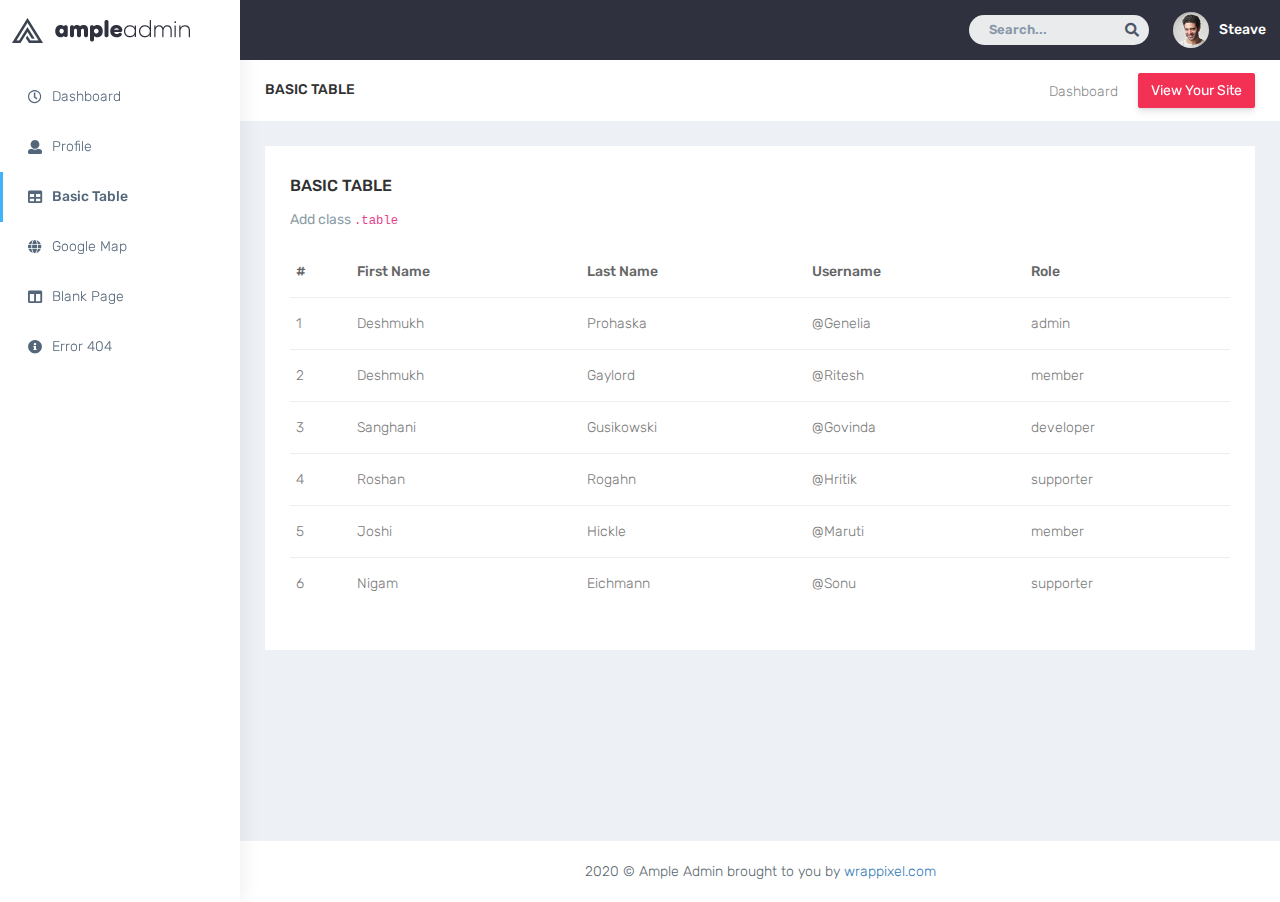
==== admin/basic-table.html @ cf5a3aa1 "first commit" ====
<!DOCTYPE html>
<html dir="ltr" lang="en">

<head>
    <meta charset="utf-8">
    <meta http-equiv="X-UA-Compatible" content="IE=edge">
    <!-- Tell the browser to be responsive to screen width -->
    <meta name="viewport" content="width=device-width, initial-scale=1">
    <meta name="keywords"
        content="wrappixel, admin dashboard, html css dashboard, web dashboard, bootstrap 4 admin, bootstrap 4, css3 dashboard, bootstrap 4 dashboard, Ample lite admin bootstrap 4 dashboard, frontend, responsive bootstrap 4 admin template, Ample admin lite dashboard bootstrap 4 dashboard template">
    <meta name="description"
        content="Ample Admin Lite is powerful and clean admin dashboard template, inpired from Bootstrap Framework">
    <meta name="robots" content="noindex,nofollow">
    <title>Ample Admin Lite Template by WrapPixel</title>
    <link rel="canonical" href="https://www.wrappixel.com/templates/ample-admin-lite/" />
    <!-- Favicon icon -->
    <link rel="icon" type="image/png" sizes="16x16" href="plugins/images/favicon.png">
    <!-- Custom CSS -->
   <link href="css/style.min.css" rel="stylesheet">
    <!-- HTML5 Shim and Respond.js IE8 support of HTML5 elements and media queries -->
    <!-- WARNING: Respond.js doesn't work if you view the page via file:// -->
    <!--[if lt IE 9]>
    <script src="https://oss.maxcdn.com/libs/html5shiv/3.7.0/html5shiv.js"></script>
    <script src="https://oss.maxcdn.com/libs/respond.js/1.4.2/respond.min.js"></script>
<![endif]-->
</head>

<body>
    <!-- ============================================================== -->
    <!-- Preloader - style you can find in spinners.css -->
    <!-- ============================================================== -->
    <div class="preloader">
        <div class="lds-ripple">
            <div class="lds-pos"></div>
            <div class="lds-pos"></div>
        </div>
    </div>
    <!-- ============================================================== -->
    <!-- Main wrapper - style you can find in pages.scss -->
    <!-- ============================================================== -->
    <div id="main-wrapper" data-layout="vertical" data-navbarbg="skin5" data-sidebartype="full"
        data-sidebar-position="absolute" data-header-position="absolute" data-boxed-layout="full">
        <!-- ============================================================== -->
        <!-- Topbar header - style you can find in pages.scss -->
        <!-- ============================================================== -->
        <header class="topbar" data-navbarbg="skin5">
            <nav class="navbar top-navbar navbar-expand-md navbar-dark">
                <div class="navbar-header" data-logobg="skin6">
                    <!-- ============================================================== -->
                    <!-- Logo -->
                    <!-- ============================================================== -->
                    <a class="navbar-brand" href="index.html">
                        <!-- Logo icon -->
                        <b class="logo-icon">
                            <!-- Dark Logo icon -->
                            <img src="plugins/images/logo-icon.png" alt="homepage" />
                        </b>
                        <!--End Logo icon -->
                        <!-- Logo text -->
                        <span class="logo-text">
                            <!-- dark Logo text -->
                            <img src="plugins/images/logo-text.png" alt="homepage" />
                        </span>
                    </a>
                    <!-- ============================================================== -->
                    <!-- End Logo -->
                    <!-- ============================================================== -->
                    <!-- ============================================================== -->
                    <!-- toggle and nav items -->
                    <!-- ============================================================== -->
                    <a class="nav-toggler waves-effect waves-light text-dark d-block d-md-none"
                        href="javascript:void(0)"><i class="ti-menu ti-close"></i></a>
                </div>
                <!-- ============================================================== -->
                <!-- End Logo -->
                <!-- ============================================================== -->
                <div class="navbar-collapse collapse" id="navbarSupportedContent" data-navbarbg="skin5">
                    <ul class="navbar-nav d-none d-md-block d-lg-none">
                        <li class="nav-item">
                            <a class="nav-toggler nav-link waves-effect waves-light text-white"
                                href="javascript:void(0)"><i class="ti-menu ti-close"></i></a>
                        </li>
                    </ul>
                    <!-- ============================================================== -->
                    <!-- Right side toggle and nav items -->
                    <!-- ============================================================== -->
                    <ul class="navbar-nav ml-auto d-flex align-items-center">

                        <!-- ============================================================== -->
                        <!-- Search -->
                        <!-- ============================================================== -->
                        <li class=" in">
                            <form role="search" class="app-search d-none d-md-block mr-3">
                                <input type="text" placeholder="Search..." class="form-control mt-0">
                                <a href="" class="active">
                                    <i class="fa fa-search"></i>
                                </a>
                            </form>
                        </li>
                        <!-- ============================================================== -->
                        <!-- User profile and search -->
                        <!-- ============================================================== -->
                        <li>
                            <a class="profile-pic" href="#">
                                <img src="plugins/images/users/varun.jpg" alt="user-img" width="36"
                                    class="img-circle"><span class="text-white font-medium">Steave</span></a>
                        </li>
                        <!-- ============================================================== -->
                        <!-- User profile and search -->
                        <!-- ============================================================== -->
                    </ul>
                </div>
            </nav>
        </header>
        <!-- ============================================================== -->
        <!-- End Topbar header -->
        <!-- ============================================================== -->
        <!-- ============================================================== -->
        <!-- Left Sidebar - style you can find in sidebar.scss  -->
        <!-- ============================================================== -->
        <aside class="left-sidebar" data-sidebarbg="skin6">
            <!-- Sidebar scroll-->
            <div class="scroll-sidebar">
                <!-- Sidebar navigation-->
                <nav class="sidebar-nav">
                    <ul id="sidebarnav">
                        <!-- User Profile-->
                        <li class="sidebar-item pt-2">
                            <a class="sidebar-link waves-effect waves-dark sidebar-link" href="index.html"
                                aria-expanded="false">
                                <i class="far fa-clock" aria-hidden="true"></i>
                                <span class="hide-menu">Dashboard</span>
                            </a>
                        </li>
                        <li class="sidebar-item">
                            <a class="sidebar-link waves-effect waves-dark sidebar-link" href="profile.html"
                                aria-expanded="false">
                                <i class="fa fa-user" aria-hidden="true"></i>
                                <span class="hide-menu">Profile</span>
                            </a>
                        </li>
                        <li class="sidebar-item">
                            <a class="sidebar-link waves-effect waves-dark sidebar-link" href="basic-table.html"
                                aria-expanded="false">
                                <i class="fa fa-table" aria-hidden="true"></i>
                                <span class="hide-menu">Basic Table</span>
                            </a>
                        </li>
                        <li class="sidebar-item">
                            <a class="sidebar-link waves-effect waves-dark sidebar-link" href="map-google.html"
                                aria-expanded="false">
                                <i class="fa fa-globe" aria-hidden="true"></i>
                                <span class="hide-menu">Google Map</span>
                            </a>
                        </li>
                        <li class="sidebar-item">
                            <a class="sidebar-link waves-effect waves-dark sidebar-link" href="blank.html"
                                aria-expanded="false">
                                <i class="fa fa-columns" aria-hidden="true"></i>
                                <span class="hide-menu">Blank Page</span>
                            </a>
                        </li>
                        <li class="sidebar-item">
                            <a class="sidebar-link waves-effect waves-dark sidebar-link" href="404.html"
                                aria-expanded="false">
                                <i class="fa fa-info-circle" aria-hidden="true"></i>
                                <span class="hide-menu">Error 404</span>
                            </a>
                        </li>
                    </ul>

                </nav>
                <!-- End Sidebar navigation -->
            </div>
            <!-- End Sidebar scroll-->
        </aside>
        <!-- ============================================================== -->
        <!-- End Left Sidebar - style you can find in sidebar.scss  -->
        <!-- ============================================================== -->
        <!-- ============================================================== -->
        <!-- Page wrapper  -->
        <!-- ============================================================== -->
        <div class="page-wrapper">
            <!-- ============================================================== -->
            <!-- Bread crumb and right sidebar toggle -->
            <!-- ============================================================== -->
            <div class="page-breadcrumb bg-white">
                <div class="row align-items-center">
                    <div class="col-lg-3 col-md-4 col-sm-4 col-xs-12">
                        <h4 class="page-title text-uppercase font-medium font-14">Basic Table</h4>
                    </div>
                    <div class="col-lg-9 col-sm-8 col-md-8 col-xs-12">
                        <div class="d-md-flex">
                            <ol class="breadcrumb ml-auto">
                                <li><a href="#">Dashboard</a></li>
                            </ol>
                            <a href="/index.html" target="_blank"
                                class="btn btn-danger  d-none d-md-block pull-right m-l-20 hidden-xs hidden-sm waves-effect waves-light">View Your Site</a>
                        </div>
                    </div>
                </div>
                <!-- /.col-lg-12 -->
            </div>
            <!-- ============================================================== -->
            <!-- End Bread crumb and right sidebar toggle -->
            <!-- ============================================================== -->
            <!-- ============================================================== -->
            <!-- Container fluid  -->
            <!-- ============================================================== -->
            <div class="container-fluid">
                <!-- ============================================================== -->
                <!-- Start Page Content -->
                <!-- ============================================================== -->
                <div class="row">
                    <div class="col-sm-12">
                        <div class="white-box">
                            <h3 class="box-title">Basic Table</h3>
                            <p class="text-muted">Add class <code>.table</code></p>
                            <div class="table-responsive">
                                <table class="table">
                                    <thead>
                                        <tr>
                                            <th class="border-top-0">#</th>
                                            <th class="border-top-0">First Name</th>
                                            <th class="border-top-0">Last Name</th>
                                            <th class="border-top-0">Username</th>
                                            <th class="border-top-0">Role</th>
                                        </tr>
                                    </thead>
                                    <tbody>
                                        <tr>
                                            <td>1</td>
                                            <td>Deshmukh</td>
                                            <td>Prohaska</td>
                                            <td>@Genelia</td>
                                            <td>admin</td>
                                        </tr>
                                        <tr>
                                            <td>2</td>
                                            <td>Deshmukh</td>
                                            <td>Gaylord</td>
                                            <td>@Ritesh</td>
                                            <td>member</td>
                                        </tr>
                                        <tr>
                                            <td>3</td>
                                            <td>Sanghani</td>
                                            <td>Gusikowski</td>
                                            <td>@Govinda</td>
                                            <td>developer</td>
                                        </tr>
                                        <tr>
                                            <td>4</td>
                                            <td>Roshan</td>
                                            <td>Rogahn</td>
                                            <td>@Hritik</td>
                                            <td>supporter</td>
                                        </tr>
                                        <tr>
                                            <td>5</td>
                                            <td>Joshi</td>
                                            <td>Hickle</td>
                                            <td>@Maruti</td>
                                            <td>member</td>
                                        </tr>
                                        <tr>
                                            <td>6</td>
                                            <td>Nigam</td>
                                            <td>Eichmann</td>
                                            <td>@Sonu</td>
                                            <td>supporter</td>
                                        </tr>
                                    </tbody>
                                </table>
                            </div>
                        </div>
                    </div>
                </div>
                <!-- ============================================================== -->
                <!-- End PAge Content -->
                <!-- ============================================================== -->
                <!-- ============================================================== -->
                <!-- Right sidebar -->
                <!-- ============================================================== -->
                <!-- .right-sidebar -->
                <!-- ============================================================== -->
                <!-- End Right sidebar -->
                <!-- ============================================================== -->
            </div>
            <!-- ============================================================== -->
            <!-- End Container fluid  -->
            <!-- ============================================================== -->
            <!-- ============================================================== -->
            <!-- footer -->
            <!-- ============================================================== -->
            <footer class="footer text-center"> 2020 © Ample Admin brought to you by <a
                    href="https://www.wrappixel.com/">wrappixel.com</a>
            </footer>
            <!-- ============================================================== -->
            <!-- End footer -->
            <!-- ============================================================== -->
        </div>
        <!-- ============================================================== -->
        <!-- End Page wrapper  -->
        <!-- ============================================================== -->
    </div>
    <!-- ============================================================== -->
    <!-- End Wrapper -->
    <!-- ============================================================== -->
    <!-- ============================================================== -->
    <!-- All Jquery -->
    <!-- ============================================================== -->
    <script src="plugins/bower_components/jquery/dist/jquery.min.js"></script>
    <!-- Bootstrap tether Core JavaScript -->
    <script src="plugins/bower_components/popper.js/dist/umd/popper.min.js"></script>
    <script src="bootstrap/dist/js/bootstrap.min.js"></script>
    <script src="js/app-style-switcher.js"></script>
    <!--Wave Effects -->
    <script src="js/waves.js"></script>
    <!--Menu sidebar -->
    <script src="js/sidebarmenu.js"></script>
    <!--Custom JavaScript -->
    <script src="js/custom.js"></script>
</body>

</html>
---- admin/css/style.min.css ----
@import url("https://fonts.googleapis.com/css?family=Rubik:300,400,500,700,900");@import url(icons/font-awesome/css/fontawesome-all.min.css);@import url(icons/themify-icons/themify-icons.css);.search-box .app-search .form-control{border-radius:0px}.topbar .dropdown-menu .with-arrow>span{transform:rotate(45deg);-ms-transform:rotate(45deg);-webkit-transform:rotate(45deg);-o-transform:rotate(45deg);-moz-transform:rotate(45deg)}

/*!
 * Bootstrap v4.5.2 (https://getbootstrap.com/)
 * Copyright 2011-2020 The Bootstrap Authors
 * Copyright 2011-2020 Twitter, Inc.
 * Licensed under MIT (https://github.com/twbs/bootstrap/blob/main/LICENSE)
 */:root{--blue:#007bff;--indigo:#6610f2;--purple:#6f42c1;--pink:#e83e8c;--red:#f33155;--orange:#fd7e14;--yellow:#ffc107;--green:#7ace4c;--teal:#20c997;--cyan:#4fc3f7;--white:#fff;--gray:#8898aa;--gray-dark:#313131;--primary:#707cd2;--secondary:#8898aa;--success:#7ace4c;--info:#2cabe3;--warning:#ffc36d;--danger:#f33155;--light:#f7fafc;--dark:#313131;--cyan:#4fc3f7;--orange:#ffc36d;--purple:#707cd2;--inverse:#4c5667;--breakpoint-xs:0;--breakpoint-sm:576px;--breakpoint-md:768px;--breakpoint-lg:992px;--breakpoint-xl:1200px;--breakpoint-xlg:1600px;--font-family-sans-serif:"Rubik", sans-serif;--font-family-monospace:SFMono-Regular, Menlo, Monaco, Consolas, "Liberation Mono", "Courier New", monospace}*,:after,:before{-webkit-box-sizing:border-box;box-sizing:border-box}html{font-family:sans-serif;line-height:1.15;-webkit-text-size-adjust:100%;-webkit-tap-highlight-color:rgba(0, 0, 0, 0)}article,aside,figcaption,figure,footer,header,hgroup,main,nav,section{display:block}body{margin:0;font-family:"Rubik", sans-serif;font-size:0.875rem;font-weight:400;line-height:1.5;color:#313131;text-align:left;background-color:#edf1f5}[tabindex="-1"]:focus:not(:focus-visible){outline:0!important}hr{-webkit-box-sizing:content-box;box-sizing:content-box;height:0;overflow:visible}h1,h2,h3,h4,h5,h6{margin-top:0;margin-bottom:0.5rem}p{margin-top:0;margin-bottom:1rem}abbr[data-original-title],abbr[title]{text-decoration:underline;-webkit-text-decoration:underline dotted;text-decoration:underline dotted;cursor:help;border-bottom:0;text-decoration-skip-ink:none}address{margin-bottom:1rem;font-style:normal;line-height:inherit}dl,ol,ul{margin-top:0;margin-bottom:1rem}ol ol,ol ul,ul ol,ul ul{margin-bottom:0}dt{font-weight:700}dd{margin-bottom:.5rem;margin-left:0}blockquote{margin:0 0 1rem}b,strong{font-weight:bolder}small{font-size:80%}sub,sup{position:relative;font-size:75%;line-height:0;vertical-align:baseline}sub{bottom:-.25em}sup{top:-.5em}a{color:#707cd2;text-decoration:none;background-color:transparent}a:hover{color:#3b4abb;text-decoration:none}a:not([href]):not([class]){color:inherit;text-decoration:none}a:not([href]):not([class]):hover{color:inherit;text-decoration:none}code,kbd,pre,samp{font-family:SFMono-Regular, Menlo, Monaco, Consolas, "Liberation Mono", "Courier New", monospace;font-size:1em}pre{margin-top:0;margin-bottom:1rem;overflow:auto;-ms-overflow-style:scrollbar}figure{margin:0 0 1rem}img{vertical-align:middle;border-style:none}svg{overflow:hidden;vertical-align:middle}table{border-collapse:collapse}caption{padding-top:0.9375rem 0.4rem;padding-bottom:0.9375rem 0.4rem;color:#8d9ea7;text-align:left;caption-side:bottom}th{text-align:inherit}label{display:inline-block;margin-bottom:0.5rem}button{border-radius:0}button:focus{outline:1px dotted;outline:5px auto -webkit-focus-ring-color}button,input,optgroup,select,textarea{margin:0;font-family:inherit;font-size:inherit;line-height:inherit}button,input{overflow:visible}button,select{text-transform:none}[role=button]{cursor:pointer}select{word-wrap:normal}[type=button],[type=reset],[type=submit],button{-webkit-appearance:button}[type=button]:not(:disabled),[type=reset]:not(:disabled),[type=submit]:not(:disabled),button:not(:disabled){cursor:pointer}[type=button]::-moz-focus-inner,[type=reset]::-moz-focus-inner,[type=submit]::-moz-focus-inner,button::-moz-focus-inner{padding:0;border-style:none}input[type=checkbox],input[type=radio]{-webkit-box-sizing:border-box;box-sizing:border-box;padding:0}textarea{overflow:auto;resize:vertical}fieldset{min-width:0;padding:0;margin:0;border:0}legend{display:block;width:100%;max-width:100%;padding:0;margin-bottom:.5rem;font-size:1.5rem;line-height:inherit;color:inherit;white-space:normal}progress{vertical-align:baseline}[type=number]::-webkit-inner-spin-button,[type=number]::-webkit-outer-spin-button{height:auto}[type=search]{outline-offset:-2px;-webkit-appearance:none}[type=search]::-webkit-search-decoration{-webkit-appearance:none}::-webkit-file-upload-button{font:inherit;-webkit-appearance:button}output{display:inline-block}summary{display:list-item;cursor:pointer}template{display:none}[hidden]{display:none!important}.h1,.h2,.h3,.h4,.h5,.h6,h1,h2,h3,h4,h5,h6{margin-bottom:0.5rem;font-weight:400;line-height:1.2;color:inherit}.h1,h1{font-size:2.25rem}.h2,h2{font-size:1.5rem}.h3,h3{font-size:1.3125rem}.h4,h4{font-size:1.125rem}.h5,h5{font-size:0.875rem}.h6,h6{font-size:0.75rem}.lead{font-size:1.09375rem;font-weight:300}.display-1{font-size:6rem;font-weight:300;line-height:1.2}.display-2{font-size:5.5rem;font-weight:300;line-height:1.2}.display-3{font-size:4.5rem;font-weight:300;line-height:1.2}.display-4{font-size:3.5rem;font-weight:300;line-height:1.2}hr{margin-top:1rem;margin-bottom:1rem;border:0;border-top:1px solid rgba(0, 0, 0, 0.1)}.small,small{font-size:80%;font-weight:400}.mark,mark{padding:0.2em;background-color:#fcf8e3}.list-unstyled{padding-left:0;list-style:none}.list-inline{padding-left:0;list-style:none}.list-inline-item{display:inline-block}.list-inline-item:not(:last-child){margin-right:0.5rem}.initialism{font-size:90%;text-transform:uppercase}.blockquote{margin-bottom:1rem;font-size:1.09375rem}.blockquote-footer{display:block;font-size:80%;color:#8898aa}.blockquote-footer:before{content:"\2014\00A0"}.img-fluid{max-width:100%;height:auto}.img-thumbnail{padding:0.25rem;background-color:#edf1f5;border:1px solid #e4e7ea;border-radius:2px;-webkit-box-shadow:0 1px 2px rgba(0, 0, 0, 0.075);box-shadow:0 1px 2px rgba(0, 0, 0, 0.075);max-width:100%;height:auto}.figure{display:inline-block}.figure-img{margin-bottom:0.5rem;line-height:1}.figure-caption{font-size:90%;color:#8898aa}code{font-size:87.5%;color:#e83e8c;word-wrap:break-word}a>code{color:inherit}kbd{padding:0.2rem 0.4rem;font-size:87.5%;color:#fff;background-color:#797979;border-radius:1px;-webkit-box-shadow:inset 0 -0.1rem 0 rgba(0, 0, 0, 0.25);box-shadow:inset 0 -0.1rem 0 rgba(0, 0, 0, 0.25)}kbd kbd{padding:0;font-size:100%;font-weight:700;-webkit-box-shadow:none;box-shadow:none}pre{display:block;font-size:87.5%;color:#797979}pre code{font-size:inherit;color:inherit;word-break:normal}.pre-scrollable{max-height:340px;overflow-y:scroll}.container,.container-fluid,.container-lg,.container-md,.container-sm,.container-xl{width:100%;padding-right:15px;padding-left:15px;margin-right:auto;margin-left:auto}@media (min-width:576px){.container,.container-sm{max-width:540px}}@media (min-width:768px){.container,.container-md,.container-sm{max-width:720px}}@media (min-width:992px){.container,.container-lg,.container-md,.container-sm{max-width:960px}}@media (min-width:1200px){.container,.container-lg,.container-md,.container-sm,.container-xl{max-width:1140px}}.row{display:-webkit-box;display:-ms-flexbox;display:flex;-ms-flex-wrap:wrap;flex-wrap:wrap;margin-right:-15px;margin-left:-15px}.no-gutters{margin-right:0;margin-left:0}.no-gutters>.col,.no-gutters>[class*=col-]{padding-right:0;padding-left:0}.col,.col-1,.col-2,.col-3,.col-4,.col-5,.col-6,.col-7,.col-8,.col-9,.col-10,.col-11,.col-12,.col-auto,.col-lg,.col-lg-1,.col-lg-2,.col-lg-3,.col-lg-4,.col-lg-5,.col-lg-6,.col-lg-7,.col-lg-8,.col-lg-9,.col-lg-10,.col-lg-11,.col-lg-12,.col-lg-auto,.col-md,.col-md-1,.col-md-2,.col-md-3,.col-md-4,.col-md-5,.col-md-6,.col-md-7,.col-md-8,.col-md-9,.col-md-10,.col-md-11,.col-md-12,.col-md-auto,.col-sm,.col-sm-1,.col-sm-2,.col-sm-3,.col-sm-4,.col-sm-5,.col-sm-6,.col-sm-7,.col-sm-8,.col-sm-9,.col-sm-10,.col-sm-11,.col-sm-12,.col-sm-auto,.col-xl,.col-xl-1,.col-xl-2,.col-xl-3,.col-xl-4,.col-xl-5,.col-xl-6,.col-xl-7,.col-xl-8,.col-xl-9,.col-xl-10,.col-xl-11,.col-xl-12,.col-xl-auto,.col-xlg,.col-xlg-1,.col-xlg-2,.col-xlg-3,.col-xlg-4,.col-xlg-5,.col-xlg-6,.col-xlg-7,.col-xlg-8,.col-xlg-9,.col-xlg-10,.col-xlg-11,.col-xlg-12,.col-xlg-auto{position:relative;width:100%;padding-right:15px;padding-left:15px}.col{-ms-flex-preferred-size:0;flex-basis:0;-webkit-box-flex:1;-ms-flex-positive:1;flex-grow:1;max-width:100%}.row-cols-1>*{-webkit-box-flex:0;-ms-flex:0 0 100%;flex:0 0 100%;max-width:100%}.row-cols-2>*{-webkit-box-flex:0;-ms-flex:0 0 50%;flex:0 0 50%;max-width:50%}.row-cols-3>*{-webkit-box-flex:0;-ms-flex:0 0 33.33333%;flex:0 0 33.33333%;max-width:33.33333%}.row-cols-4>*{-webkit-box-flex:0;-ms-flex:0 0 25%;flex:0 0 25%;max-width:25%}.row-cols-5>*{-webkit-box-flex:0;-ms-flex:0 0 20%;flex:0 0 20%;max-width:20%}.row-cols-6>*{-webkit-box-flex:0;-ms-flex:0 0 16.66667%;flex:0 0 16.66667%;max-width:16.66667%}.col-auto{-webkit-box-flex:0;-ms-flex:0 0 auto;flex:0 0 auto;width:auto;max-width:100%}.col-1{-webkit-box-flex:0;-ms-flex:0 0 8.33333%;flex:0 0 8.33333%;max-width:8.33333%}.col-2{-webkit-box-flex:0;-ms-flex:0 0 16.66667%;flex:0 0 16.66667%;max-width:16.66667%}.col-3{-webkit-box-flex:0;-ms-flex:0 0 25%;flex:0 0 25%;max-width:25%}.col-4{-webkit-box-flex:0;-ms-flex:0 0 33.33333%;flex:0 0 33.33333%;max-width:33.33333%}.col-5{-webkit-box-flex:0;-ms-flex:0 0 41.66667%;flex:0 0 41.66667%;max-width:41.66667%}.col-6{-webkit-box-flex:0;-ms-flex:0 0 50%;flex:0 0 50%;max-width:50%}.col-7{-webkit-box-flex:0;-ms-flex:0 0 58.33333%;flex:0 0 58.33333%;max-width:58.33333%}.col-8{-webkit-box-flex:0;-ms-flex:0 0 66.66667%;flex:0 0 66.66667%;max-width:66.66667%}.col-9{-webkit-box-flex:0;-ms-flex:0 0 75%;flex:0 0 75%;max-width:75%}.col-10{-webkit-box-flex:0;-ms-flex:0 0 83.33333%;flex:0 0 83.33333%;max-width:83.33333%}.col-11{-webkit-box-flex:0;-ms-flex:0 0 91.66667%;flex:0 0 91.66667%;max-width:91.66667%}.col-12{-webkit-box-flex:0;-ms-flex:0 0 100%;flex:0 0 100%;max-width:100%}.order-first{-webkit-box-ordinal-group:0;-ms-flex-order:-1;order:-1}.order-last{-webkit-box-ordinal-group:14;-ms-flex-order:13;order:13}.order-0{-webkit-box-ordinal-group:1;-ms-flex-order:0;order:0}.order-1{-webkit-box-ordinal-group:2;-ms-flex-order:1;order:1}.order-2{-webkit-box-ordinal-group:3;-ms-flex-order:2;order:2}.order-3{-webkit-box-ordinal-group:4;-ms-flex-order:3;order:3}.order-4{-webkit-box-ordinal-group:5;-ms-flex-order:4;order:4}.order-5{-webkit-box-ordinal-group:6;-ms-flex-order:5;order:5}.order-6{-webkit-box-ordinal-group:7;-ms-flex-order:6;order:6}.order-7{-webkit-box-ordinal-group:8;-ms-flex-order:7;order:7}.order-8{-webkit-box-ordinal-group:9;-ms-flex-order:8;order:8}.order-9{-webkit-box-ordinal-group:10;-ms-flex-order:9;order:9}.order-10{-webkit-box-ordinal-group:11;-ms-flex-order:10;order:10}.order-11{-webkit-box-ordinal-group:12;-ms-flex-order:11;order:11}.order-12{-webkit-box-ordinal-group:13;-ms-flex-order:12;order:12}.offset-1{margin-left:8.33333%}.offset-2{margin-left:16.66667%}.offset-3{margin-left:25%}.offset-4{margin-left:33.33333%}.offset-5{margin-left:41.66667%}.offset-6{margin-left:50%}.offset-7{margin-left:58.33333%}.offset-8{margin-left:66.66667%}.offset-9{margin-left:75%}.offset-10{margin-left:83.33333%}.offset-11{margin-left:91.66667%}@media (min-width:576px){.col-sm{-ms-flex-preferred-size:0;flex-basis:0;-webkit-box-flex:1;-ms-flex-positive:1;flex-grow:1;max-width:100%}.row-cols-sm-1>*{-webkit-box-flex:0;-ms-flex:0 0 100%;flex:0 0 100%;max-width:100%}.row-cols-sm-2>*{-webkit-box-flex:0;-ms-flex:0 0 50%;flex:0 0 50%;max-width:50%}.row-cols-sm-3>*{-webkit-box-flex:0;-ms-flex:0 0 33.33333%;flex:0 0 33.33333%;max-width:33.33333%}.row-cols-sm-4>*{-webkit-box-flex:0;-ms-flex:0 0 25%;flex:0 0 25%;max-width:25%}.row-cols-sm-5>*{-webkit-box-flex:0;-ms-flex:0 0 20%;flex:0 0 20%;max-width:20%}.row-cols-sm-6>*{-webkit-box-flex:0;-ms-flex:0 0 16.66667%;flex:0 0 16.66667%;max-width:16.66667%}.col-sm-auto{-webkit-box-flex:0;-ms-flex:0 0 auto;flex:0 0 auto;width:auto;max-width:100%}.col-sm-1{-webkit-box-flex:0;-ms-flex:0 0 8.33333%;flex:0 0 8.33333%;max-width:8.33333%}.col-sm-2{-webkit-box-flex:0;-ms-flex:0 0 16.66667%;flex:0 0 16.66667%;max-width:16.66667%}.col-sm-3{-webkit-box-flex:0;-ms-flex:0 0 25%;flex:0 0 25%;max-width:25%}.col-sm-4{-webkit-box-flex:0;-ms-flex:0 0 33.33333%;flex:0 0 33.33333%;max-width:33.33333%}.col-sm-5{-webkit-box-flex:0;-ms-flex:0 0 41.66667%;flex:0 0 41.66667%;max-width:41.66667%}.col-sm-6{-webkit-box-flex:0;-ms-flex:0 0 50%;flex:0 0 50%;max-width:50%}.col-sm-7{-webkit-box-flex:0;-ms-flex:0 0 58.33333%;flex:0 0 58.33333%;max-width:58.33333%}.col-sm-8{-webkit-box-flex:0;-ms-flex:0 0 66.66667%;flex:0 0 66.66667%;max-width:66.66667%}.col-sm-9{-webkit-box-flex:0;-ms-flex:0 0 75%;flex:0 0 75%;max-width:75%}.col-sm-10{-webkit-box-flex:0;-ms-flex:0 0 83.33333%;flex:0 0 83.33333%;max-width:83.33333%}.col-sm-11{-webkit-box-flex:0;-ms-flex:0 0 91.66667%;flex:0 0 91.66667%;max-width:91.66667%}.col-sm-12{-webkit-box-flex:0;-ms-flex:0 0 100%;flex:0 0 100%;max-width:100%}.order-sm-first{-webkit-box-ordinal-group:0;-ms-flex-order:-1;order:-1}.order-sm-last{-webkit-box-ordinal-group:14;-ms-flex-order:13;order:13}.order-sm-0{-webkit-box-ordinal-group:1;-ms-flex-order:0;order:0}.order-sm-1{-webkit-box-ordinal-group:2;-ms-flex-order:1;order:1}.order-sm-2{-webkit-box-ordinal-group:3;-ms-flex-order:2;order:2}.order-sm-3{-webkit-box-ordinal-group:4;-ms-flex-order:3;order:3}.order-sm-4{-webkit-box-ordinal-group:5;-ms-flex-order:4;order:4}.order-sm-5{-webkit-box-ordinal-group:6;-ms-flex-order:5;order:5}.order-sm-6{-webkit-box-ordinal-group:7;-ms-flex-order:6;order:6}.order-sm-7{-webkit-box-ordinal-group:8;-ms-flex-order:7;order:7}.order-sm-8{-webkit-box-ordinal-group:9;-ms-flex-order:8;order:8}.order-sm-9{-webkit-box-ordinal-group:10;-ms-flex-order:9;order:9}.order-sm-10{-webkit-box-ordinal-group:11;-ms-flex-order:10;order:10}.order-sm-11{-webkit-box-ordinal-group:12;-ms-flex-order:11;order:11}.order-sm-12{-webkit-box-ordinal-group:13;-ms-flex-order:12;order:12}.offset-sm-0{margin-left:0}.offset-sm-1{margin-left:8.33333%}.offset-sm-2{margin-left:16.66667%}.offset-sm-3{margin-left:25%}.offset-sm-4{margin-left:33.33333%}.offset-sm-5{margin-left:41.66667%}.offset-sm-6{margin-left:50%}.offset-sm-7{margin-left:58.33333%}.offset-sm-8{margin-left:66.66667%}.offset-sm-9{margin-left:75%}.offset-sm-10{margin-left:83.33333%}.offset-sm-11{margin-left:91.66667%}}@media (min-width:768px){.col-md{-ms-flex-preferred-size:0;flex-basis:0;-webkit-box-flex:1;-ms-flex-positive:1;flex-grow:1;max-width:100%}.row-cols-md-1>*{-webkit-box-flex:0;-ms-flex:0 0 100%;flex:0 0 100%;max-width:100%}.row-cols-md-2>*{-webkit-box-flex:0;-ms-flex:0 0 50%;flex:0 0 50%;max-width:50%}.row-cols-md-3>*{-webkit-box-flex:0;-ms-flex:0 0 33.33333%;flex:0 0 33.33333%;max-width:33.33333%}.row-cols-md-4>*{-webkit-box-flex:0;-ms-flex:0 0 25%;flex:0 0 25%;max-width:25%}.row-cols-md-5>*{-webkit-box-flex:0;-ms-flex:0 0 20%;flex:0 0 20%;max-width:20%}.row-cols-md-6>*{-webkit-box-flex:0;-ms-flex:0 0 16.66667%;flex:0 0 16.66667%;max-width:16.66667%}.col-md-auto{-webkit-box-flex:0;-ms-flex:0 0 auto;flex:0 0 auto;width:auto;max-width:100%}.col-md-1{-webkit-box-flex:0;-ms-flex:0 0 8.33333%;flex:0 0 8.33333%;max-width:8.33333%}.col-md-2{-webkit-box-flex:0;-ms-flex:0 0 16.66667%;flex:0 0 16.66667%;max-width:16.66667%}.col-md-3{-webkit-box-flex:0;-ms-flex:0 0 25%;flex:0 0 25%;max-width:25%}.col-md-4{-webkit-box-flex:0;-ms-flex:0 0 33.33333%;flex:0 0 33.33333%;max-width:33.33333%}.col-md-5{-webkit-box-flex:0;-ms-flex:0 0 41.66667%;flex:0 0 41.66667%;max-width:41.66667%}.col-md-6{-webkit-box-flex:0;-ms-flex:0 0 50%;flex:0 0 50%;max-width:50%}.col-md-7{-webkit-box-flex:0;-ms-flex:0 0 58.33333%;flex:0 0 58.33333%;max-width:58.33333%}.col-md-8{-webkit-box-flex:0;-ms-flex:0 0 66.66667%;flex:0 0 66.66667%;max-width:66.66667%}.col-md-9{-webkit-box-flex:0;-ms-flex:0 0 75%;flex:0 0 75%;max-width:75%}.col-md-10{-webkit-box-flex:0;-ms-flex:0 0 83.33333%;flex:0 0 83.33333%;max-width:83.33333%}.col-md-11{-webkit-box-flex:0;-ms-flex:0 0 91.66667%;flex:0 0 91.66667%;max-width:91.66667%}.col-md-12{-webkit-box-flex:0;-ms-flex:0 0 100%;flex:0 0 100%;max-width:100%}.order-md-first{-webkit-box-ordinal-group:0;-ms-flex-order:-1;order:-1}.order-md-last{-webkit-box-ordinal-group:14;-ms-flex-order:13;order:13}.order-md-0{-webkit-box-ordinal-group:1;-ms-flex-order:0;order:0}.order-md-1{-webkit-box-ordinal-group:2;-ms-flex-order:1;order:1}.order-md-2{-webkit-box-ordinal-group:3;-ms-flex-order:2;order:2}.order-md-3{-webkit-box-ordinal-group:4;-ms-flex-order:3;order:3}.order-md-4{-webkit-box-ordinal-group:5;-ms-flex-order:4;order:4}.order-md-5{-webkit-box-ordinal-group:6;-ms-flex-order:5;order:5}.order-md-6{-webkit-box-ordinal-group:7;-ms-flex-order:6;order:6}.order-md-7{-webkit-box-ordinal-group:8;-ms-flex-order:7;order:7}.order-md-8{-webkit-box-ordinal-group:9;-ms-flex-order:8;order:8}.order-md-9{-webkit-box-ordinal-group:10;-ms-flex-order:9;order:9}.order-md-10{-webkit-box-ordinal-group:11;-ms-flex-order:10;order:10}.order-md-11{-webkit-box-ordinal-group:12;-ms-flex-order:11;order:11}.order-md-12{-webkit-box-ordinal-group:13;-ms-flex-order:12;order:12}.offset-md-0{margin-left:0}.offset-md-1{margin-left:8.33333%}.offset-md-2{margin-left:16.66667%}.offset-md-3{margin-left:25%}.offset-md-4{margin-left:33.33333%}.offset-md-5{margin-left:41.66667%}.offset-md-6{margin-left:50%}.offset-md-7{margin-left:58.33333%}.offset-md-8{margin-left:66.66667%}.offset-md-9{margin-left:75%}.offset-md-10{margin-left:83.33333%}.offset-md-11{margin-left:91.66667%}}@media (min-width:992px){.col-lg{-ms-flex-preferred-size:0;flex-basis:0;-webkit-box-flex:1;-ms-flex-positive:1;flex-grow:1;max-width:100%}.row-cols-lg-1>*{-webkit-box-flex:0;-ms-flex:0 0 100%;flex:0 0 100%;max-width:100%}.row-cols-lg-2>*{-webkit-box-flex:0;-ms-flex:0 0 50%;flex:0 0 50%;max-width:50%}.row-cols-lg-3>*{-webkit-box-flex:0;-ms-flex:0 0 33.33333%;flex:0 0 33.33333%;max-width:33.33333%}.row-cols-lg-4>*{-webkit-box-flex:0;-ms-flex:0 0 25%;flex:0 0 25%;max-width:25%}.row-cols-lg-5>*{-webkit-box-flex:0;-ms-flex:0 0 20%;flex:0 0 20%;max-width:20%}.row-cols-lg-6>*{-webkit-box-flex:0;-ms-flex:0 0 16.66667%;flex:0 0 16.66667%;max-width:16.66667%}.col-lg-auto{-webkit-box-flex:0;-ms-flex:0 0 auto;flex:0 0 auto;width:auto;max-width:100%}.col-lg-1{-webkit-box-flex:0;-ms-flex:0 0 8.33333%;flex:0 0 8.33333%;max-width:8.33333%}.col-lg-2{-webkit-box-flex:0;-ms-flex:0 0 16.66667%;flex:0 0 16.66667%;max-width:16.66667%}.col-lg-3{-webkit-box-flex:0;-ms-flex:0 0 25%;flex:0 0 25%;max-width:25%}.col-lg-4{-webkit-box-flex:0;-ms-flex:0 0 33.33333%;flex:0 0 33.33333%;max-width:33.33333%}.col-lg-5{-webkit-box-flex:0;-ms-flex:0 0 41.66667%;flex:0 0 41.66667%;max-width:41.66667%}.col-lg-6{-webkit-box-flex:0;-ms-flex:0 0 50%;flex:0 0 50%;max-width:50%}.col-lg-7{-webkit-box-flex:0;-ms-flex:0 0 58.33333%;flex:0 0 58.33333%;max-width:58.33333%}.col-lg-8{-webkit-box-flex:0;-ms-flex:0 0 66.66667%;flex:0 0 66.66667%;max-width:66.66667%}.col-lg-9{-webkit-box-flex:0;-ms-flex:0 0 75%;flex:0 0 75%;max-width:75%}.col-lg-10{-webkit-box-flex:0;-ms-flex:0 0 83.33333%;flex:0 0 83.33333%;max-width:83.33333%}.col-lg-11{-webkit-box-flex:0;-ms-flex:0 0 91.66667%;flex:0 0 91.66667%;max-width:91.66667%}.col-lg-12{-webkit-box-flex:0;-ms-flex:0 0 100%;flex:0 0 100%;max-width:100%}.order-lg-first{-webkit-box-ordinal-group:0;-ms-flex-order:-1;order:-1}.order-lg-last{-webkit-box-ordinal-group:14;-ms-flex-order:13;order:13}.order-lg-0{-webkit-box-ordinal-group:1;-ms-flex-order:0;order:0}.order-lg-1{-webkit-box-ordinal-group:2;-ms-flex-order:1;order:1}.order-lg-2{-webkit-box-ordinal-group:3;-ms-flex-order:2;order:2}.order-lg-3{-webkit-box-ordinal-group:4;-ms-flex-order:3;order:3}.order-lg-4{-webkit-box-ordinal-group:5;-ms-flex-order:4;order:4}.order-lg-5{-webkit-box-ordinal-group:6;-ms-flex-order:5;order:5}.order-lg-6{-webkit-box-ordinal-group:7;-ms-flex-order:6;order:6}.order-lg-7{-webkit-box-ordinal-group:8;-ms-flex-order:7;order:7}.order-lg-8{-webkit-box-ordinal-group:9;-ms-flex-order:8;order:8}.order-lg-9{-webkit-box-ordinal-group:10;-ms-flex-order:9;order:9}.order-lg-10{-webkit-box-ordinal-group:11;-ms-flex-order:10;order:10}.order-lg-11{-webkit-box-ordinal-group:12;-ms-flex-order:11;order:11}.order-lg-12{-webkit-box-ordinal-group:13;-ms-flex-order:12;order:12}.offset-lg-0{margin-left:0}.offset-lg-1{margin-left:8.33333%}.offset-lg-2{margin-left:16.66667%}.offset-lg-3{margin-left:25%}.offset-lg-4{margin-left:33.33333%}.offset-lg-5{margin-left:41.66667%}.offset-lg-6{margin-left:50%}.offset-lg-7{margin-left:58.33333%}.offset-lg-8{margin-left:66.66667%}.offset-lg-9{margin-left:75%}.offset-lg-10{margin-left:83.33333%}.offset-lg-11{margin-left:91.66667%}}@media (min-width:1200px){.col-xl{-ms-flex-preferred-size:0;flex-basis:0;-webkit-box-flex:1;-ms-flex-positive:1;flex-grow:1;max-width:100%}.row-cols-xl-1>*{-webkit-box-flex:0;-ms-flex:0 0 100%;flex:0 0 100%;max-width:100%}.row-cols-xl-2>*{-webkit-box-flex:0;-ms-flex:0 0 50%;flex:0 0 50%;max-width:50%}.row-cols-xl-3>*{-webkit-box-flex:0;-ms-flex:0 0 33.33333%;flex:0 0 33.33333%;max-width:33.33333%}.row-cols-xl-4>*{-webkit-box-flex:0;-ms-flex:0 0 25%;flex:0 0 25%;max-width:25%}.row-cols-xl-5>*{-webkit-box-flex:0;-ms-flex:0 0 20%;flex:0 0 20%;max-width:20%}.row-cols-xl-6>*{-webkit-box-flex:0;-ms-flex:0 0 16.66667%;flex:0 0 16.66667%;max-width:16.66667%}.col-xl-auto{-webkit-box-flex:0;-ms-flex:0 0 auto;flex:0 0 auto;width:auto;max-width:100%}.col-xl-1{-webkit-box-flex:0;-ms-flex:0 0 8.33333%;flex:0 0 8.33333%;max-width:8.33333%}.col-xl-2{-webkit-box-flex:0;-ms-flex:0 0 16.66667%;flex:0 0 16.66667%;max-width:16.66667%}.col-xl-3{-webkit-box-flex:0;-ms-flex:0 0 25%;flex:0 0 25%;max-width:25%}.col-xl-4{-webkit-box-flex:0;-ms-flex:0 0 33.33333%;flex:0 0 33.33333%;max-width:33.33333%}.col-xl-5{-webkit-box-flex:0;-ms-flex:0 0 41.66667%;flex:0 0 41.66667%;max-width:41.66667%}.col-xl-6{-webkit-box-flex:0;-ms-flex:0 0 50%;flex:0 0 50%;max-width:50%}.col-xl-7{-webkit-box-flex:0;-ms-flex:0 0 58.33333%;flex:0 0 58.33333%;max-width:58.33333%}.col-xl-8{-webkit-box-flex:0;-ms-flex:0 0 66.66667%;flex:0 0 66.66667%;max-width:66.66667%}.col-xl-9{-webkit-box-flex:0;-ms-flex:0 0 75%;flex:0 0 75%;max-width:75%}.col-xl-10{-webkit-box-flex:0;-ms-flex:0 0 83.33333%;flex:0 0 83.33333%;max-width:83.33333%}.col-xl-11{-webkit-box-flex:0;-ms-flex:0 0 91.66667%;flex:0 0 91.66667%;max-width:91.66667%}.col-xl-12{-webkit-box-flex:0;-ms-flex:0 0 100%;flex:0 0 100%;max-width:100%}.order-xl-first{-webkit-box-ordinal-group:0;-ms-flex-order:-1;order:-1}.order-xl-last{-webkit-box-ordinal-group:14;-ms-flex-order:13;order:13}.order-xl-0{-webkit-box-ordinal-group:1;-ms-flex-order:0;order:0}.order-xl-1{-webkit-box-ordinal-group:2;-ms-flex-order:1;order:1}.order-xl-2{-webkit-box-ordinal-group:3;-ms-flex-order:2;order:2}.order-xl-3{-webkit-box-ordinal-group:4;-ms-flex-order:3;order:3}.order-xl-4{-webkit-box-ordinal-group:5;-ms-flex-order:4;order:4}.order-xl-5{-webkit-box-ordinal-group:6;-ms-flex-order:5;order:5}.order-xl-6{-webkit-box-ordinal-group:7;-ms-flex-order:6;order:6}.order-xl-7{-webkit-box-ordinal-group:8;-ms-flex-order:7;order:7}.order-xl-8{-webkit-box-ordinal-group:9;-ms-flex-order:8;order:8}.order-xl-9{-webkit-box-ordinal-group:10;-ms-flex-order:9;order:9}.order-xl-10{-webkit-box-ordinal-group:11;-ms-flex-order:10;order:10}.order-xl-11{-webkit-box-ordinal-group:12;-ms-flex-order:11;order:11}.order-xl-12{-webkit-box-ordinal-group:13;-ms-flex-order:12;order:12}.offset-xl-0{margin-left:0}.offset-xl-1{margin-left:8.33333%}.offset-xl-2{margin-left:16.66667%}.offset-xl-3{margin-left:25%}.offset-xl-4{margin-left:33.33333%}.offset-xl-5{margin-left:41.66667%}.offset-xl-6{margin-left:50%}.offset-xl-7{margin-left:58.33333%}.offset-xl-8{margin-left:66.66667%}.offset-xl-9{margin-left:75%}.offset-xl-10{margin-left:83.33333%}.offset-xl-11{margin-left:91.66667%}}@media (min-width:1600px){.col-xlg{-ms-flex-preferred-size:0;flex-basis:0;-webkit-box-flex:1;-ms-flex-positive:1;flex-grow:1;max-width:100%}.row-cols-xlg-1>*{-webkit-box-flex:0;-ms-flex:0 0 100%;flex:0 0 100%;max-width:100%}.row-cols-xlg-2>*{-webkit-box-flex:0;-ms-flex:0 0 50%;flex:0 0 50%;max-width:50%}.row-cols-xlg-3>*{-webkit-box-flex:0;-ms-flex:0 0 33.33333%;flex:0 0 33.33333%;max-width:33.33333%}.row-cols-xlg-4>*{-webkit-box-flex:0;-ms-flex:0 0 25%;flex:0 0 25%;max-width:25%}.row-cols-xlg-5>*{-webkit-box-flex:0;-ms-flex:0 0 20%;flex:0 0 20%;max-width:20%}.row-cols-xlg-6>*{-webkit-box-flex:0;-ms-flex:0 0 16.66667%;flex:0 0 16.66667%;max-width:16.66667%}.col-xlg-auto{-webkit-box-flex:0;-ms-flex:0 0 auto;flex:0 0 auto;width:auto;max-width:100%}.col-xlg-1{-webkit-box-flex:0;-ms-flex:0 0 8.33333%;flex:0 0 8.33333%;max-width:8.33333%}.col-xlg-2{-webkit-box-flex:0;-ms-flex:0 0 16.66667%;flex:0 0 16.66667%;max-width:16.66667%}.col-xlg-3{-webkit-box-flex:0;-ms-flex:0 0 25%;flex:0 0 25%;max-width:25%}.col-xlg-4{-webkit-box-flex:0;-ms-flex:0 0 33.33333%;flex:0 0 33.33333%;max-width:33.33333%}.col-xlg-5{-webkit-box-flex:0;-ms-flex:0 0 41.66667%;flex:0 0 41.66667%;max-width:41.66667%}.col-xlg-6{-webkit-box-flex:0;-ms-flex:0 0 50%;flex:0 0 50%;max-width:50%}.col-xlg-7{-webkit-box-flex:0;-ms-flex:0 0 58.33333%;flex:0 0 58.33333%;max-width:58.33333%}.col-xlg-8{-webkit-box-flex:0;-ms-flex:0 0 66.66667%;flex:0 0 66.66667%;max-width:66.66667%}.col-xlg-9{-webkit-box-flex:0;-ms-flex:0 0 75%;flex:0 0 75%;max-width:75%}.col-xlg-10{-webkit-box-flex:0;-ms-flex:0 0 83.33333%;flex:0 0 83.33333%;max-width:83.33333%}.col-xlg-11{-webkit-box-flex:0;-ms-flex:0 0 91.66667%;flex:0 0 91.66667%;max-width:91.66667%}.col-xlg-12{-webkit-box-flex:0;-ms-flex:0 0 100%;flex:0 0 100%;max-width:100%}.order-xlg-first{-webkit-box-ordinal-group:0;-ms-flex-order:-1;order:-1}.order-xlg-last{-webkit-box-ordinal-group:14;-ms-flex-order:13;order:13}.order-xlg-0{-webkit-box-ordinal-group:1;-ms-flex-order:0;order:0}.order-xlg-1{-webkit-box-ordinal-group:2;-ms-flex-order:1;order:1}.order-xlg-2{-webkit-box-ordinal-group:3;-ms-flex-order:2;order:2}.order-xlg-3{-webkit-box-ordinal-group:4;-ms-flex-order:3;order:3}.order-xlg-4{-webkit-box-ordinal-group:5;-ms-flex-order:4;order:4}.order-xlg-5{-webkit-box-ordinal-group:6;-ms-flex-order:5;order:5}.order-xlg-6{-webkit-box-ordinal-group:7;-ms-flex-order:6;order:6}.order-xlg-7{-webkit-box-ordinal-group:8;-ms-flex-order:7;order:7}.order-xlg-8{-webkit-box-ordinal-group:9;-ms-flex-order:8;order:8}.order-xlg-9{-webkit-box-ordinal-group:10;-ms-flex-order:9;order:9}.order-xlg-10{-webkit-box-ordinal-group:11;-ms-flex-order:10;order:10}.order-xlg-11{-webkit-box-ordinal-group:12;-ms-flex-order:11;order:11}.order-xlg-12{-webkit-box-ordinal-group:13;-ms-flex-order:12;order:12}.offset-xlg-0{margin-left:0}.offset-xlg-1{margin-left:8.33333%}.offset-xlg-2{margin-left:16.66667%}.offset-xlg-3{margin-left:25%}.offset-xlg-4{margin-left:33.33333%}.offset-xlg-5{margin-left:41.66667%}.offset-xlg-6{margin-left:50%}.offset-xlg-7{margin-left:58.33333%}.offset-xlg-8{margin-left:66.66667%}.offset-xlg-9{margin-left:75%}.offset-xlg-10{margin-left:83.33333%}.offset-xlg-11{margin-left:91.66667%}}.table{width:100%;margin-bottom:1rem;color:#797979;font-weight:300}.table td,.table th{padding:0.9375rem 0.4rem;vertical-align:top;border-top:1px solid rgba(120, 130, 140, 0.13)}.table thead th{color:#666;font-weight:500;vertical-align:bottom;border-bottom:1px solid rgba(120, 130, 140, 0.13)}.table tbody+tbody{border-top:2px solid rgba(120, 130, 140, 0.13)}.table-sm td,.table-sm th{padding:0.3rem}.table-bordered{border:1px solid rgba(120, 130, 140, 0.13)}.table-bordered td,.table-bordered th{border:1px solid rgba(120, 130, 140, 0.13)}.table-bordered thead td,.table-bordered thead th{border-bottom-width:2px}.table-borderless tbody+tbody,.table-borderless td,.table-borderless th,.table-borderless thead th{border:0}.table-striped tbody tr:nth-of-type(odd){background-color:rgba(0, 0, 0, 0.05)}.table-hover tbody tr:hover{color:#313131;background-color:rgba(0, 0, 0, 0.075)}.table-primary,.table-primary>td,.table-primary>th{background-color:#d7daf2}.table-primary tbody+tbody,.table-primary td,.table-primary th,.table-primary thead th{border-color:#b5bbe8}.table-hover .table-primary:hover{background-color:#c4c8ec}.table-hover .table-primary:hover>td,.table-hover .table-primary:hover>th{background-color:#c4c8ec}.table-secondary,.table-secondary>td,.table-secondary>th{background-color:#dee2e7}.table-secondary tbody+tbody,.table-secondary td,.table-secondary th,.table-secondary thead th{border-color:#c1c9d3}.table-hover .table-secondary:hover{background-color:#cfd5dc}.table-hover .table-secondary:hover>td,.table-hover .table-secondary:hover>th{background-color:#cfd5dc}.table-success,.table-success>td,.table-success>th{background-color:#daf1cd}.table-success tbody+tbody,.table-success td,.table-success th,.table-success thead th{border-color:#bae6a2}.table-hover .table-success:hover{background-color:#cbebb9}.table-hover .table-success:hover>td,.table-hover .table-success:hover>th{background-color:#cbebb9}.table-info,.table-info>td,.table-info>th{background-color:#c4e7f7}.table-info tbody+tbody,.table-info td,.table-info th,.table-info thead th{border-color:#91d3f0}.table-hover .table-info:hover{background-color:#aedef4}.table-hover .table-info:hover>td,.table-hover .table-info:hover>th{background-color:#aedef4}.table-warning,.table-warning>td,.table-warning>th{background-color:#ffeed6}.table-warning tbody+tbody,.table-warning td,.table-warning th,.table-warning thead th{border-color:#ffe0b3}.table-hover .table-warning:hover{background-color:#ffe3bd}.table-hover .table-warning:hover>td,.table-hover .table-warning:hover>th{background-color:#ffe3bd}.table-danger,.table-danger>td,.table-danger>th{background-color:#fcc5cf}.table-danger tbody+tbody,.table-danger td,.table-danger th,.table-danger thead th{border-color:#f994a7}.table-hover .table-danger:hover{background-color:#fbadbb}.table-hover .table-danger:hover>td,.table-hover .table-danger:hover>th{background-color:#fbadbb}.table-light,.table-light>td,.table-light>th{background-color:#fdfefe}.table-light tbody+tbody,.table-light td,.table-light th,.table-light thead th{border-color:#fbfcfd}.table-hover .table-light:hover{background-color:#ecf6f6}.table-hover .table-light:hover>td,.table-hover .table-light:hover>th{background-color:#ecf6f6}.table-dark,.table-dark>td,.table-dark>th{background-color:#c5c5c5}.table-dark tbody+tbody,.table-dark td,.table-dark th,.table-dark thead th{border-color:#949494}.table-hover .table-dark:hover{background-color:#b8b8b8}.table-hover .table-dark:hover>td,.table-hover .table-dark:hover>th{background-color:#b8b8b8}.table-cyan,.table-cyan>td,.table-cyan>th{background-color:#ceeefd}.table-cyan tbody+tbody,.table-cyan td,.table-cyan th,.table-cyan thead th{border-color:#a3e0fb}.table-hover .table-cyan:hover{background-color:#b6e6fc}.table-hover .table-cyan:hover>td,.table-hover .table-cyan:hover>th{background-color:#b6e6fc}.table-orange,.table-orange>td,.table-orange>th{background-color:#ffeed6}.table-orange tbody+tbody,.table-orange td,.table-orange th,.table-orange thead th{border-color:#ffe0b3}.table-hover .table-orange:hover{background-color:#ffe3bd}.table-hover .table-orange:hover>td,.table-hover .table-orange:hover>th{background-color:#ffe3bd}.table-purple,.table-purple>td,.table-purple>th{background-color:#d7daf2}.table-purple tbody+tbody,.table-purple td,.table-purple th,.table-purple thead th{border-color:#b5bbe8}.table-hover .table-purple:hover{background-color:#c4c8ec}.table-hover .table-purple:hover>td,.table-hover .table-purple:hover>th{background-color:#c4c8ec}.table-inverse,.table-inverse>td,.table-inverse>th{background-color:#cdd0d4}.table-inverse tbody+tbody,.table-inverse td,.table-inverse th,.table-inverse thead th{border-color:#a2a7b0}.table-hover .table-inverse:hover{background-color:#bfc3c8}.table-hover .table-inverse:hover>td,.table-hover .table-inverse:hover>th{background-color:#bfc3c8}.table-active,.table-active>td,.table-active>th{background-color:rgba(0, 0, 0, 0.075)}.table-hover .table-active:hover{background-color:rgba(0, 0, 0, 0.075)}.table-hover .table-active:hover>td,.table-hover .table-active:hover>th{background-color:rgba(0, 0, 0, 0.075)}.table .thead-dark th{color:#fff;background-color:#313131;border-color:#444444}.table .thead-light th{color:#525f7f;background-color:#e9ecef;border-color:rgba(120, 130, 140, 0.13)}.table-dark{color:#fff;background-color:#313131}.table-dark td,.table-dark th,.table-dark thead th{border-color:#444444}.table-dark.table-bordered{border:0}.table-dark.table-striped tbody tr:nth-of-type(odd){background-color:rgba(255, 255, 255, 0.05)}.table-dark.table-hover tbody tr:hover{color:#fff;background-color:rgba(255, 255, 255, 0.075)}@media (max-width:575.98px){.table-responsive-sm{display:block;width:100%;overflow-x:auto;-webkit-overflow-scrolling:touch}.table-responsive-sm>.table-bordered{border:0}}@media (max-width:767.98px){.table-responsive-md{display:block;width:100%;overflow-x:auto;-webkit-overflow-scrolling:touch}.table-responsive-md>.table-bordered{border:0}}@media (max-width:991.98px){.table-responsive-lg{display:block;width:100%;overflow-x:auto;-webkit-overflow-scrolling:touch}.table-responsive-lg>.table-bordered{border:0}}@media (max-width:1199.98px){.table-responsive-xl{display:block;width:100%;overflow-x:auto;-webkit-overflow-scrolling:touch}.table-responsive-xl>.table-bordered{border:0}}@media (max-width:1599.98px){.table-responsive-xlg{display:block;width:100%;overflow-x:auto;-webkit-overflow-scrolling:touch}.table-responsive-xlg>.table-bordered{border:0}}.table-responsive{display:block;width:100%;overflow-x:auto;-webkit-overflow-scrolling:touch}.table-responsive>.table-bordered{border:0}.form-control{display:block;width:100%;height:calc(1.5em + 0.75rem + 2px);padding:0.375rem 0.75rem;font-size:0.875rem;font-weight:400;line-height:1.5;color:#525f7f;background-color:#fff;background-clip:padding-box;border:1px solid #e9ecef;border-radius:2px;-webkit-box-shadow:none;box-shadow:none;-webkit-transition:border-color 0.15s ease-in-out, -webkit-box-shadow 0.15s ease-in-out;transition:border-color 0.15s ease-in-out, -webkit-box-shadow 0.15s ease-in-out;-o-transition:border-color 0.15s ease-in-out, box-shadow 0.15s ease-in-out;transition:border-color 0.15s ease-in-out, box-shadow 0.15s ease-in-out;transition:border-color 0.15s ease-in-out, box-shadow 0.15s ease-in-out, -webkit-box-shadow 0.15s ease-in-out}@media (prefers-reduced-motion:reduce){.form-control{-webkit-transition:none;-o-transition:none;transition:none}}.form-control::-ms-expand{background-color:transparent;border:0}.form-control:-moz-focusring{color:transparent;text-shadow:0 0 0 #525f7f}.form-control:focus{color:#525f7f;background-color:#fff;border-color:rgba(0, 0, 0, 0.25);outline:0}.form-control::-webkit-input-placeholder{color:#8898aa;opacity:1}.form-control:-ms-input-placeholder{color:#8898aa;opacity:1}.form-control::-ms-input-placeholder{color:#8898aa;opacity:1}.form-control::placeholder{color:#8898aa;opacity:1}.form-control:disabled,.form-control[readonly]{background-color:#e9ecef;opacity:1}input[type=date].form-control,input[type=datetime-local].form-control,input[type=month].form-control,input[type=time].form-control{-webkit-appearance:none;-moz-appearance:none;appearance:none}select.form-control:focus::-ms-value{color:#525f7f;background-color:#fff}.form-control-file,.form-control-range{display:block;width:100%}.col-form-label{padding-top:calc(0.375rem + 1px);padding-bottom:calc(0.375rem + 1px);margin-bottom:0;font-size:inherit;line-height:1.5}.col-form-label-lg{padding-top:calc(0.5rem + 1px);padding-bottom:calc(0.5rem + 1px);font-size:1.09375rem;line-height:1.5}.col-form-label-sm{padding-top:calc(0.25rem + 1px);padding-bottom:calc(0.25rem + 1px);font-size:0.76563rem;line-height:1.5}.form-control-plaintext{display:block;width:100%;padding:0.375rem 0;margin-bottom:0;font-size:0.875rem;line-height:1.5;color:#313131;background-color:transparent;border:solid transparent;border-width:1px 0}.form-control-plaintext.form-control-lg,.form-control-plaintext.form-control-sm{padding-right:0;padding-left:0}.form-control-sm{height:calc(1.5em + 0.5rem + 2px);padding:0.25rem 0.5rem;font-size:0.76563rem;line-height:1.5;border-radius:1px}.form-control-lg{height:calc(1.5em + 1rem + 2px);padding:0.5rem 1rem;font-size:1.09375rem;line-height:1.5;border-radius:4px}select.form-control[multiple],select.form-control[size]{height:auto}textarea.form-control{height:auto}.form-group{margin-bottom:1rem}.form-text{display:block;margin-top:0.25rem}.form-row{display:-webkit-box;display:-ms-flexbox;display:flex;-ms-flex-wrap:wrap;flex-wrap:wrap;margin-right:-5px;margin-left:-5px}.form-row>.col,.form-row>[class*=col-]{padding-right:5px;padding-left:5px}.form-check{position:relative;display:block;padding-left:1.25rem}.form-check-input{position:absolute;margin-top:0.3rem;margin-left:-1.25rem}.form-check-input:disabled~.form-check-label,.form-check-input[disabled]~.form-check-label{color:#8d9ea7}.form-check-label{margin-bottom:0}.form-check-inline{display:-webkit-inline-box;display:-ms-inline-flexbox;display:inline-flex;-webkit-box-align:center;-ms-flex-align:center;align-items:center;padding-left:0;margin-right:0.75rem}.form-check-inline .form-check-input{position:static;margin-top:0;margin-right:0.3125rem;margin-left:0}.valid-feedback{display:none;width:100%;margin-top:0.25rem;font-size:80%;color:#7ace4c}.valid-tooltip{position:absolute;top:100%;left:0;z-index:5;display:none;max-width:100%;padding:0.25rem 0.5rem;margin-top:.1rem;font-size:0.76563rem;line-height:1.5;color:#797979;background-color:rgba(122, 206, 76, 0.9);border-radius:2px}.is-valid~.valid-feedback,.is-valid~.valid-tooltip,.was-validated :valid~.valid-feedback,.was-validated :valid~.valid-tooltip{display:block}.form-control.is-valid,.was-validated .form-control:valid{border-color:#7ace4c;padding-right:calc(1.5em + 0.75rem);background-image:url("data:image/svg+xml,%3csvg xmlns='http://www.w3.org/2000/svg' width='8' height='8' viewBox='0 0 8 8'%3e%3cpath fill='%237ace4c' d='M2.3 6.73L.6 4.53c-.4-1.04.46-1.4 1.1-.8l1.1 1.4 3.4-3.8c.6-.63 1.6-.27 1.2.7l-4 4.6c-.43.5-.8.4-1.1.1z'/%3e%3c/svg%3e");background-repeat:no-repeat;background-position:right calc(0.375em + 0.1875rem) center;background-size:calc(0.75em + 0.375rem) calc(0.75em + 0.375rem)}.form-control.is-valid:focus,.was-validated .form-control:valid:focus{border-color:#7ace4c;-webkit-box-shadow:0 0 0 0.2rem rgba(122, 206, 76, 0.25);box-shadow:0 0 0 0.2rem rgba(122, 206, 76, 0.25)}.was-validated textarea.form-control:valid,textarea.form-control.is-valid{padding-right:calc(1.5em + 0.75rem);background-position:top calc(0.375em + 0.1875rem) right calc(0.375em + 0.1875rem)}.custom-select.is-valid,.was-validated .custom-select:valid{border-color:#7ace4c;padding-right:calc(0.75em + 2.3125rem);background:url(../../assets/images/custom-select.png) no-repeat right 0.75rem center/8px 10px, url("data:image/svg+xml,%3csvg xmlns='http://www.w3.org/2000/svg' width='8' height='8' viewBox='0 0 8 8'%3e%3cpath fill='%237ace4c' d='M2.3 6.73L.6 4.53c-.4-1.04.46-1.4 1.1-.8l1.1 1.4 3.4-3.8c.6-.63 1.6-.27 1.2.7l-4 4.6c-.43.5-.8.4-1.1.1z'/%3e%3c/svg%3e") #fff no-repeat center right 1.75rem/calc(0.75em + 0.375rem) calc(0.75em + 0.375rem)}.custom-select.is-valid:focus,.was-validated .custom-select:valid:focus{border-color:#7ace4c;-webkit-box-shadow:0 0 0 0.2rem rgba(122, 206, 76, 0.25);box-shadow:0 0 0 0.2rem rgba(122, 206, 76, 0.25)}.form-check-input.is-valid~.form-check-label,.was-validated .form-check-input:valid~.form-check-label{color:#7ace4c}.form-check-input.is-valid~.valid-feedback,.form-check-input.is-valid~.valid-tooltip,.was-validated .form-check-input:valid~.valid-feedback,.was-validated .form-check-input:valid~.valid-tooltip{display:block}.custom-control-input.is-valid~.custom-control-label,.was-validated .custom-control-input:valid~.custom-control-label{color:#7ace4c}.custom-control-input.is-valid~.custom-control-label:before,.was-validated .custom-control-input:valid~.custom-control-label:before{border-color:#7ace4c}.custom-control-input.is-valid:checked~.custom-control-label:before,.was-validated .custom-control-input:valid:checked~.custom-control-label:before{border-color:#98d974;background-color:#98d974}.custom-control-input.is-valid:focus~.custom-control-label:before,.was-validated .custom-control-input:valid:focus~.custom-control-label:before{-webkit-box-shadow:0 0 0 0.2rem rgba(122, 206, 76, 0.25);box-shadow:0 0 0 0.2rem rgba(122, 206, 76, 0.25)}.custom-control-input.is-valid:focus:not(:checked)~.custom-control-label:before,.was-validated .custom-control-input:valid:focus:not(:checked)~.custom-control-label:before{border-color:#7ace4c}.custom-file-input.is-valid~.custom-file-label,.was-validated .custom-file-input:valid~.custom-file-label{border-color:#7ace4c}.custom-file-input.is-valid:focus~.custom-file-label,.was-validated .custom-file-input:valid:focus~.custom-file-label{border-color:#7ace4c;-webkit-box-shadow:0 0 0 0.2rem rgba(122, 206, 76, 0.25);box-shadow:0 0 0 0.2rem rgba(122, 206, 76, 0.25)}.invalid-feedback{display:none;width:100%;margin-top:0.25rem;font-size:80%;color:#f33155}.invalid-tooltip{position:absolute;top:100%;left:0;z-index:5;display:none;max-width:100%;padding:0.25rem 0.5rem;margin-top:.1rem;font-size:0.76563rem;line-height:1.5;color:#fff;background-color:rgba(243, 49, 85, 0.9);border-radius:2px}.is-invalid~.invalid-feedback,.is-invalid~.invalid-tooltip,.was-validated :invalid~.invalid-feedback,.was-validated :invalid~.invalid-tooltip{display:block}.form-control.is-invalid,.was-validated .form-control:invalid{border-color:#f33155;padding-right:calc(1.5em + 0.75rem);background-image:url("data:image/svg+xml,%3csvg xmlns='http://www.w3.org/2000/svg' width='12' height='12' fill='none' stroke='%23f33155' viewBox='0 0 12 12'%3e%3ccircle cx='6' cy='6' r='4.5'/%3e%3cpath stroke-linejoin='round' d='M5.8 3.6h.4L6 6.5z'/%3e%3ccircle cx='6' cy='8.2' r='.6' fill='%23f33155' stroke='none'/%3e%3c/svg%3e");background-repeat:no-repeat;background-position:right calc(0.375em + 0.1875rem) center;background-size:calc(0.75em + 0.375rem) calc(0.75em + 0.375rem)}.form-control.is-invalid:focus,.was-validated .form-control:invalid:focus{border-color:#f33155;-webkit-box-shadow:0 0 0 0.2rem rgba(243, 49, 85, 0.25);box-shadow:0 0 0 0.2rem rgba(243, 49, 85, 0.25)}.was-validated textarea.form-control:invalid,textarea.form-control.is-invalid{padding-right:calc(1.5em + 0.75rem);background-position:top calc(0.375em + 0.1875rem) right calc(0.375em + 0.1875rem)}.custom-select.is-invalid,.was-validated .custom-select:invalid{border-color:#f33155;padding-right:calc(0.75em + 2.3125rem);background:url(../../assets/images/custom-select.png) no-repeat right 0.75rem center/8px 10px, url("data:image/svg+xml,%3csvg xmlns='http://www.w3.org/2000/svg' width='12' height='12' fill='none' stroke='%23f33155' viewBox='0 0 12 12'%3e%3ccircle cx='6' cy='6' r='4.5'/%3e%3cpath stroke-linejoin='round' d='M5.8 3.6h.4L6 6.5z'/%3e%3ccircle cx='6' cy='8.2' r='.6' fill='%23f33155' stroke='none'/%3e%3c/svg%3e") #fff no-repeat center right 1.75rem/calc(0.75em + 0.375rem) calc(0.75em + 0.375rem)}.custom-select.is-invalid:focus,.was-validated .custom-select:invalid:focus{border-color:#f33155;-webkit-box-shadow:0 0 0 0.2rem rgba(243, 49, 85, 0.25);box-shadow:0 0 0 0.2rem rgba(243, 49, 85, 0.25)}.form-check-input.is-invalid~.form-check-label,.was-validated .form-check-input:invalid~.form-check-label{color:#f33155}.form-check-input.is-invalid~.invalid-feedback,.form-check-input.is-invalid~.invalid-tooltip,.was-validated .form-check-input:invalid~.invalid-feedback,.was-validated .form-check-input:invalid~.invalid-tooltip{display:block}.custom-control-input.is-invalid~.custom-control-label,.was-validated .custom-control-input:invalid~.custom-control-label{color:#f33155}.custom-control-input.is-invalid~.custom-control-label:before,.was-validated .custom-control-input:invalid~.custom-control-label:before{border-color:#f33155}.custom-control-input.is-invalid:checked~.custom-control-label:before,.was-validated .custom-control-input:invalid:checked~.custom-control-label:before{border-color:#f6617d;background-color:#f6617d}.custom-control-input.is-invalid:focus~.custom-control-label:before,.was-validated .custom-control-input:invalid:focus~.custom-control-label:before{-webkit-box-shadow:0 0 0 0.2rem rgba(243, 49, 85, 0.25);box-shadow:0 0 0 0.2rem rgba(243, 49, 85, 0.25)}.custom-control-input.is-invalid:focus:not(:checked)~.custom-control-label:before,.was-validated .custom-control-input:invalid:focus:not(:checked)~.custom-control-label:before{border-color:#f33155}.custom-file-input.is-invalid~.custom-file-label,.was-validated .custom-file-input:invalid~.custom-file-label{border-color:#f33155}.custom-file-input.is-invalid:focus~.custom-file-label,.was-validated .custom-file-input:invalid:focus~.custom-file-label{border-color:#f33155;-webkit-box-shadow:0 0 0 0.2rem rgba(243, 49, 85, 0.25);box-shadow:0 0 0 0.2rem rgba(243, 49, 85, 0.25)}.form-inline{display:-webkit-box;display:-ms-flexbox;display:flex;-webkit-box-orient:horizontal;-webkit-box-direction:normal;-ms-flex-flow:row wrap;flex-flow:row wrap;-webkit-box-align:center;-ms-flex-align:center;align-items:center}.form-inline .form-check{width:100%}@media (min-width:576px){.form-inline label{display:-webkit-box;display:-ms-flexbox;display:flex;-webkit-box-align:center;-ms-flex-align:center;align-items:center;-webkit-box-pack:center;-ms-flex-pack:center;justify-content:center;margin-bottom:0}.form-inline .form-group{display:-webkit-box;display:-ms-flexbox;display:flex;-webkit-box-flex:0;-ms-flex:0 0 auto;flex:0 0 auto;-webkit-box-orient:horizontal;-webkit-box-direction:normal;-ms-flex-flow:row wrap;flex-flow:row wrap;-webkit-box-align:center;-ms-flex-align:center;align-items:center;margin-bottom:0}.form-inline .form-control{display:inline-block;width:auto;vertical-align:middle}.form-inline .form-control-plaintext{display:inline-block}.form-inline .custom-select,.form-inline .input-group{width:auto}.form-inline .form-check{display:-webkit-box;display:-ms-flexbox;display:flex;-webkit-box-align:center;-ms-flex-align:center;align-items:center;-webkit-box-pack:center;-ms-flex-pack:center;justify-content:center;width:auto;padding-left:0}.form-inline .form-check-input{position:relative;-ms-flex-negative:0;flex-shrink:0;margin-top:0;margin-right:0.25rem;margin-left:0}.form-inline .custom-control{-webkit-box-align:center;-ms-flex-align:center;align-items:center;-webkit-box-pack:center;-ms-flex-pack:center;justify-content:center}.form-inline .custom-control-label{margin-bottom:0}}.btn{display:inline-block;font-weight:400;color:#313131;text-align:center;vertical-align:middle;-webkit-user-select:none;-moz-user-select:none;-ms-user-select:none;user-select:none;background-color:transparent;border:1px solid transparent;padding:0.375rem 0.75rem;font-size:0.875rem;line-height:1.5;border-radius:2px;-webkit-transition:color 0.15s ease-in-out, background-color 0.15s ease-in-out, border-color 0.15s ease-in-out, -webkit-box-shadow 0.15s ease-in-out;transition:color 0.15s ease-in-out, background-color 0.15s ease-in-out, border-color 0.15s ease-in-out, -webkit-box-shadow 0.15s ease-in-out;-o-transition:color 0.15s ease-in-out, background-color 0.15s ease-in-out, border-color 0.15s ease-in-out, box-shadow 0.15s ease-in-out;transition:color 0.15s ease-in-out, background-color 0.15s ease-in-out, border-color 0.15s ease-in-out, box-shadow 0.15s ease-in-out;transition:color 0.15s ease-in-out, background-color 0.15s ease-in-out, border-color 0.15s ease-in-out, box-shadow 0.15s ease-in-out, -webkit-box-shadow 0.15s ease-in-out}@media (prefers-reduced-motion:reduce){.btn{-webkit-transition:none;-o-transition:none;transition:none}}.btn:hover{color:#313131;text-decoration:none}.btn.focus,.btn:focus{outline:0;-webkit-box-shadow:0 7px 14px rgba(50, 50, 93, 0.1), 0 3px 6px rgba(0, 0, 0, 0.08);box-shadow:0 7px 14px rgba(50, 50, 93, 0.1), 0 3px 6px rgba(0, 0, 0, 0.08)}.btn.disabled,.btn:disabled{opacity:0.65;-webkit-box-shadow:none;box-shadow:none}.btn:not(:disabled):not(.disabled){cursor:pointer}.btn:not(:disabled):not(.disabled).active,.btn:not(:disabled):not(.disabled):active{-webkit-box-shadow:inset 0 3px 5px rgba(0, 0, 0, 0.125);box-shadow:inset 0 3px 5px rgba(0, 0, 0, 0.125)}.btn:not(:disabled):not(.disabled).active:focus,.btn:not(:disabled):not(.disabled):active:focus{-webkit-box-shadow:0 7px 14px rgba(50, 50, 93, 0.1), 0 3px 6px rgba(0, 0, 0, 0.08), inset 0 3px 5px rgba(0, 0, 0, 0.125);box-shadow:0 7px 14px rgba(50, 50, 93, 0.1), 0 3px 6px rgba(0, 0, 0, 0.08), inset 0 3px 5px rgba(0, 0, 0, 0.125)}a.btn.disabled,fieldset:disabled a.btn{pointer-events:none}.btn-primary{color:#fff;background-color:#707cd2;border-color:#707cd2;-webkit-box-shadow:0 4px 6px rgba(50, 50, 93, 0.11), 0 1px 3px rgba(0, 0, 0, 0.08);box-shadow:0 4px 6px rgba(50, 50, 93, 0.11), 0 1px 3px rgba(0, 0, 0, 0.08)}.btn-primary:hover{color:#fff;background-color:#5361c9;border-color:#4958c6}.btn-primary.focus,.btn-primary:focus{color:#fff;background-color:#5361c9;border-color:#4958c6;-webkit-box-shadow:0 4px 6px rgba(50, 50, 93, 0.11), 0 1px 3px rgba(0, 0, 0, 0.08), 0 0 0 0.2rem rgba(133, 144, 217, 0.5);box-shadow:0 4px 6px rgba(50, 50, 93, 0.11), 0 1px 3px rgba(0, 0, 0, 0.08), 0 0 0 0.2rem rgba(133, 144, 217, 0.5)}.btn-primary.disabled,.btn-primary:disabled{color:#fff;background-color:#707cd2;border-color:#707cd2}.btn-primary:not(:disabled):not(.disabled).active,.btn-primary:not(:disabled):not(.disabled):active,.show>.btn-primary.dropdown-toggle{color:#fff;background-color:#4958c6;border-color:#4050c3}.btn-primary:not(:disabled):not(.disabled).active:focus,.btn-primary:not(:disabled):not(.disabled):active:focus,.show>.btn-primary.dropdown-toggle:focus{-webkit-box-shadow:inset 0 3px 5px rgba(0, 0, 0, 0.125), 0 0 0 0.2rem rgba(133, 144, 217, 0.5);box-shadow:inset 0 3px 5px rgba(0, 0, 0, 0.125), 0 0 0 0.2rem rgba(133, 144, 217, 0.5)}.btn-secondary{color:#fff;background-color:#8898aa;border-color:#8898aa;-webkit-box-shadow:0 4px 6px rgba(50, 50, 93, 0.11), 0 1px 3px rgba(0, 0, 0, 0.08);box-shadow:0 4px 6px rgba(50, 50, 93, 0.11), 0 1px 3px rgba(0, 0, 0, 0.08)}.btn-secondary:hover{color:#fff;background-color:#72859a;border-color:#6a7e95}.btn-secondary.focus,.btn-secondary:focus{color:#fff;background-color:#72859a;border-color:#6a7e95;-webkit-box-shadow:0 4px 6px rgba(50, 50, 93, 0.11), 0 1px 3px rgba(0, 0, 0, 0.08), 0 0 0 0.2rem rgba(154, 167, 183, 0.5);box-shadow:0 4px 6px rgba(50, 50, 93, 0.11), 0 1px 3px rgba(0, 0, 0, 0.08), 0 0 0 0.2rem rgba(154, 167, 183, 0.5)}.btn-secondary.disabled,.btn-secondary:disabled{color:#fff;background-color:#8898aa;border-color:#8898aa}.btn-secondary:not(:disabled):not(.disabled).active,.btn-secondary:not(:disabled):not(.disabled):active,.show>.btn-secondary.dropdown-toggle{color:#fff;background-color:#6a7e95;border-color:#65788d}.btn-secondary:not(:disabled):not(.disabled).active:focus,.btn-secondary:not(:disabled):not(.disabled):active:focus,.show>.btn-secondary.dropdown-toggle:focus{-webkit-box-shadow:inset 0 3px 5px rgba(0, 0, 0, 0.125), 0 0 0 0.2rem rgba(154, 167, 183, 0.5);box-shadow:inset 0 3px 5px rgba(0, 0, 0, 0.125), 0 0 0 0.2rem rgba(154, 167, 183, 0.5)}.btn-success{color:#797979;background-color:#7ace4c;border-color:#7ace4c;-webkit-box-shadow:0 4px 6px rgba(50, 50, 93, 0.11), 0 1px 3px rgba(0, 0, 0, 0.08);box-shadow:0 4px 6px rgba(50, 50, 93, 0.11), 0 1px 3px rgba(0, 0, 0, 0.08)}.btn-success:hover{color:#fff;background-color:#66bf34;border-color:#60b532}.btn-success.focus,.btn-success:focus{color:#fff;background-color:#66bf34;border-color:#60b532;-webkit-box-shadow:0 4px 6px rgba(50, 50, 93, 0.11), 0 1px 3px rgba(0, 0, 0, 0.08), 0 0 0 0.2rem rgba(122, 193, 83, 0.5);box-shadow:0 4px 6px rgba(50, 50, 93, 0.11), 0 1px 3px rgba(0, 0, 0, 0.08), 0 0 0 0.2rem rgba(122, 193, 83, 0.5)}.btn-success.disabled,.btn-success:disabled{color:#797979;background-color:#7ace4c;border-color:#7ace4c}.btn-success:not(:disabled):not(.disabled).active,.btn-success:not(:disabled):not(.disabled):active,.show>.btn-success.dropdown-toggle{color:#fff;background-color:#60b532;border-color:#5bab2f}.btn-success:not(:disabled):not(.disabled).active:focus,.btn-success:not(:disabled):not(.disabled):active:focus,.show>.btn-success.dropdown-toggle:focus{-webkit-box-shadow:inset 0 3px 5px rgba(0, 0, 0, 0.125), 0 0 0 0.2rem rgba(122, 193, 83, 0.5);box-shadow:inset 0 3px 5px rgba(0, 0, 0, 0.125), 0 0 0 0.2rem rgba(122, 193, 83, 0.5)}.btn-info{color:#fff;background-color:#2cabe3;border-color:#2cabe3;-webkit-box-shadow:0 4px 6px rgba(50, 50, 93, 0.11), 0 1px 3px rgba(0, 0, 0, 0.08);box-shadow:0 4px 6px rgba(50, 50, 93, 0.11), 0 1px 3px rgba(0, 0, 0, 0.08)}.btn-info:hover{color:#fff;background-color:#1b97cd;border-color:#1a8fc2}.btn-info.focus,.btn-info:focus{color:#fff;background-color:#1b97cd;border-color:#1a8fc2;-webkit-box-shadow:0 4px 6px rgba(50, 50, 93, 0.11), 0 1px 3px rgba(0, 0, 0, 0.08), 0 0 0 0.2rem rgba(76, 184, 231, 0.5);box-shadow:0 4px 6px rgba(50, 50, 93, 0.11), 0 1px 3px rgba(0, 0, 0, 0.08), 0 0 0 0.2rem rgba(76, 184, 231, 0.5)}.btn-info.disabled,.btn-info:disabled{color:#fff;background-color:#2cabe3;border-color:#2cabe3}.btn-info:not(:disabled):not(.disabled).active,.btn-info:not(:disabled):not(.disabled):active,.show>.btn-info.dropdown-toggle{color:#fff;background-color:#1a8fc2;border-color:#1886b7}.btn-info:not(:disabled):not(.disabled).active:focus,.btn-info:not(:disabled):not(.disabled):active:focus,.show>.btn-info.dropdown-toggle:focus{-webkit-box-shadow:inset 0 3px 5px rgba(0, 0, 0, 0.125), 0 0 0 0.2rem rgba(76, 184, 231, 0.5);box-shadow:inset 0 3px 5px rgba(0, 0, 0, 0.125), 0 0 0 0.2rem rgba(76, 184, 231, 0.5)}.btn-warning{color:#797979;background-color:#ffc36d;border-color:#ffc36d;-webkit-box-shadow:0 4px 6px rgba(50, 50, 93, 0.11), 0 1px 3px rgba(0, 0, 0, 0.08);box-shadow:0 4px 6px rgba(50, 50, 93, 0.11), 0 1px 3px rgba(0, 0, 0, 0.08)}.btn-warning:hover{color:#797979;background-color:#ffb347;border-color:#ffae3a}.btn-warning.focus,.btn-warning:focus{color:#797979;background-color:#ffb347;border-color:#ffae3a;-webkit-box-shadow:0 4px 6px rgba(50, 50, 93, 0.11), 0 1px 3px rgba(0, 0, 0, 0.08), 0 0 0 0.2rem rgba(235, 184, 111, 0.5);box-shadow:0 4px 6px rgba(50, 50, 93, 0.11), 0 1px 3px rgba(0, 0, 0, 0.08), 0 0 0 0.2rem rgba(235, 184, 111, 0.5)}.btn-warning.disabled,.btn-warning:disabled{color:#797979;background-color:#ffc36d;border-color:#ffc36d}.btn-warning:not(:disabled):not(.disabled).active,.btn-warning:not(:disabled):not(.disabled):active,.show>.btn-warning.dropdown-toggle{color:#797979;background-color:#ffae3a;border-color:#ffa92d}.btn-warning:not(:disabled):not(.disabled).active:focus,.btn-warning:not(:disabled):not(.disabled):active:focus,.show>.btn-warning.dropdown-toggle:focus{-webkit-box-shadow:inset 0 3px 5px rgba(0, 0, 0, 0.125), 0 0 0 0.2rem rgba(235, 184, 111, 0.5);box-shadow:inset 0 3px 5px rgba(0, 0, 0, 0.125), 0 0 0 0.2rem rgba(235, 184, 111, 0.5)}.btn-danger{color:#fff;background-color:#f33155;border-color:#f33155;-webkit-box-shadow:0 4px 6px rgba(50, 50, 93, 0.11), 0 1px 3px rgba(0, 0, 0, 0.08);box-shadow:0 4px 6px rgba(50, 50, 93, 0.11), 0 1px 3px rgba(0, 0, 0, 0.08)}.btn-danger:hover{color:#fff;background-color:#f00e38;border-color:#e40d35}.btn-danger.focus,.btn-danger:focus{color:#fff;background-color:#f00e38;border-color:#e40d35;-webkit-box-shadow:0 4px 6px rgba(50, 50, 93, 0.11), 0 1px 3px rgba(0, 0, 0, 0.08), 0 0 0 0.2rem rgba(245, 80, 111, 0.5);box-shadow:0 4px 6px rgba(50, 50, 93, 0.11), 0 1px 3px rgba(0, 0, 0, 0.08), 0 0 0 0.2rem rgba(245, 80, 111, 0.5)}.btn-danger.disabled,.btn-danger:disabled{color:#fff;background-color:#f33155;border-color:#f33155}.btn-danger:not(:disabled):not(.disabled).active,.btn-danger:not(:disabled):not(.disabled):active,.show>.btn-danger.dropdown-toggle{color:#fff;background-color:#e40d35;border-color:#d80d32}.btn-danger:not(:disabled):not(.disabled).active:focus,.btn-danger:not(:disabled):not(.disabled):active:focus,.show>.btn-danger.dropdown-toggle:focus{-webkit-box-shadow:inset 0 3px 5px rgba(0, 0, 0, 0.125), 0 0 0 0.2rem rgba(245, 80, 111, 0.5);box-shadow:inset 0 3px 5px rgba(0, 0, 0, 0.125), 0 0 0 0.2rem rgba(245, 80, 111, 0.5)}.btn-light{color:#797979;background-color:#f7fafc;border-color:#f7fafc;-webkit-box-shadow:0 4px 6px rgba(50, 50, 93, 0.11), 0 1px 3px rgba(0, 0, 0, 0.08);box-shadow:0 4px 6px rgba(50, 50, 93, 0.11), 0 1px 3px rgba(0, 0, 0, 0.08)}.btn-light:hover{color:#797979;background-color:#dbe9f2;border-color:#d2e3ee}.btn-light.focus,.btn-light:focus{color:#797979;background-color:#dbe9f2;border-color:#d2e3ee;-webkit-box-shadow:0 4px 6px rgba(50, 50, 93, 0.11), 0 1px 3px rgba(0, 0, 0, 0.08), 0 0 0 0.2rem rgba(228, 231, 232, 0.5);box-shadow:0 4px 6px rgba(50, 50, 93, 0.11), 0 1px 3px rgba(0, 0, 0, 0.08), 0 0 0 0.2rem rgba(228, 231, 232, 0.5)}.btn-light.disabled,.btn-light:disabled{color:#797979;background-color:#f7fafc;border-color:#f7fafc}.btn-light:not(:disabled):not(.disabled).active,.btn-light:not(:disabled):not(.disabled):active,.show>.btn-light.dropdown-toggle{color:#797979;background-color:#d2e3ee;border-color:#c9ddeb}.btn-light:not(:disabled):not(.disabled).active:focus,.btn-light:not(:disabled):not(.disabled):active:focus,.show>.btn-light.dropdown-toggle:focus{-webkit-box-shadow:inset 0 3px 5px rgba(0, 0, 0, 0.125), 0 0 0 0.2rem rgba(228, 231, 232, 0.5);box-shadow:inset 0 3px 5px rgba(0, 0, 0, 0.125), 0 0 0 0.2rem rgba(228, 231, 232, 0.5)}.btn-dark{color:#fff;background-color:#313131;border-color:#313131;-webkit-box-shadow:0 4px 6px rgba(50, 50, 93, 0.11), 0 1px 3px rgba(0, 0, 0, 0.08);box-shadow:0 4px 6px rgba(50, 50, 93, 0.11), 0 1px 3px rgba(0, 0, 0, 0.08)}.btn-dark:hover{color:#fff;background-color:#1e1e1e;border-color:#181818}.btn-dark.focus,.btn-dark:focus{color:#fff;background-color:#1e1e1e;border-color:#181818;-webkit-box-shadow:0 4px 6px rgba(50, 50, 93, 0.11), 0 1px 3px rgba(0, 0, 0, 0.08), 0 0 0 0.2rem rgba(80, 80, 80, 0.5);box-shadow:0 4px 6px rgba(50, 50, 93, 0.11), 0 1px 3px rgba(0, 0, 0, 0.08), 0 0 0 0.2rem rgba(80, 80, 80, 0.5)}.btn-dark.disabled,.btn-dark:disabled{color:#fff;background-color:#313131;border-color:#313131}.btn-dark:not(:disabled):not(.disabled).active,.btn-dark:not(:disabled):not(.disabled):active,.show>.btn-dark.dropdown-toggle{color:#fff;background-color:#181818;border-color:#111111}.btn-dark:not(:disabled):not(.disabled).active:focus,.btn-dark:not(:disabled):not(.disabled):active:focus,.show>.btn-dark.dropdown-toggle:focus{-webkit-box-shadow:inset 0 3px 5px rgba(0, 0, 0, 0.125), 0 0 0 0.2rem rgba(80, 80, 80, 0.5);box-shadow:inset 0 3px 5px rgba(0, 0, 0, 0.125), 0 0 0 0.2rem rgba(80, 80, 80, 0.5)}.btn-cyan{color:#797979;background-color:#4fc3f7;border-color:#4fc3f7;-webkit-box-shadow:0 4px 6px rgba(50, 50, 93, 0.11), 0 1px 3px rgba(0, 0, 0, 0.08);box-shadow:0 4px 6px rgba(50, 50, 93, 0.11), 0 1px 3px rgba(0, 0, 0, 0.08)}.btn-cyan:hover{color:#fff;background-color:#2ab7f5;border-color:#1eb2f5}.btn-cyan.focus,.btn-cyan:focus{color:#fff;background-color:#2ab7f5;border-color:#1eb2f5;-webkit-box-shadow:0 4px 6px rgba(50, 50, 93, 0.11), 0 1px 3px rgba(0, 0, 0, 0.08), 0 0 0 0.2rem rgba(85, 184, 228, 0.5);box-shadow:0 4px 6px rgba(50, 50, 93, 0.11), 0 1px 3px rgba(0, 0, 0, 0.08), 0 0 0 0.2rem rgba(85, 184, 228, 0.5)}.btn-cyan.disabled,.btn-cyan:disabled{color:#797979;background-color:#4fc3f7;border-color:#4fc3f7}.btn-cyan:not(:disabled):not(.disabled).active,.btn-cyan:not(:disabled):not(.disabled):active,.show>.btn-cyan.dropdown-toggle{color:#fff;background-color:#1eb2f5;border-color:#12aef4}.btn-cyan:not(:disabled):not(.disabled).active:focus,.btn-cyan:not(:disabled):not(.disabled):active:focus,.show>.btn-cyan.dropdown-toggle:focus{-webkit-box-shadow:inset 0 3px 5px rgba(0, 0, 0, 0.125), 0 0 0 0.2rem rgba(85, 184, 228, 0.5);box-shadow:inset 0 3px 5px rgba(0, 0, 0, 0.125), 0 0 0 0.2rem rgba(85, 184, 228, 0.5)}.btn-orange{color:#797979;background-color:#ffc36d;border-color:#ffc36d;-webkit-box-shadow:0 4px 6px rgba(50, 50, 93, 0.11), 0 1px 3px rgba(0, 0, 0, 0.08);box-shadow:0 4px 6px rgba(50, 50, 93, 0.11), 0 1px 3px rgba(0, 0, 0, 0.08)}.btn-orange:hover{color:#797979;background-color:#ffb347;border-color:#ffae3a}.btn-orange.focus,.btn-orange:focus{color:#797979;background-color:#ffb347;border-color:#ffae3a;-webkit-box-shadow:0 4px 6px rgba(50, 50, 93, 0.11), 0 1px 3px rgba(0, 0, 0, 0.08), 0 0 0 0.2rem rgba(235, 184, 111, 0.5);box-shadow:0 4px 6px rgba(50, 50, 93, 0.11), 0 1px 3px rgba(0, 0, 0, 0.08), 0 0 0 0.2rem rgba(235, 184, 111, 0.5)}.btn-orange.disabled,.btn-orange:disabled{color:#797979;background-color:#ffc36d;border-color:#ffc36d}.btn-orange:not(:disabled):not(.disabled).active,.btn-orange:not(:disabled):not(.disabled):active,.show>.btn-orange.dropdown-toggle{color:#797979;background-color:#ffae3a;border-color:#ffa92d}.btn-orange:not(:disabled):not(.disabled).active:focus,.btn-orange:not(:disabled):not(.disabled):active:focus,.show>.btn-orange.dropdown-toggle:focus{-webkit-box-shadow:inset 0 3px 5px rgba(0, 0, 0, 0.125), 0 0 0 0.2rem rgba(235, 184, 111, 0.5);box-shadow:inset 0 3px 5px rgba(0, 0, 0, 0.125), 0 0 0 0.2rem rgba(235, 184, 111, 0.5)}.btn-purple{color:#fff;background-color:#707cd2;border-color:#707cd2;-webkit-box-shadow:0 4px 6px rgba(50, 50, 93, 0.11), 0 1px 3px rgba(0, 0, 0, 0.08);box-shadow:0 4px 6px rgba(50, 50, 93, 0.11), 0 1px 3px rgba(0, 0, 0, 0.08)}.btn-purple:hover{color:#fff;background-color:#5361c9;border-color:#4958c6}.btn-purple.focus,.btn-purple:focus{color:#fff;background-color:#5361c9;border-color:#4958c6;-webkit-box-shadow:0 4px 6px rgba(50, 50, 93, 0.11), 0 1px 3px rgba(0, 0, 0, 0.08), 0 0 0 0.2rem rgba(133, 144, 217, 0.5);box-shadow:0 4px 6px rgba(50, 50, 93, 0.11), 0 1px 3px rgba(0, 0, 0, 0.08), 0 0 0 0.2rem rgba(133, 144, 217, 0.5)}.btn-purple.disabled,.btn-purple:disabled{color:#fff;background-color:#707cd2;border-color:#707cd2}.btn-purple:not(:disabled):not(.disabled).active,.btn-purple:not(:disabled):not(.disabled):active,.show>.btn-purple.dropdown-toggle{color:#fff;background-color:#4958c6;border-color:#4050c3}.btn-purple:not(:disabled):not(.disabled).active:focus,.btn-purple:not(:disabled):not(.disabled):active:focus,.show>.btn-purple.dropdown-toggle:focus{-webkit-box-shadow:inset 0 3px 5px rgba(0, 0, 0, 0.125), 0 0 0 0.2rem rgba(133, 144, 217, 0.5);box-shadow:inset 0 3px 5px rgba(0, 0, 0, 0.125), 0 0 0 0.2rem rgba(133, 144, 217, 0.5)}.btn-inverse{color:#fff;background-color:#4c5667;border-color:#4c5667;-webkit-box-shadow:0 4px 6px rgba(50, 50, 93, 0.11), 0 1px 3px rgba(0, 0, 0, 0.08);box-shadow:0 4px 6px rgba(50, 50, 93, 0.11), 0 1px 3px rgba(0, 0, 0, 0.08)}.btn-inverse:hover{color:#fff;background-color:#3c4451;border-color:#363d4a}.btn-inverse.focus,.btn-inverse:focus{color:#fff;background-color:#3c4451;border-color:#363d4a;-webkit-box-shadow:0 4px 6px rgba(50, 50, 93, 0.11), 0 1px 3px rgba(0, 0, 0, 0.08), 0 0 0 0.2rem rgba(103, 111, 126, 0.5);box-shadow:0 4px 6px rgba(50, 50, 93, 0.11), 0 1px 3px rgba(0, 0, 0, 0.08), 0 0 0 0.2rem rgba(103, 111, 126, 0.5)}.btn-inverse.disabled,.btn-inverse:disabled{color:#fff;background-color:#4c5667;border-color:#4c5667}.btn-inverse:not(:disabled):not(.disabled).active,.btn-inverse:not(:disabled):not(.disabled):active,.show>.btn-inverse.dropdown-toggle{color:#fff;background-color:#363d4a;border-color:#313742}.btn-inverse:not(:disabled):not(.disabled).active:focus,.btn-inverse:not(:disabled):not(.disabled):active:focus,.show>.btn-inverse.dropdown-toggle:focus{-webkit-box-shadow:inset 0 3px 5px rgba(0, 0, 0, 0.125), 0 0 0 0.2rem rgba(103, 111, 126, 0.5);box-shadow:inset 0 3px 5px rgba(0, 0, 0, 0.125), 0 0 0 0.2rem rgba(103, 111, 126, 0.5)}.btn-outline-primary{color:#707cd2;border-color:#707cd2}.btn-outline-primary:hover{color:#fff;background-color:#707cd2;border-color:#707cd2}.btn-outline-primary.focus,.btn-outline-primary:focus{-webkit-box-shadow:0 0 0 0.2rem rgba(112, 124, 210, 0.5);box-shadow:0 0 0 0.2rem rgba(112, 124, 210, 0.5)}.btn-outline-primary.disabled,.btn-outline-primary:disabled{color:#707cd2;background-color:transparent}.btn-outline-primary:not(:disabled):not(.disabled).active,.btn-outline-primary:not(:disabled):not(.disabled):active,.show>.btn-outline-primary.dropdown-toggle{color:#fff;background-color:#707cd2;border-color:#707cd2}.btn-outline-primary:not(:disabled):not(.disabled).active:focus,.btn-outline-primary:not(:disabled):not(.disabled):active:focus,.show>.btn-outline-primary.dropdown-toggle:focus{-webkit-box-shadow:inset 0 3px 5px rgba(0, 0, 0, 0.125), 0 0 0 0.2rem rgba(112, 124, 210, 0.5);box-shadow:inset 0 3px 5px rgba(0, 0, 0, 0.125), 0 0 0 0.2rem rgba(112, 124, 210, 0.5)}.btn-outline-secondary{color:#8898aa;border-color:#8898aa}.btn-outline-secondary:hover{color:#fff;background-color:#8898aa;border-color:#8898aa}.btn-outline-secondary.focus,.btn-outline-secondary:focus{-webkit-box-shadow:0 0 0 0.2rem rgba(136, 152, 170, 0.5);box-shadow:0 0 0 0.2rem rgba(136, 152, 170, 0.5)}.btn-outline-secondary.disabled,.btn-outline-secondary:disabled{color:#8898aa;background-color:transparent}.btn-outline-secondary:not(:disabled):not(.disabled).active,.btn-outline-secondary:not(:disabled):not(.disabled):active,.show>.btn-outline-secondary.dropdown-toggle{color:#fff;background-color:#8898aa;border-color:#8898aa}.btn-outline-secondary:not(:disabled):not(.disabled).active:focus,.btn-outline-secondary:not(:disabled):not(.disabled):active:focus,.show>.btn-outline-secondary.dropdown-toggle:focus{-webkit-box-shadow:inset 0 3px 5px rgba(0, 0, 0, 0.125), 0 0 0 0.2rem rgba(136, 152, 170, 0.5);box-shadow:inset 0 3px 5px rgba(0, 0, 0, 0.125), 0 0 0 0.2rem rgba(136, 152, 170, 0.5)}.btn-outline-success{color:#7ace4c;border-color:#7ace4c}.btn-outline-success:hover{color:#797979;background-color:#7ace4c;border-color:#7ace4c}.btn-outline-success.focus,.btn-outline-success:focus{-webkit-box-shadow:0 0 0 0.2rem rgba(122, 206, 76, 0.5);box-shadow:0 0 0 0.2rem rgba(122, 206, 76, 0.5)}.btn-outline-success.disabled,.btn-outline-success:disabled{color:#7ace4c;background-color:transparent}.btn-outline-success:not(:disabled):not(.disabled).active,.btn-outline-success:not(:disabled):not(.disabled):active,.show>.btn-outline-success.dropdown-toggle{color:#797979;background-color:#7ace4c;border-color:#7ace4c}.btn-outline-success:not(:disabled):not(.disabled).active:focus,.btn-outline-success:not(:disabled):not(.disabled):active:focus,.show>.btn-outline-success.dropdown-toggle:focus{-webkit-box-shadow:inset 0 3px 5px rgba(0, 0, 0, 0.125), 0 0 0 0.2rem rgba(122, 206, 76, 0.5);box-shadow:inset 0 3px 5px rgba(0, 0, 0, 0.125), 0 0 0 0.2rem rgba(122, 206, 76, 0.5)}.btn-outline-info{color:#2cabe3;border-color:#2cabe3}.btn-outline-info:hover{color:#fff;background-color:#2cabe3;border-color:#2cabe3}.btn-outline-info.focus,.btn-outline-info:focus{-webkit-box-shadow:0 0 0 0.2rem rgba(44, 171, 227, 0.5);box-shadow:0 0 0 0.2rem rgba(44, 171, 227, 0.5)}.btn-outline-info.disabled,.btn-outline-info:disabled{color:#2cabe3;background-color:transparent}.btn-outline-info:not(:disabled):not(.disabled).active,.btn-outline-info:not(:disabled):not(.disabled):active,.show>.btn-outline-info.dropdown-toggle{color:#fff;background-color:#2cabe3;border-color:#2cabe3}.btn-outline-info:not(:disabled):not(.disabled).active:focus,.btn-outline-info:not(:disabled):not(.disabled):active:focus,.show>.btn-outline-info.dropdown-toggle:focus{-webkit-box-shadow:inset 0 3px 5px rgba(0, 0, 0, 0.125), 0 0 0 0.2rem rgba(44, 171, 227, 0.5);box-shadow:inset 0 3px 5px rgba(0, 0, 0, 0.125), 0 0 0 0.2rem rgba(44, 171, 227, 0.5)}.btn-outline-warning{color:#ffc36d;border-color:#ffc36d}.btn-outline-warning:hover{color:#797979;background-color:#ffc36d;border-color:#ffc36d}.btn-outline-warning.focus,.btn-outline-warning:focus{-webkit-box-shadow:0 0 0 0.2rem rgba(255, 195, 109, 0.5);box-shadow:0 0 0 0.2rem rgba(255, 195, 109, 0.5)}.btn-outline-warning.disabled,.btn-outline-warning:disabled{color:#ffc36d;background-color:transparent}.btn-outline-warning:not(:disabled):not(.disabled).active,.btn-outline-warning:not(:disabled):not(.disabled):active,.show>.btn-outline-warning.dropdown-toggle{color:#797979;background-color:#ffc36d;border-color:#ffc36d}.btn-outline-warning:not(:disabled):not(.disabled).active:focus,.btn-outline-warning:not(:disabled):not(.disabled):active:focus,.show>.btn-outline-warning.dropdown-toggle:focus{-webkit-box-shadow:inset 0 3px 5px rgba(0, 0, 0, 0.125), 0 0 0 0.2rem rgba(255, 195, 109, 0.5);box-shadow:inset 0 3px 5px rgba(0, 0, 0, 0.125), 0 0 0 0.2rem rgba(255, 195, 109, 0.5)}.btn-outline-danger{color:#f33155;border-color:#f33155}.btn-outline-danger:hover{color:#fff;background-color:#f33155;border-color:#f33155}.btn-outline-danger.focus,.btn-outline-danger:focus{-webkit-box-shadow:0 0 0 0.2rem rgba(243, 49, 85, 0.5);box-shadow:0 0 0 0.2rem rgba(243, 49, 85, 0.5)}.btn-outline-danger.disabled,.btn-outline-danger:disabled{color:#f33155;background-color:transparent}.btn-outline-danger:not(:disabled):not(.disabled).active,.btn-outline-danger:not(:disabled):not(.disabled):active,.show>.btn-outline-danger.dropdown-toggle{color:#fff;background-color:#f33155;border-color:#f33155}.btn-outline-danger:not(:disabled):not(.disabled).active:focus,.btn-outline-danger:not(:disabled):not(.disabled):active:focus,.show>.btn-outline-danger.dropdown-toggle:focus{-webkit-box-shadow:inset 0 3px 5px rgba(0, 0, 0, 0.125), 0 0 0 0.2rem rgba(243, 49, 85, 0.5);box-shadow:inset 0 3px 5px rgba(0, 0, 0, 0.125), 0 0 0 0.2rem rgba(243, 49, 85, 0.5)}.btn-outline-light{color:#f7fafc;border-color:#f7fafc}.btn-outline-light:hover{color:#797979;background-color:#f7fafc;border-color:#f7fafc}.btn-outline-light.focus,.btn-outline-light:focus{-webkit-box-shadow:0 0 0 0.2rem rgba(247, 250, 252, 0.5);box-shadow:0 0 0 0.2rem rgba(247, 250, 252, 0.5)}.btn-outline-light.disabled,.btn-outline-light:disabled{color:#f7fafc;background-color:transparent}.btn-outline-light:not(:disabled):not(.disabled).active,.btn-outline-light:not(:disabled):not(.disabled):active,.show>.btn-outline-light.dropdown-toggle{color:#797979;background-color:#f7fafc;border-color:#f7fafc}.btn-outline-light:not(:disabled):not(.disabled).active:focus,.btn-outline-light:not(:disabled):not(.disabled):active:focus,.show>.btn-outline-light.dropdown-toggle:focus{-webkit-box-shadow:inset 0 3px 5px rgba(0, 0, 0, 0.125), 0 0 0 0.2rem rgba(247, 250, 252, 0.5);box-shadow:inset 0 3px 5px rgba(0, 0, 0, 0.125), 0 0 0 0.2rem rgba(247, 250, 252, 0.5)}.btn-outline-dark{color:#313131;border-color:#313131}.btn-outline-dark:hover{color:#fff;background-color:#313131;border-color:#313131}.btn-outline-dark.focus,.btn-outline-dark:focus{-webkit-box-shadow:0 0 0 0.2rem rgba(49, 49, 49, 0.5);box-shadow:0 0 0 0.2rem rgba(49, 49, 49, 0.5)}.btn-outline-dark.disabled,.btn-outline-dark:disabled{color:#313131;background-color:transparent}.btn-outline-dark:not(:disabled):not(.disabled).active,.btn-outline-dark:not(:disabled):not(.disabled):active,.show>.btn-outline-dark.dropdown-toggle{color:#fff;background-color:#313131;border-color:#313131}.btn-outline-dark:not(:disabled):not(.disabled).active:focus,.btn-outline-dark:not(:disabled):not(.disabled):active:focus,.show>.btn-outline-dark.dropdown-toggle:focus{-webkit-box-shadow:inset 0 3px 5px rgba(0, 0, 0, 0.125), 0 0 0 0.2rem rgba(49, 49, 49, 0.5);box-shadow:inset 0 3px 5px rgba(0, 0, 0, 0.125), 0 0 0 0.2rem rgba(49, 49, 49, 0.5)}.btn-outline-cyan{color:#4fc3f7;border-color:#4fc3f7}.btn-outline-cyan:hover{color:#797979;background-color:#4fc3f7;border-color:#4fc3f7}.btn-outline-cyan.focus,.btn-outline-cyan:focus{-webkit-box-shadow:0 0 0 0.2rem rgba(79, 195, 247, 0.5);box-shadow:0 0 0 0.2rem rgba(79, 195, 247, 0.5)}.btn-outline-cyan.disabled,.btn-outline-cyan:disabled{color:#4fc3f7;background-color:transparent}.btn-outline-cyan:not(:disabled):not(.disabled).active,.btn-outline-cyan:not(:disabled):not(.disabled):active,.show>.btn-outline-cyan.dropdown-toggle{color:#797979;background-color:#4fc3f7;border-color:#4fc3f7}.btn-outline-cyan:not(:disabled):not(.disabled).active:focus,.btn-outline-cyan:not(:disabled):not(.disabled):active:focus,.show>.btn-outline-cyan.dropdown-toggle:focus{-webkit-box-shadow:inset 0 3px 5px rgba(0, 0, 0, 0.125), 0 0 0 0.2rem rgba(79, 195, 247, 0.5);box-shadow:inset 0 3px 5px rgba(0, 0, 0, 0.125), 0 0 0 0.2rem rgba(79, 195, 247, 0.5)}.btn-outline-orange{color:#ffc36d;border-color:#ffc36d}.btn-outline-orange:hover{color:#797979;background-color:#ffc36d;border-color:#ffc36d}.btn-outline-orange.focus,.btn-outline-orange:focus{-webkit-box-shadow:0 0 0 0.2rem rgba(255, 195, 109, 0.5);box-shadow:0 0 0 0.2rem rgba(255, 195, 109, 0.5)}.btn-outline-orange.disabled,.btn-outline-orange:disabled{color:#ffc36d;background-color:transparent}.btn-outline-orange:not(:disabled):not(.disabled).active,.btn-outline-orange:not(:disabled):not(.disabled):active,.show>.btn-outline-orange.dropdown-toggle{color:#797979;background-color:#ffc36d;border-color:#ffc36d}.btn-outline-orange:not(:disabled):not(.disabled).active:focus,.btn-outline-orange:not(:disabled):not(.disabled):active:focus,.show>.btn-outline-orange.dropdown-toggle:focus{-webkit-box-shadow:inset 0 3px 5px rgba(0, 0, 0, 0.125), 0 0 0 0.2rem rgba(255, 195, 109, 0.5);box-shadow:inset 0 3px 5px rgba(0, 0, 0, 0.125), 0 0 0 0.2rem rgba(255, 195, 109, 0.5)}.btn-outline-purple{color:#707cd2;border-color:#707cd2}.btn-outline-purple:hover{color:#fff;background-color:#707cd2;border-color:#707cd2}.btn-outline-purple.focus,.btn-outline-purple:focus{-webkit-box-shadow:0 0 0 0.2rem rgba(112, 124, 210, 0.5);box-shadow:0 0 0 0.2rem rgba(112, 124, 210, 0.5)}.btn-outline-purple.disabled,.btn-outline-purple:disabled{color:#707cd2;background-color:transparent}.btn-outline-purple:not(:disabled):not(.disabled).active,.btn-outline-purple:not(:disabled):not(.disabled):active,.show>.btn-outline-purple.dropdown-toggle{color:#fff;background-color:#707cd2;border-color:#707cd2}.btn-outline-purple:not(:disabled):not(.disabled).active:focus,.btn-outline-purple:not(:disabled):not(.disabled):active:focus,.show>.btn-outline-purple.dropdown-toggle:focus{-webkit-box-shadow:inset 0 3px 5px rgba(0, 0, 0, 0.125), 0 0 0 0.2rem rgba(112, 124, 210, 0.5);box-shadow:inset 0 3px 5px rgba(0, 0, 0, 0.125), 0 0 0 0.2rem rgba(112, 124, 210, 0.5)}.btn-outline-inverse{color:#4c5667;border-color:#4c5667}.btn-outline-inverse:hover{color:#fff;background-color:#4c5667;border-color:#4c5667}.btn-outline-inverse.focus,.btn-outline-inverse:focus{-webkit-box-shadow:0 0 0 0.2rem rgba(76, 86, 103, 0.5);box-shadow:0 0 0 0.2rem rgba(76, 86, 103, 0.5)}.btn-outline-inverse.disabled,.btn-outline-inverse:disabled{color:#4c5667;background-color:transparent}.btn-outline-inverse:not(:disabled):not(.disabled).active,.btn-outline-inverse:not(:disabled):not(.disabled):active,.show>.btn-outline-inverse.dropdown-toggle{color:#fff;background-color:#4c5667;border-color:#4c5667}.btn-outline-inverse:not(:disabled):not(.disabled).active:focus,.btn-outline-inverse:not(:disabled):not(.disabled):active:focus,.show>.btn-outline-inverse.dropdown-toggle:focus{-webkit-box-shadow:inset 0 3px 5px rgba(0, 0, 0, 0.125), 0 0 0 0.2rem rgba(76, 86, 103, 0.5);box-shadow:inset 0 3px 5px rgba(0, 0, 0, 0.125), 0 0 0 0.2rem rgba(76, 86, 103, 0.5)}.btn-link{font-weight:400;color:#707cd2;text-decoration:none}.btn-link:hover{color:#3b4abb;text-decoration:none}.btn-link.focus,.btn-link:focus{text-decoration:none}.btn-link.disabled,.btn-link:disabled{color:#8898aa;pointer-events:none}.btn-group-lg>.btn,.btn-lg{padding:0.5rem 1rem;font-size:1.09375rem;line-height:1.5;border-radius:4px}.btn-group-sm>.btn,.btn-sm{padding:0.25rem 0.5rem;font-size:0.76563rem;line-height:1.5;border-radius:1px}.btn-block{display:block;width:100%}.btn-block+.btn-block{margin-top:0.5rem}input[type=button].btn-block,input[type=reset].btn-block,input[type=submit].btn-block{width:100%}.fade{-webkit-transition:opacity 0.15s linear;-o-transition:opacity 0.15s linear;transition:opacity 0.15s linear}@media (prefers-reduced-motion:reduce){.fade{-webkit-transition:none;-o-transition:none;transition:none}}.fade:not(.show){opacity:0}.collapse:not(.show){display:none}.collapsing{position:relative;height:0;overflow:hidden;-webkit-transition:height 0.35s ease;-o-transition:height 0.35s ease;transition:height 0.35s ease}@media (prefers-reduced-motion:reduce){.collapsing{-webkit-transition:none;-o-transition:none;transition:none}}.dropdown,.dropleft,.dropright,.dropup{position:relative}.dropdown-toggle{white-space:nowrap}.dropdown-toggle:after{display:inline-block;margin-left:0.255em;vertical-align:0.255em;content:"";border-top:0.3em solid;border-right:0.3em solid transparent;border-bottom:0;border-left:0.3em solid transparent}.dropdown-toggle:empty:after{margin-left:0}.dropdown-menu{position:absolute;top:100%;left:0;z-index:1000;display:none;float:left;min-width:10rem;padding:0.5rem 0;margin:0.125rem 0 0;font-size:0.875rem;color:#313131;text-align:left;list-style:none;background-color:#fff;background-clip:padding-box;border:1px solid #e9ecef;border-radius:2px;-webkit-box-shadow:0 50px 100px rgba(50, 50, 93, 0.1), 0 15px 35px rgba(50, 50, 93, 0.15), 0 5px 15px rgba(0, 0, 0, 0.1);box-shadow:0 50px 100px rgba(50, 50, 93, 0.1), 0 15px 35px rgba(50, 50, 93, 0.15), 0 5px 15px rgba(0, 0, 0, 0.1)}.dropdown-menu-left{right:auto;left:0}.dropdown-menu-right{right:0;left:auto}@media (min-width:576px){.dropdown-menu-sm-left{right:auto;left:0}.dropdown-menu-sm-right{right:0;left:auto}}@media (min-width:768px){.dropdown-menu-md-left{right:auto;left:0}.dropdown-menu-md-right{right:0;left:auto}}@media (min-width:992px){.dropdown-menu-lg-left{right:auto;left:0}.dropdown-menu-lg-right{right:0;left:auto}}@media (min-width:1200px){.dropdown-menu-xl-left{right:auto;left:0}.dropdown-menu-xl-right{right:0;left:auto}}@media (min-width:1600px){.dropdown-menu-xlg-left{right:auto;left:0}.dropdown-menu-xlg-right{right:0;left:auto}}.dropup .dropdown-menu{top:auto;bottom:100%;margin-top:0;margin-bottom:0.125rem}.dropup .dropdown-toggle:after{display:inline-block;margin-left:0.255em;vertical-align:0.255em;content:"";border-top:0;border-right:0.3em solid transparent;border-bottom:0.3em solid;border-left:0.3em solid transparent}.dropup .dropdown-toggle:empty:after{margin-left:0}.dropright .dropdown-menu{top:0;right:auto;left:100%;margin-top:0;margin-left:0.125rem}.dropright .dropdown-toggle:after{display:inline-block;margin-left:0.255em;vertical-align:0.255em;content:"";border-top:0.3em solid transparent;border-right:0;border-bottom:0.3em solid transparent;border-left:0.3em solid}.dropright .dropdown-toggle:empty:after{margin-left:0}.dropright .dropdown-toggle:after{vertical-align:0}.dropleft .dropdown-menu{top:0;right:100%;left:auto;margin-top:0;margin-right:0.125rem}.dropleft .dropdown-toggle:after{display:inline-block;margin-left:0.255em;vertical-align:0.255em;content:""}.dropleft .dropdown-toggle:after{display:none}.dropleft .dropdown-toggle:before{display:inline-block;margin-right:0.255em;vertical-align:0.255em;content:"";border-top:0.3em solid transparent;border-right:0.3em solid;border-bottom:0.3em solid transparent}.dropleft .dropdown-toggle:empty:after{margin-left:0}.dropleft .dropdown-toggle:before{vertical-align:0}.dropdown-menu[x-placement^=bottom],.dropdown-menu[x-placement^=left],.dropdown-menu[x-placement^=right],.dropdown-menu[x-placement^=top]{right:auto;bottom:auto}.dropdown-divider{height:0;margin:0.5rem 0;overflow:hidden;border-top:1px solid #f7fafc}.dropdown-item{display:block;width:100%;padding:0.65rem 1rem;clear:both;font-weight:400;color:#797979;text-align:inherit;white-space:nowrap;background-color:transparent;border:0}.dropdown-item:focus,.dropdown-item:hover{color:#6c6c6c;text-decoration:none;background-color:#f7fafc}.dropdown-item.active,.dropdown-item:active{color:#fff;text-decoration:none;background-color:#2cabe3}.dropdown-item.disabled,.dropdown-item:disabled{color:#8898aa;pointer-events:none;background-color:transparent}.dropdown-menu.show{display:block}.dropdown-header{display:block;padding:0.5rem 1rem;margin-bottom:0;font-size:0.76563rem;color:#8898aa;white-space:nowrap}.dropdown-item-text{display:block;padding:0.65rem 1rem;color:#797979}.btn-group,.btn-group-vertical{position:relative;display:-webkit-inline-box;display:-ms-inline-flexbox;display:inline-flex;vertical-align:middle}.btn-group-vertical>.btn,.btn-group>.btn{position:relative;-webkit-box-flex:1;-ms-flex:1 1 auto;flex:1 1 auto}.btn-group-vertical>.btn:hover,.btn-group>.btn:hover{z-index:1}.btn-group-vertical>.btn.active,.btn-group-vertical>.btn:active,.btn-group-vertical>.btn:focus,.btn-group>.btn.active,.btn-group>.btn:active,.btn-group>.btn:focus{z-index:1}.btn-toolbar{display:-webkit-box;display:-ms-flexbox;display:flex;-ms-flex-wrap:wrap;flex-wrap:wrap;-webkit-box-pack:start;-ms-flex-pack:start;justify-content:flex-start}.btn-toolbar .input-group{width:auto}.btn-group>.btn-group:not(:first-child),.btn-group>.btn:not(:first-child){margin-left:-1px}.btn-group>.btn-group:not(:last-child)>.btn,.btn-group>.btn:not(:last-child):not(.dropdown-toggle){border-top-right-radius:0;border-bottom-right-radius:0}.btn-group>.btn-group:not(:first-child)>.btn,.btn-group>.btn:not(:first-child){border-top-left-radius:0;border-bottom-left-radius:0}.dropdown-toggle-split{padding-right:0.5625rem;padding-left:0.5625rem}.dropdown-toggle-split:after,.dropright .dropdown-toggle-split:after,.dropup .dropdown-toggle-split:after{margin-left:0}.dropleft .dropdown-toggle-split:before{margin-right:0}.btn-group-sm>.btn+.dropdown-toggle-split,.btn-sm+.dropdown-toggle-split{padding-right:0.375rem;padding-left:0.375rem}.btn-group-lg>.btn+.dropdown-toggle-split,.btn-lg+.dropdown-toggle-split{padding-right:0.75rem;padding-left:0.75rem}.btn-group.show .dropdown-toggle{-webkit-box-shadow:inset 0 3px 5px rgba(0, 0, 0, 0.125);box-shadow:inset 0 3px 5px rgba(0, 0, 0, 0.125)}.btn-group.show .dropdown-toggle.btn-link{-webkit-box-shadow:none;box-shadow:none}.btn-group-vertical{-webkit-box-orient:vertical;-webkit-box-direction:normal;-ms-flex-direction:column;flex-direction:column;-webkit-box-align:start;-ms-flex-align:start;align-items:flex-start;-webkit-box-pack:center;-ms-flex-pack:center;justify-content:center}.btn-group-vertical>.btn,.btn-group-vertical>.btn-group{width:100%}.btn-group-vertical>.btn-group:not(:first-child),.btn-group-vertical>.btn:not(:first-child){margin-top:-1px}.btn-group-vertical>.btn-group:not(:last-child)>.btn,.btn-group-vertical>.btn:not(:last-child):not(.dropdown-toggle){border-bottom-right-radius:0;border-bottom-left-radius:0}.btn-group-vertical>.btn-group:not(:first-child)>.btn,.btn-group-vertical>.btn:not(:first-child){border-top-left-radius:0;border-top-right-radius:0}.btn-group-toggle>.btn,.btn-group-toggle>.btn-group>.btn{margin-bottom:0}.btn-group-toggle>.btn-group>.btn input[type=checkbox],.btn-group-toggle>.btn-group>.btn input[type=radio],.btn-group-toggle>.btn input[type=checkbox],.btn-group-toggle>.btn input[type=radio]{position:absolute;clip:rect(0, 0, 0, 0);pointer-events:none}.input-group{position:relative;display:-webkit-box;display:-ms-flexbox;display:flex;-ms-flex-wrap:wrap;flex-wrap:wrap;-webkit-box-align:stretch;-ms-flex-align:stretch;align-items:stretch;width:100%}.input-group>.custom-file,.input-group>.custom-select,.input-group>.form-control,.input-group>.form-control-plaintext{position:relative;-webkit-box-flex:1;-ms-flex:1 1 auto;flex:1 1 auto;width:1%;min-width:0;margin-bottom:0}.input-group>.custom-file+.custom-file,.input-group>.custom-file+.custom-select,.input-group>.custom-file+.form-control,.input-group>.custom-select+.custom-file,.input-group>.custom-select+.custom-select,.input-group>.custom-select+.form-control,.input-group>.form-control+.custom-file,.input-group>.form-control+.custom-select,.input-group>.form-control+.form-control,.input-group>.form-control-plaintext+.custom-file,.input-group>.form-control-plaintext+.custom-select,.input-group>.form-control-plaintext+.form-control{margin-left:-1px}.input-group>.custom-file .custom-file-input:focus~.custom-file-label,.input-group>.custom-select:focus,.input-group>.form-control:focus{z-index:3}.input-group>.custom-file .custom-file-input:focus{z-index:4}.input-group>.custom-select:not(:last-child),.input-group>.form-control:not(:last-child){border-top-right-radius:0;border-bottom-right-radius:0}.input-group>.custom-select:not(:first-child),.input-group>.form-control:not(:first-child){border-top-left-radius:0;border-bottom-left-radius:0}.input-group>.custom-file{display:-webkit-box;display:-ms-flexbox;display:flex;-webkit-box-align:center;-ms-flex-align:center;align-items:center}.input-group>.custom-file:not(:last-child) .custom-file-label,.input-group>.custom-file:not(:last-child) .custom-file-label:after{border-top-right-radius:0;border-bottom-right-radius:0}.input-group>.custom-file:not(:first-child) .custom-file-label{border-top-left-radius:0;border-bottom-left-radius:0}.input-group-append,.input-group-prepend{display:-webkit-box;display:-ms-flexbox;display:flex}.input-group-append .btn,.input-group-prepend .btn{position:relative;z-index:2}.input-group-append .btn:focus,.input-group-prepend .btn:focus{z-index:3}.input-group-append .btn+.btn,.input-group-append .btn+.input-group-text,.input-group-append .input-group-text+.btn,.input-group-append .input-group-text+.input-group-text,.input-group-prepend .btn+.btn,.input-group-prepend .btn+.input-group-text,.input-group-prepend .input-group-text+.btn,.input-group-prepend .input-group-text+.input-group-text{margin-left:-1px}.input-group-prepend{margin-right:-1px}.input-group-append{margin-left:-1px}.input-group-text{display:-webkit-box;display:-ms-flexbox;display:flex;-webkit-box-align:center;-ms-flex-align:center;align-items:center;padding:0.375rem 0.75rem;margin-bottom:0;font-size:0.875rem;font-weight:400;line-height:1.5;color:#525f7f;text-align:center;white-space:nowrap;background-color:#f7fafc;border:1px solid #e9ecef;border-radius:2px}.input-group-text input[type=checkbox],.input-group-text input[type=radio]{margin-top:0}.input-group-lg>.custom-select,.input-group-lg>.form-control:not(textarea){height:calc(1.5em + 1rem + 2px)}.input-group-lg>.custom-select,.input-group-lg>.form-control,.input-group-lg>.input-group-append>.btn,.input-group-lg>.input-group-append>.input-group-text,.input-group-lg>.input-group-prepend>.btn,.input-group-lg>.input-group-prepend>.input-group-text{padding:0.5rem 1rem;font-size:1.09375rem;line-height:1.5;border-radius:4px}.input-group-sm>.custom-select,.input-group-sm>.form-control:not(textarea){height:calc(1.5em + 0.5rem + 2px)}.input-group-sm>.custom-select,.input-group-sm>.form-control,.input-group-sm>.input-group-append>.btn,.input-group-sm>.input-group-append>.input-group-text,.input-group-sm>.input-group-prepend>.btn,.input-group-sm>.input-group-prepend>.input-group-text{padding:0.25rem 0.5rem;font-size:0.76563rem;line-height:1.5;border-radius:1px}.input-group-lg>.custom-select,.input-group-sm>.custom-select{padding-right:1.75rem}.input-group>.input-group-append:last-child>.btn:not(:last-child):not(.dropdown-toggle),.input-group>.input-group-append:last-child>.input-group-text:not(:last-child),.input-group>.input-group-append:not(:last-child)>.btn,.input-group>.input-group-append:not(:last-child)>.input-group-text,.input-group>.input-group-prepend>.btn,.input-group>.input-group-prepend>.input-group-text{border-top-right-radius:0;border-bottom-right-radius:0}.input-group>.input-group-append>.btn,.input-group>.input-group-append>.input-group-text,.input-group>.input-group-prepend:first-child>.btn:not(:first-child),.input-group>.input-group-prepend:first-child>.input-group-text:not(:first-child),.input-group>.input-group-prepend:not(:first-child)>.btn,.input-group>.input-group-prepend:not(:first-child)>.input-group-text{border-top-left-radius:0;border-bottom-left-radius:0}.custom-control{position:relative;z-index:1;display:block;min-height:1.3125rem;padding-left:1.5rem}.custom-control-inline{display:-webkit-inline-box;display:-ms-inline-flexbox;display:inline-flex;margin-right:1rem}.custom-control-input{position:absolute;left:0;z-index:-1;width:1rem;height:1.15625rem;opacity:0}.custom-control-input:checked~.custom-control-label:before{color:#fff;border-color:#2cabe3;background-color:#2cabe3;-webkit-box-shadow:none;box-shadow:none}.custom-control-input:focus~.custom-control-label:before{-webkit-box-shadow:none, none;box-shadow:none, none}.custom-control-input:focus:not(:checked)~.custom-control-label:before{border-color:rgba(0, 0, 0, 0.25)}.custom-control-input:not(:disabled):active~.custom-control-label:before{color:#fff;background-color:black;border-color:black;-webkit-box-shadow:none;box-shadow:none}.custom-control-input:disabled~.custom-control-label,.custom-control-input[disabled]~.custom-control-label{color:#8898aa}.custom-control-input:disabled~.custom-control-label:before,.custom-control-input[disabled]~.custom-control-label:before{background-color:#e9ecef}.custom-control-label{position:relative;margin-bottom:0;vertical-align:top}.custom-control-label:before{position:absolute;top:0.15625rem;left:-1.5rem;display:block;width:1rem;height:1rem;pointer-events:none;content:"";background-color:#fff;border:#adb5bd solid 1px;-webkit-box-shadow:none;box-shadow:none}.custom-control-label:after{position:absolute;top:0.15625rem;left:-1.5rem;display:block;width:1rem;height:1rem;content:"";background:no-repeat 50% / 50% 50%}.custom-checkbox .custom-control-label:before{border-radius:2px}.custom-checkbox .custom-control-input:checked~.custom-control-label:after{background-image:url("data:image/svg+xml,%3csvg xmlns='http://www.w3.org/2000/svg' width='8' height='8' viewBox='0 0 8 8'%3e%3cpath fill='%23fff' d='M6.564.75l-3.59 3.612-1.538-1.55L0 4.26l2.974 2.99L8 2.193z'/%3e%3c/svg%3e")}.custom-checkbox .custom-control-input:indeterminate~.custom-control-label:before{border-color:#2cabe3;background-color:#2cabe3;-webkit-box-shadow:;box-shadow:}.custom-checkbox .custom-control-input:indeterminate~.custom-control-label:after{background-image:url("data:image/svg+xml,%3csvg xmlns='http://www.w3.org/2000/svg' width='4' height='4' viewBox='0 0 4 4'%3e%3cpath stroke='%23fff' d='M0 2h4'/%3e%3c/svg%3e")}.custom-checkbox .custom-control-input:disabled:checked~.custom-control-label:before{background-color:rgba(112, 124, 210, 0.5)}.custom-checkbox .custom-control-input:disabled:indeterminate~.custom-control-label:before{background-color:rgba(112, 124, 210, 0.5)}.custom-radio .custom-control-label:before{border-radius:50%}.custom-radio .custom-control-input:checked~.custom-control-label:after{background-image:url("data:image/svg+xml,%3csvg xmlns='http://www.w3.org/2000/svg' width='12' height='12' viewBox='-4 -4 8 8'%3e%3ccircle r='3' fill='%23fff'/%3e%3c/svg%3e")}.custom-radio .custom-control-input:disabled:checked~.custom-control-label:before{background-color:rgba(112, 124, 210, 0.5)}.custom-switch{padding-left:2.25rem}.custom-switch .custom-control-label:before{left:-2.25rem;width:1.75rem;pointer-events:all;border-radius:0.5rem}.custom-switch .custom-control-label:after{top:calc(0.15625rem + 2px);left:calc(-2.25rem + 2px);width:calc(1rem - 4px);height:calc(1rem - 4px);background-color:#adb5bd;border-radius:0.5rem;-webkit-transition:background-color 0.15s ease-in-out, border-color 0.15s ease-in-out, -webkit-transform 0.15s ease-in-out, -webkit-box-shadow 0.15s ease-in-out;transition:background-color 0.15s ease-in-out, border-color 0.15s ease-in-out, -webkit-transform 0.15s ease-in-out, -webkit-box-shadow 0.15s ease-in-out;-o-transition:transform 0.15s ease-in-out, background-color 0.15s ease-in-out, border-color 0.15s ease-in-out, box-shadow 0.15s ease-in-out;transition:transform 0.15s ease-in-out, background-color 0.15s ease-in-out, border-color 0.15s ease-in-out, box-shadow 0.15s ease-in-out;transition:transform 0.15s ease-in-out, background-color 0.15s ease-in-out, border-color 0.15s ease-in-out, box-shadow 0.15s ease-in-out, -webkit-transform 0.15s ease-in-out, -webkit-box-shadow 0.15s ease-in-out}@media (prefers-reduced-motion:reduce){.custom-switch .custom-control-label:after{-webkit-transition:none;-o-transition:none;transition:none}}.custom-switch .custom-control-input:checked~.custom-control-label:after{background-color:#fff;-webkit-transform:translateX(0.75rem);-ms-transform:translateX(0.75rem);transform:translateX(0.75rem)}.custom-switch .custom-control-input:disabled:checked~.custom-control-label:before{background-color:rgba(112, 124, 210, 0.5)}.custom-select{display:inline-block;width:100%;height:calc(1.5em + 0.75rem + 2px);padding:0.375rem 1.75rem 0.375rem 0.75rem;font-size:0.875rem;font-weight:400;line-height:1.5;color:#525f7f;vertical-align:middle;background:#fff url(../../assets/images/custom-select.png) no-repeat right 0.75rem center/8px 10px;border:1px solid #e9ecef;border-radius:2px;-webkit-box-shadow:none;box-shadow:none;-webkit-appearance:none;-moz-appearance:none;appearance:none}.custom-select:focus{border-color:rgba(0, 0, 0, 0.25);outline:0;-webkit-box-shadow:transparent;box-shadow:transparent}.custom-select:focus::-ms-value{color:#525f7f;background-color:#fff}.custom-select[multiple],.custom-select[size]:not([size="1"]){height:auto;padding-right:0.75rem;background-image:none}.custom-select:disabled{color:#8898aa;background-color:#e9ecef}.custom-select::-ms-expand{display:none}.custom-select:-moz-focusring{color:transparent;text-shadow:0 0 0 #525f7f}.custom-select-sm{height:calc(1.5em + 0.5rem + 2px);padding-top:0.25rem;padding-bottom:0.25rem;padding-left:0.5rem;font-size:0.76563rem}.custom-select-lg{height:calc(1.5em + 1rem + 2px);padding-top:0.5rem;padding-bottom:0.5rem;padding-left:1rem;font-size:1.09375rem}.custom-file{position:relative;display:inline-block;width:100%;height:calc(1.5em + 0.75rem + 2px);margin-bottom:0}.custom-file-input{position:relative;z-index:2;width:100%;height:calc(1.5em + 0.75rem + 2px);margin:0;opacity:0}.custom-file-input:focus~.custom-file-label{border-color:rgba(0, 0, 0, 0.25);-webkit-box-shadow:none;box-shadow:none}.custom-file-input:disabled~.custom-file-label,.custom-file-input[disabled]~.custom-file-label{background-color:#e9ecef}.custom-file-input:lang(en)~.custom-file-label:after{content:"Browse"}.custom-file-input~.custom-file-label[data-browse]:after{content:attr(data-browse)}.custom-file-label{position:absolute;top:0;right:0;left:0;z-index:1;height:calc(1.5em + 0.75rem + 2px);padding:0.375rem 0.75rem;font-weight:400;line-height:1.5;color:#525f7f;background-color:#fff;border:1px solid #e9ecef;border-radius:2px;-webkit-box-shadow:none;box-shadow:none}.custom-file-label:after{position:absolute;top:0;right:0;bottom:0;z-index:3;display:block;height:calc(1.5em + 0.75rem);padding:0.375rem 0.75rem;line-height:1.5;color:#525f7f;content:"Browse";background-color:#f7fafc;border-left:inherit;border-radius:0 2px 2px 0}.custom-range{width:100%;height:1.4rem;padding:0;background-color:transparent;-webkit-appearance:none;-moz-appearance:none;appearance:none}.custom-range:focus{outline:none}.custom-range:focus::-webkit-slider-thumb{-webkit-box-shadow:0 0 0 1px #edf1f5, none;box-shadow:0 0 0 1px #edf1f5, none}.custom-range:focus::-moz-range-thumb{box-shadow:0 0 0 1px #edf1f5, none}.custom-range:focus::-ms-thumb{box-shadow:0 0 0 1px #edf1f5, none}.custom-range::-moz-focus-outer{border:0}.custom-range::-webkit-slider-thumb{width:1rem;height:1rem;margin-top:-0.25rem;background-color:#2cabe3;border:0;border-radius:1rem;-webkit-box-shadow:0 0.1rem 0.25rem rgba(0, 0, 0, 0.1);box-shadow:0 0.1rem 0.25rem rgba(0, 0, 0, 0.1);-webkit-transition:background-color 0.15s ease-in-out, border-color 0.15s ease-in-out, -webkit-box-shadow 0.15s ease-in-out;transition:background-color 0.15s ease-in-out, border-color 0.15s ease-in-out, -webkit-box-shadow 0.15s ease-in-out;-o-transition:background-color 0.15s ease-in-out, border-color 0.15s ease-in-out, box-shadow 0.15s ease-in-out;transition:background-color 0.15s ease-in-out, border-color 0.15s ease-in-out, box-shadow 0.15s ease-in-out;transition:background-color 0.15s ease-in-out, border-color 0.15s ease-in-out, box-shadow 0.15s ease-in-out, -webkit-box-shadow 0.15s ease-in-out;-webkit-appearance:none;appearance:none}@media (prefers-reduced-motion:reduce){.custom-range::-webkit-slider-thumb{-webkit-transition:none;-o-transition:none;transition:none}}.custom-range::-webkit-slider-thumb:active{background-color:#caeaf8}.custom-range::-webkit-slider-runnable-track{width:100%;height:0.5rem;color:transparent;cursor:pointer;background-color:#e4e7ea;border-color:transparent;border-radius:1rem;-webkit-box-shadow:inset 0 0.25rem 0.25rem rgba(0, 0, 0, 0.1);box-shadow:inset 0 0.25rem 0.25rem rgba(0, 0, 0, 0.1)}.custom-range::-moz-range-thumb{width:1rem;height:1rem;background-color:#2cabe3;border:0;border-radius:1rem;box-shadow:0 0.1rem 0.25rem rgba(0, 0, 0, 0.1);-webkit-transition:background-color 0.15s ease-in-out, border-color 0.15s ease-in-out, -webkit-box-shadow 0.15s ease-in-out;transition:background-color 0.15s ease-in-out, border-color 0.15s ease-in-out, -webkit-box-shadow 0.15s ease-in-out;-o-transition:background-color 0.15s ease-in-out, border-color 0.15s ease-in-out, box-shadow 0.15s ease-in-out;transition:background-color 0.15s ease-in-out, border-color 0.15s ease-in-out, box-shadow 0.15s ease-in-out;transition:background-color 0.15s ease-in-out, border-color 0.15s ease-in-out, box-shadow 0.15s ease-in-out, -webkit-box-shadow 0.15s ease-in-out;-moz-appearance:none;appearance:none}@media (prefers-reduced-motion:reduce){.custom-range::-moz-range-thumb{-webkit-transition:none;-o-transition:none;transition:none}}.custom-range::-moz-range-thumb:active{background-color:#caeaf8}.custom-range::-moz-range-track{width:100%;height:0.5rem;color:transparent;cursor:pointer;background-color:#e4e7ea;border-color:transparent;border-radius:1rem;box-shadow:inset 0 0.25rem 0.25rem rgba(0, 0, 0, 0.1)}.custom-range::-ms-thumb{width:1rem;height:1rem;margin-top:0;margin-right:0.2rem;margin-left:0.2rem;background-color:#2cabe3;border:0;border-radius:1rem;box-shadow:0 0.1rem 0.25rem rgba(0, 0, 0, 0.1);-webkit-transition:background-color 0.15s ease-in-out, border-color 0.15s ease-in-out, -webkit-box-shadow 0.15s ease-in-out;transition:background-color 0.15s ease-in-out, border-color 0.15s ease-in-out, -webkit-box-shadow 0.15s ease-in-out;-o-transition:background-color 0.15s ease-in-out, border-color 0.15s ease-in-out, box-shadow 0.15s ease-in-out;transition:background-color 0.15s ease-in-out, border-color 0.15s ease-in-out, box-shadow 0.15s ease-in-out;transition:background-color 0.15s ease-in-out, border-color 0.15s ease-in-out, box-shadow 0.15s ease-in-out, -webkit-box-shadow 0.15s ease-in-out;appearance:none}@media (prefers-reduced-motion:reduce){.custom-range::-ms-thumb{-webkit-transition:none;-o-transition:none;transition:none}}.custom-range::-ms-thumb:active{background-color:#caeaf8}.custom-range::-ms-track{width:100%;height:0.5rem;color:transparent;cursor:pointer;background-color:transparent;border-color:transparent;border-width:0.5rem;box-shadow:inset 0 0.25rem 0.25rem rgba(0, 0, 0, 0.1)}.custom-range::-ms-fill-lower{background-color:#e4e7ea;border-radius:1rem}.custom-range::-ms-fill-upper{margin-right:15px;background-color:#e4e7ea;border-radius:1rem}.custom-range:disabled::-webkit-slider-thumb{background-color:#adb5bd}.custom-range:disabled::-webkit-slider-runnable-track{cursor:default}.custom-range:disabled::-moz-range-thumb{background-color:#adb5bd}.custom-range:disabled::-moz-range-track{cursor:default}.custom-range:disabled::-ms-thumb{background-color:#adb5bd}.custom-control-label:before,.custom-file-label,.custom-select{-webkit-transition:background-color 0.15s ease-in-out, border-color 0.15s ease-in-out, -webkit-box-shadow 0.15s ease-in-out;transition:background-color 0.15s ease-in-out, border-color 0.15s ease-in-out, -webkit-box-shadow 0.15s ease-in-out;-o-transition:background-color 0.15s ease-in-out, border-color 0.15s ease-in-out, box-shadow 0.15s ease-in-out;transition:background-color 0.15s ease-in-out, border-color 0.15s ease-in-out, box-shadow 0.15s ease-in-out;transition:background-color 0.15s ease-in-out, border-color 0.15s ease-in-out, box-shadow 0.15s ease-in-out, -webkit-box-shadow 0.15s ease-in-out}@media (prefers-reduced-motion:reduce){.custom-control-label:before,.custom-file-label,.custom-select{-webkit-transition:none;-o-transition:none;transition:none}}.nav{display:-webkit-box;display:-ms-flexbox;display:flex;-ms-flex-wrap:wrap;flex-wrap:wrap;padding-left:0;margin-bottom:0;list-style:none}.nav-link{display:block;padding:0.5rem 1rem}.nav-link:focus,.nav-link:hover{text-decoration:none}.nav-link.disabled{color:#8898aa;pointer-events:none;cursor:default}.nav-tabs{border-bottom:1px solid #e4e7ea}.nav-tabs .nav-item{margin-bottom:-1px}.nav-tabs .nav-link{border:1px solid transparent;border-top-left-radius:2px;border-top-right-radius:2px}.nav-tabs .nav-link:focus,.nav-tabs .nav-link:hover{border-color:#e9ecef #e9ecef #e4e7ea}.nav-tabs .nav-link.disabled{color:#8898aa;background-color:transparent;border-color:transparent}.nav-tabs .nav-item.show .nav-link,.nav-tabs .nav-link.active{color:#525f7f;background-color:#fff;border-color:#e4e7ea #e4e7ea #fff}.nav-tabs .dropdown-menu{margin-top:-1px;border-top-left-radius:0;border-top-right-radius:0}.nav-pills .nav-link{border-radius:2px}.nav-pills .nav-link.active,.nav-pills .show>.nav-link{color:#fff;background-color:#2cabe3}.nav-fill .nav-item,.nav-fill>.nav-link{-webkit-box-flex:1;-ms-flex:1 1 auto;flex:1 1 auto;text-align:center}.nav-justified .nav-item,.nav-justified>.nav-link{-ms-flex-preferred-size:0;flex-basis:0;-webkit-box-flex:1;-ms-flex-positive:1;flex-grow:1;text-align:center}.tab-content>.tab-pane{display:none}.tab-content>.active{display:block}.navbar{position:relative;display:-webkit-box;display:-ms-flexbox;display:flex;-ms-flex-wrap:wrap;flex-wrap:wrap;-webkit-box-align:center;-ms-flex-align:center;align-items:center;-webkit-box-pack:justify;-ms-flex-pack:justify;justify-content:space-between;padding:0.5rem 1rem}.navbar .container,.navbar .container-fluid,.navbar .container-lg,.navbar .container-md,.navbar .container-sm,.navbar .container-xl{display:-webkit-box;display:-ms-flexbox;display:flex;-ms-flex-wrap:wrap;flex-wrap:wrap;-webkit-box-align:center;-ms-flex-align:center;align-items:center;-webkit-box-pack:justify;-ms-flex-pack:justify;justify-content:space-between}.navbar-brand{display:inline-block;padding-top:0.33594rem;padding-bottom:0.33594rem;margin-right:1rem;font-size:1.09375rem;line-height:inherit;white-space:nowrap}.navbar-brand:focus,.navbar-brand:hover{text-decoration:none}.navbar-nav{display:-webkit-box;display:-ms-flexbox;display:flex;-webkit-box-orient:vertical;-webkit-box-direction:normal;-ms-flex-direction:column;flex-direction:column;padding-left:0;margin-bottom:0;list-style:none}.navbar-nav .nav-link{padding-right:0;padding-left:0}.navbar-nav .dropdown-menu{position:static;float:none}.navbar-text{display:inline-block;padding-top:0.5rem;padding-bottom:0.5rem}.navbar-collapse{-ms-flex-preferred-size:100%;flex-basis:100%;-webkit-box-flex:1;-ms-flex-positive:1;flex-grow:1;-webkit-box-align:center;-ms-flex-align:center;align-items:center}.navbar-toggler{padding:0.25rem 0.75rem;font-size:1.09375rem;line-height:1;background-color:transparent;border:1px solid transparent;border-radius:2px}.navbar-toggler:focus,.navbar-toggler:hover{text-decoration:none}.navbar-toggler-icon{display:inline-block;width:1.5em;height:1.5em;vertical-align:middle;content:"";background:no-repeat center center;background-size:100% 100%}@media (max-width:575.98px){.navbar-expand-sm>.container,.navbar-expand-sm>.container-fluid,.navbar-expand-sm>.container-lg,.navbar-expand-sm>.container-md,.navbar-expand-sm>.container-sm,.navbar-expand-sm>.container-xl{padding-right:0;padding-left:0}}@media (min-width:576px){.navbar-expand-sm{-webkit-box-orient:horizontal;-webkit-box-direction:normal;-ms-flex-flow:row nowrap;flex-flow:row nowrap;-webkit-box-pack:start;-ms-flex-pack:start;justify-content:flex-start}.navbar-expand-sm .navbar-nav{-webkit-box-orient:horizontal;-webkit-box-direction:normal;-ms-flex-direction:row;flex-direction:row}.navbar-expand-sm .navbar-nav .dropdown-menu{position:absolute}.navbar-expand-sm .navbar-nav .nav-link{padding-right:0.5rem;padding-left:0.5rem}.navbar-expand-sm>.container,.navbar-expand-sm>.container-fluid,.navbar-expand-sm>.container-lg,.navbar-expand-sm>.container-md,.navbar-expand-sm>.container-sm,.navbar-expand-sm>.container-xl{-ms-flex-wrap:nowrap;flex-wrap:nowrap}.navbar-expand-sm .navbar-collapse{display:-webkit-box!important;display:-ms-flexbox!important;display:flex!important;-ms-flex-preferred-size:auto;flex-basis:auto}.navbar-expand-sm .navbar-toggler{display:none}}@media (max-width:767.98px){.navbar-expand-md>.container,.navbar-expand-md>.container-fluid,.navbar-expand-md>.container-lg,.navbar-expand-md>.container-md,.navbar-expand-md>.container-sm,.navbar-expand-md>.container-xl{padding-right:0;padding-left:0}}@media (min-width:768px){.navbar-expand-md{-webkit-box-orient:horizontal;-webkit-box-direction:normal;-ms-flex-flow:row nowrap;flex-flow:row nowrap;-webkit-box-pack:start;-ms-flex-pack:start;justify-content:flex-start}.navbar-expand-md .navbar-nav{-webkit-box-orient:horizontal;-webkit-box-direction:normal;-ms-flex-direction:row;flex-direction:row}.navbar-expand-md .navbar-nav .dropdown-menu{position:absolute}.navbar-expand-md .navbar-nav .nav-link{padding-right:0.5rem;padding-left:0.5rem}.navbar-expand-md>.container,.navbar-expand-md>.container-fluid,.navbar-expand-md>.container-lg,.navbar-expand-md>.container-md,.navbar-expand-md>.container-sm,.navbar-expand-md>.container-xl{-ms-flex-wrap:nowrap;flex-wrap:nowrap}.navbar-expand-md .navbar-collapse{display:-webkit-box!important;display:-ms-flexbox!important;display:flex!important;-ms-flex-preferred-size:auto;flex-basis:auto}.navbar-expand-md .navbar-toggler{display:none}}@media (max-width:991.98px){.navbar-expand-lg>.container,.navbar-expand-lg>.container-fluid,.navbar-expand-lg>.container-lg,.navbar-expand-lg>.container-md,.navbar-expand-lg>.container-sm,.navbar-expand-lg>.container-xl{padding-right:0;padding-left:0}}@media (min-width:992px){.navbar-expand-lg{-webkit-box-orient:horizontal;-webkit-box-direction:normal;-ms-flex-flow:row nowrap;flex-flow:row nowrap;-webkit-box-pack:start;-ms-flex-pack:start;justify-content:flex-start}.navbar-expand-lg .navbar-nav{-webkit-box-orient:horizontal;-webkit-box-direction:normal;-ms-flex-direction:row;flex-direction:row}.navbar-expand-lg .navbar-nav .dropdown-menu{position:absolute}.navbar-expand-lg .navbar-nav .nav-link{padding-right:0.5rem;padding-left:0.5rem}.navbar-expand-lg>.container,.navbar-expand-lg>.container-fluid,.navbar-expand-lg>.container-lg,.navbar-expand-lg>.container-md,.navbar-expand-lg>.container-sm,.navbar-expand-lg>.container-xl{-ms-flex-wrap:nowrap;flex-wrap:nowrap}.navbar-expand-lg .navbar-collapse{display:-webkit-box!important;display:-ms-flexbox!important;display:flex!important;-ms-flex-preferred-size:auto;flex-basis:auto}.navbar-expand-lg .navbar-toggler{display:none}}@media (max-width:1199.98px){.navbar-expand-xl>.container,.navbar-expand-xl>.container-fluid,.navbar-expand-xl>.container-lg,.navbar-expand-xl>.container-md,.navbar-expand-xl>.container-sm,.navbar-expand-xl>.container-xl{padding-right:0;padding-left:0}}@media (min-width:1200px){.navbar-expand-xl{-webkit-box-orient:horizontal;-webkit-box-direction:normal;-ms-flex-flow:row nowrap;flex-flow:row nowrap;-webkit-box-pack:start;-ms-flex-pack:start;justify-content:flex-start}.navbar-expand-xl .navbar-nav{-webkit-box-orient:horizontal;-webkit-box-direction:normal;-ms-flex-direction:row;flex-direction:row}.navbar-expand-xl .navbar-nav .dropdown-menu{position:absolute}.navbar-expand-xl .navbar-nav .nav-link{padding-right:0.5rem;padding-left:0.5rem}.navbar-expand-xl>.container,.navbar-expand-xl>.container-fluid,.navbar-expand-xl>.container-lg,.navbar-expand-xl>.container-md,.navbar-expand-xl>.container-sm,.navbar-expand-xl>.container-xl{-ms-flex-wrap:nowrap;flex-wrap:nowrap}.navbar-expand-xl .navbar-collapse{display:-webkit-box!important;display:-ms-flexbox!important;display:flex!important;-ms-flex-preferred-size:auto;flex-basis:auto}.navbar-expand-xl .navbar-toggler{display:none}}@media (max-width:1599.98px){.navbar-expand-xlg>.container,.navbar-expand-xlg>.container-fluid,.navbar-expand-xlg>.container-lg,.navbar-expand-xlg>.container-md,.navbar-expand-xlg>.container-sm,.navbar-expand-xlg>.container-xl{padding-right:0;padding-left:0}}@media (min-width:1600px){.navbar-expand-xlg{-webkit-box-orient:horizontal;-webkit-box-direction:normal;-ms-flex-flow:row nowrap;flex-flow:row nowrap;-webkit-box-pack:start;-ms-flex-pack:start;justify-content:flex-start}.navbar-expand-xlg .navbar-nav{-webkit-box-orient:horizontal;-webkit-box-direction:normal;-ms-flex-direction:row;flex-direction:row}.navbar-expand-xlg .navbar-nav .dropdown-menu{position:absolute}.navbar-expand-xlg .navbar-nav .nav-link{padding-right:0.5rem;padding-left:0.5rem}.navbar-expand-xlg>.container,.navbar-expand-xlg>.container-fluid,.navbar-expand-xlg>.container-lg,.navbar-expand-xlg>.container-md,.navbar-expand-xlg>.container-sm,.navbar-expand-xlg>.container-xl{-ms-flex-wrap:nowrap;flex-wrap:nowrap}.navbar-expand-xlg .navbar-collapse{display:-webkit-box!important;display:-ms-flexbox!important;display:flex!important;-ms-flex-preferred-size:auto;flex-basis:auto}.navbar-expand-xlg .navbar-toggler{display:none}}.navbar-expand{-webkit-box-orient:horizontal;-webkit-box-direction:normal;-ms-flex-flow:row nowrap;flex-flow:row nowrap;-webkit-box-pack:start;-ms-flex-pack:start;justify-content:flex-start}.navbar-expand>.container,.navbar-expand>.container-fluid,.navbar-expand>.container-lg,.navbar-expand>.container-md,.navbar-expand>.container-sm,.navbar-expand>.container-xl{padding-right:0;padding-left:0}.navbar-expand .navbar-nav{-webkit-box-orient:horizontal;-webkit-box-direction:normal;-ms-flex-direction:row;flex-direction:row}.navbar-expand .navbar-nav .dropdown-menu{position:absolute}.navbar-expand .navbar-nav .nav-link{padding-right:0.5rem;padding-left:0.5rem}.navbar-expand>.container,.navbar-expand>.container-fluid,.navbar-expand>.container-lg,.navbar-expand>.container-md,.navbar-expand>.container-sm,.navbar-expand>.container-xl{-ms-flex-wrap:nowrap;flex-wrap:nowrap}.navbar-expand .navbar-collapse{display:-webkit-box!important;display:-ms-flexbox!important;display:flex!important;-ms-flex-preferred-size:auto;flex-basis:auto}.navbar-expand .navbar-toggler{display:none}.navbar-light .navbar-brand{color:rgba(0, 0, 0, 0.9)}.navbar-light .navbar-brand:focus,.navbar-light .navbar-brand:hover{color:rgba(0, 0, 0, 0.9)}.navbar-light .navbar-nav .nav-link{color:rgba(0, 0, 0, 0.6)}.navbar-light .navbar-nav .nav-link:focus,.navbar-light .navbar-nav .nav-link:hover{color:rgba(0, 0, 0, 0.7)}.navbar-light .navbar-nav .nav-link.disabled{color:rgba(0, 0, 0, 0.3)}.navbar-light .navbar-nav .active>.nav-link,.navbar-light .navbar-nav .nav-link.active,.navbar-light .navbar-nav .nav-link.show,.navbar-light .navbar-nav .show>.nav-link{color:rgba(0, 0, 0, 0.9)}.navbar-light .navbar-toggler{color:rgba(0, 0, 0, 0.6);border-color:rgba(0, 0, 0, 0.1)}.navbar-light .navbar-toggler-icon{background-image:url("data:image/svg+xml,%3csvg xmlns='http://www.w3.org/2000/svg' width='30' height='30' viewBox='0 0 30 30'%3e%3cpath stroke='rgba%280, 0, 0, 0.6%29' stroke-linecap='round' stroke-miterlimit='10' stroke-width='2' d='M4 7h22M4 15h22M4 23h22'/%3e%3c/svg%3e")}.navbar-light .navbar-text{color:rgba(0, 0, 0, 0.6)}.navbar-light .navbar-text a{color:rgba(0, 0, 0, 0.9)}.navbar-light .navbar-text a:focus,.navbar-light .navbar-text a:hover{color:rgba(0, 0, 0, 0.9)}.navbar-dark .navbar-brand{color:#fff}.navbar-dark .navbar-brand:focus,.navbar-dark .navbar-brand:hover{color:#fff}.navbar-dark .navbar-nav .nav-link{color:rgba(255, 255, 255, 0.9)}.navbar-dark .navbar-nav .nav-link:focus,.navbar-dark .navbar-nav .nav-link:hover{color:white}.navbar-dark .navbar-nav .nav-link.disabled{color:rgba(255, 255, 255, 0.25)}.navbar-dark .navbar-nav .active>.nav-link,.navbar-dark .navbar-nav .nav-link.active,.navbar-dark .navbar-nav .nav-link.show,.navbar-dark .navbar-nav .show>.nav-link{color:#fff}.navbar-dark .navbar-toggler{color:rgba(255, 255, 255, 0.9);border-color:rgba(255, 255, 255, 0.1)}.navbar-dark .navbar-toggler-icon{background-image:url("data:image/svg+xml,%3csvg xmlns='http://www.w3.org/2000/svg' width='30' height='30' viewBox='0 0 30 30'%3e%3cpath stroke='rgba%28255, 255, 255, 0.9%29' stroke-linecap='round' stroke-miterlimit='10' stroke-width='2' d='M4 7h22M4 15h22M4 23h22'/%3e%3c/svg%3e")}.navbar-dark .navbar-text{color:rgba(255, 255, 255, 0.9)}.navbar-dark .navbar-text a{color:#fff}.navbar-dark .navbar-text a:focus,.navbar-dark .navbar-text a:hover{color:#fff}.card{position:relative;display:-webkit-box;display:-ms-flexbox;display:flex;-webkit-box-orient:vertical;-webkit-box-direction:normal;-ms-flex-direction:column;flex-direction:column;min-width:0;word-wrap:break-word;background-color:#fff;background-clip:border-box;border:0px solid transparent;border-radius:0px}.card>hr{margin-right:0;margin-left:0}.card>.list-group{border-top:inherit;border-bottom:inherit}.card>.list-group:first-child{border-top-width:0;border-top-left-radius:0px;border-top-right-radius:0px}.card>.list-group:last-child{border-bottom-width:0;border-bottom-right-radius:0px;border-bottom-left-radius:0px}.card>.card-header+.list-group,.card>.list-group+.card-footer{border-top:0}.card-body{-webkit-box-flex:1;-ms-flex:1 1 auto;flex:1 1 auto;min-height:1px;padding:1.57rem}.card-title{margin-bottom:0.75rem}.card-subtitle{margin-top:-0.375rem;margin-bottom:0}.card-text:last-child{margin-bottom:0}.card-link:hover{text-decoration:none}.card-link+.card-link{margin-left:1.57rem}.card-header{padding:0.75rem 1.57rem;margin-bottom:0;background-color:rgba(0, 0, 0, 0.03);border-bottom:0px solid transparent}.card-header:first-child{border-radius:0px 0px 0 0}.card-footer{padding:0.75rem 1.57rem;background-color:rgba(0, 0, 0, 0.03);border-top:0px solid transparent}.card-footer:last-child{border-radius:0 0 0px 0px}.card-header-tabs{margin-right:-0.785rem;margin-bottom:-0.75rem;margin-left:-0.785rem;border-bottom:0}.card-header-pills{margin-right:-0.785rem;margin-left:-0.785rem}.card-img-overlay{position:absolute;top:0;right:0;bottom:0;left:0;padding:1.25rem;border-radius:0px}.card-img,.card-img-bottom,.card-img-top{-ms-flex-negative:0;flex-shrink:0;width:100%}.card-img,.card-img-top{border-top-left-radius:0px;border-top-right-radius:0px}.card-img,.card-img-bottom{border-bottom-right-radius:0px;border-bottom-left-radius:0px}.card-deck .card{margin-bottom:15px}@media (min-width:576px){.card-deck{display:-webkit-box;display:-ms-flexbox;display:flex;-webkit-box-orient:horizontal;-webkit-box-direction:normal;-ms-flex-flow:row wrap;flex-flow:row wrap;margin-right:-15px;margin-left:-15px}.card-deck .card{-webkit-box-flex:1;-ms-flex:1 0 0%;flex:1 0 0%;margin-right:15px;margin-bottom:0;margin-left:15px}}.card-group>.card{margin-bottom:15px}@media (min-width:576px){.card-group{display:-webkit-box;display:-ms-flexbox;display:flex;-webkit-box-orient:horizontal;-webkit-box-direction:normal;-ms-flex-flow:row wrap;flex-flow:row wrap}.card-group>.card{-webkit-box-flex:1;-ms-flex:1 0 0%;flex:1 0 0%;margin-bottom:0}.card-group>.card+.card{margin-left:0;border-left:0}.card-group>.card:not(:last-child){border-top-right-radius:0;border-bottom-right-radius:0}.card-group>.card:not(:last-child) .card-header,.card-group>.card:not(:last-child) .card-img-top{border-top-right-radius:0}.card-group>.card:not(:last-child) .card-footer,.card-group>.card:not(:last-child) .card-img-bottom{border-bottom-right-radius:0}.card-group>.card:not(:first-child){border-top-left-radius:0;border-bottom-left-radius:0}.card-group>.card:not(:first-child) .card-header,.card-group>.card:not(:first-child) .card-img-top{border-top-left-radius:0}.card-group>.card:not(:first-child) .card-footer,.card-group>.card:not(:first-child) .card-img-bottom{border-bottom-left-radius:0}}.card-columns .card{margin-bottom:0.75rem}@media (min-width:576px){.card-columns{-webkit-column-count:3;column-count:3;-webkit-column-gap:1.25rem;column-gap:1.25rem;orphans:1;widows:1}.card-columns .card{display:inline-block;width:100%}}.accordion{overflow-anchor:none}.accordion>.card{overflow:hidden}.accordion>.card:not(:last-of-type){border-bottom:0;border-bottom-right-radius:0;border-bottom-left-radius:0}.accordion>.card:not(:first-of-type){border-top-left-radius:0;border-top-right-radius:0}.accordion>.card>.card-header{border-radius:0;margin-bottom:0px}.breadcrumb{display:-webkit-box;display:-ms-flexbox;display:flex;-ms-flex-wrap:wrap;flex-wrap:wrap;padding:0.75rem 1rem;margin-bottom:1.5rem;list-style:none;background-color:#edf1f5;border-radius:2px}.breadcrumb-item{display:-webkit-box;display:-ms-flexbox;display:flex}.breadcrumb-item+.breadcrumb-item{padding-left:0.5rem}.breadcrumb-item+.breadcrumb-item:before{display:inline-block;padding-right:0.5rem;color:#8898aa;content:"/"}.breadcrumb-item+.breadcrumb-item:hover:before{text-decoration:underline}.breadcrumb-item+.breadcrumb-item:hover:before{text-decoration:none}.breadcrumb-item.active{color:#8898aa}.pagination{display:-webkit-box;display:-ms-flexbox;display:flex;padding-left:0;list-style:none;border-radius:2px}.page-link{position:relative;display:block;padding:0.5rem 0.75rem;margin-left:-1px;line-height:1.25;color:#707cd2;background-color:#fff;border:1px solid #e4e7ea}.page-link:hover{z-index:2;color:#3b4abb;text-decoration:none;background-color:#e9ecef;border-color:#e4e7ea}.page-link:focus{z-index:3;outline:0;-webkit-box-shadow:none;box-shadow:none}.page-item:first-child .page-link{margin-left:0;border-top-left-radius:2px;border-bottom-left-radius:2px}.page-item:last-child .page-link{border-top-right-radius:2px;border-bottom-right-radius:2px}.page-item.active .page-link{z-index:3;color:#fff;background-color:#2cabe3;border-color:#2cabe3}.page-item.disabled .page-link{color:#8898aa;pointer-events:none;cursor:auto;background-color:#fff;border-color:#e4e7ea}.pagination-lg .page-link{padding:0.75rem 1.5rem;font-size:1.09375rem;line-height:1.5}.pagination-lg .page-item:first-child .page-link{border-top-left-radius:4px;border-bottom-left-radius:4px}.pagination-lg .page-item:last-child .page-link{border-top-right-radius:4px;border-bottom-right-radius:4px}.pagination-sm .page-link{padding:0.25rem 0.5rem;font-size:0.76563rem;line-height:1.5}.pagination-sm .page-item:first-child .page-link{border-top-left-radius:1px;border-bottom-left-radius:1px}.pagination-sm .page-item:last-child .page-link{border-top-right-radius:1px;border-bottom-right-radius:1px}.badge{display:inline-block;padding:0.35em 0.7em;font-size:73%;font-weight:300;line-height:1;text-align:center;white-space:nowrap;vertical-align:baseline;border-radius:2px;-webkit-transition:color 0.15s ease-in-out, background-color 0.15s ease-in-out, border-color 0.15s ease-in-out, -webkit-box-shadow 0.15s ease-in-out;transition:color 0.15s ease-in-out, background-color 0.15s ease-in-out, border-color 0.15s ease-in-out, -webkit-box-shadow 0.15s ease-in-out;-o-transition:color 0.15s ease-in-out, background-color 0.15s ease-in-out, border-color 0.15s ease-in-out, box-shadow 0.15s ease-in-out;transition:color 0.15s ease-in-out, background-color 0.15s ease-in-out, border-color 0.15s ease-in-out, box-shadow 0.15s ease-in-out;transition:color 0.15s ease-in-out, background-color 0.15s ease-in-out, border-color 0.15s ease-in-out, box-shadow 0.15s ease-in-out, -webkit-box-shadow 0.15s ease-in-out}@media (prefers-reduced-motion:reduce){.badge{-webkit-transition:none;-o-transition:none;transition:none}}a.badge:focus,a.badge:hover{text-decoration:none}.badge:empty{display:none}.btn .badge{position:relative;top:-1px}.badge-pill{padding-right:0.7em;padding-left:0.7em;border-radius:10rem}.badge-primary{color:#fff;background-color:#707cd2}a.badge-primary:focus,a.badge-primary:hover{color:#fff;background-color:#4958c6}a.badge-primary.focus,a.badge-primary:focus{outline:0;-webkit-box-shadow:0 0 0 0.2rem rgba(112, 124, 210, 0.5);box-shadow:0 0 0 0.2rem rgba(112, 124, 210, 0.5)}.badge-secondary{color:#fff;background-color:#8898aa}a.badge-secondary:focus,a.badge-secondary:hover{color:#fff;background-color:#6a7e95}a.badge-secondary.focus,a.badge-secondary:focus{outline:0;-webkit-box-shadow:0 0 0 0.2rem rgba(136, 152, 170, 0.5);box-shadow:0 0 0 0.2rem rgba(136, 152, 170, 0.5)}.badge-success{color:#797979;background-color:#7ace4c}a.badge-success:focus,a.badge-success:hover{color:#797979;background-color:#60b532}a.badge-success.focus,a.badge-success:focus{outline:0;-webkit-box-shadow:0 0 0 0.2rem rgba(122, 206, 76, 0.5);box-shadow:0 0 0 0.2rem rgba(122, 206, 76, 0.5)}.badge-info{color:#fff;background-color:#2cabe3}a.badge-info:focus,a.badge-info:hover{color:#fff;background-color:#1a8fc2}a.badge-info.focus,a.badge-info:focus{outline:0;-webkit-box-shadow:0 0 0 0.2rem rgba(44, 171, 227, 0.5);box-shadow:0 0 0 0.2rem rgba(44, 171, 227, 0.5)}.badge-warning{color:#797979;background-color:#ffc36d}a.badge-warning:focus,a.badge-warning:hover{color:#797979;background-color:#ffae3a}a.badge-warning.focus,a.badge-warning:focus{outline:0;-webkit-box-shadow:0 0 0 0.2rem rgba(255, 195, 109, 0.5);box-shadow:0 0 0 0.2rem rgba(255, 195, 109, 0.5)}.badge-danger{color:#fff;background-color:#f33155}a.badge-danger:focus,a.badge-danger:hover{color:#fff;background-color:#e40d35}a.badge-danger.focus,a.badge-danger:focus{outline:0;-webkit-box-shadow:0 0 0 0.2rem rgba(243, 49, 85, 0.5);box-shadow:0 0 0 0.2rem rgba(243, 49, 85, 0.5)}.badge-light{color:#797979;background-color:#f7fafc}a.badge-light:focus,a.badge-light:hover{color:#797979;background-color:#d2e3ee}a.badge-light.focus,a.badge-light:focus{outline:0;-webkit-box-shadow:0 0 0 0.2rem rgba(247, 250, 252, 0.5);box-shadow:0 0 0 0.2rem rgba(247, 250, 252, 0.5)}.badge-dark{color:#fff;background-color:#313131}a.badge-dark:focus,a.badge-dark:hover{color:#fff;background-color:#181818}a.badge-dark.focus,a.badge-dark:focus{outline:0;-webkit-box-shadow:0 0 0 0.2rem rgba(49, 49, 49, 0.5);box-shadow:0 0 0 0.2rem rgba(49, 49, 49, 0.5)}.badge-cyan{color:#797979;background-color:#4fc3f7}a.badge-cyan:focus,a.badge-cyan:hover{color:#797979;background-color:#1eb2f5}a.badge-cyan.focus,a.badge-cyan:focus{outline:0;-webkit-box-shadow:0 0 0 0.2rem rgba(79, 195, 247, 0.5);box-shadow:0 0 0 0.2rem rgba(79, 195, 247, 0.5)}.badge-orange{color:#797979;background-color:#ffc36d}a.badge-orange:focus,a.badge-orange:hover{color:#797979;background-color:#ffae3a}a.badge-orange.focus,a.badge-orange:focus{outline:0;-webkit-box-shadow:0 0 0 0.2rem rgba(255, 195, 109, 0.5);box-shadow:0 0 0 0.2rem rgba(255, 195, 109, 0.5)}.badge-purple{color:#fff;background-color:#707cd2}a.badge-purple:focus,a.badge-purple:hover{color:#fff;background-color:#4958c6}a.badge-purple.focus,a.badge-purple:focus{outline:0;-webkit-box-shadow:0 0 0 0.2rem rgba(112, 124, 210, 0.5);box-shadow:0 0 0 0.2rem rgba(112, 124, 210, 0.5)}.badge-inverse{color:#fff;background-color:#4c5667}a.badge-inverse:focus,a.badge-inverse:hover{color:#fff;background-color:#363d4a}a.badge-inverse.focus,a.badge-inverse:focus{outline:0;-webkit-box-shadow:0 0 0 0.2rem rgba(76, 86, 103, 0.5);box-shadow:0 0 0 0.2rem rgba(76, 86, 103, 0.5)}.jumbotron{padding:2rem 1rem;margin-bottom:2rem;background-color:#e9ecef;border-radius:4px}@media (min-width:576px){.jumbotron{padding:4rem 2rem}}.jumbotron-fluid{padding-right:0;padding-left:0;border-radius:0}.alert{position:relative;padding:0.75rem 1.25rem;margin-bottom:1rem;border:1px solid transparent;border-radius:2px}.alert-heading{color:inherit}.alert-link{font-weight:700}.alert-dismissible{padding-right:3.8125rem}.alert-dismissible .close{position:absolute;top:0;right:0;padding:0.75rem 1.25rem;color:inherit}.alert-primary{color:#3a406d;background-color:#e2e5f6;border-color:#d7daf2}.alert-primary hr{border-top-color:#c4c8ec}.alert-primary .alert-link{color:#282c4c}.alert-secondary{color:#474f58;background-color:#e7eaee;border-color:#dee2e7}.alert-secondary hr{border-top-color:#cfd5dc}.alert-secondary .alert-link{color:#30363c}.alert-success{color:#3f6b28;background-color:#e4f5db;border-color:#daf1cd}.alert-success hr{border-top-color:#cbebb9}.alert-success .alert-link{color:#29461a}.alert-info{color:#175976;background-color:#d5eef9;border-color:#c4e7f7}.alert-info hr{border-top-color:#aedef4}.alert-info .alert-link{color:#0f394b}.alert-warning{color:#856539;background-color:#fff3e2;border-color:#ffeed6}.alert-warning hr{border-top-color:#ffe3bd}.alert-warning .alert-link{color:#614a2a}.alert-danger{color:#7e192c;background-color:#fdd6dd;border-color:#fcc5cf}.alert-danger hr{border-top-color:#fbadbb}.alert-danger .alert-link{color:#53111d}.alert-light{color:#808283;background-color:#fdfefe;border-color:#fdfefe}.alert-light hr{border-top-color:#ecf6f6}.alert-light .alert-link{color:#676869}.alert-dark{color:#191919;background-color:#d6d6d6;border-color:#c5c5c5}.alert-dark hr{border-top-color:#b8b8b8}.alert-dark .alert-link{color:black}.alert-cyan{color:#296580;background-color:#dcf3fd;border-color:#ceeefd}.alert-cyan hr{border-top-color:#b6e6fc}.alert-cyan .alert-link{color:#1d4759}.alert-orange{color:#856539;background-color:#fff3e2;border-color:#ffeed6}.alert-orange hr{border-top-color:#ffe3bd}.alert-orange .alert-link{color:#614a2a}.alert-purple{color:#3a406d;background-color:#e2e5f6;border-color:#d7daf2}.alert-purple hr{border-top-color:#c4c8ec}.alert-purple .alert-link{color:#282c4c}.alert-inverse{color:#282d36;background-color:#dbdde1;border-color:#cdd0d4}.alert-inverse hr{border-top-color:#bfc3c8}.alert-inverse .alert-link{color:#121519}@-webkit-keyframes progress-bar-stripes{0%{background-position:4px 0}to{background-position:0 0}}@keyframes progress-bar-stripes{0%{background-position:4px 0}to{background-position:0 0}}.progress{display:-webkit-box;display:-ms-flexbox;display:flex;height:4px;overflow:hidden;line-height:0;font-size:0.65625rem;background-color:rgba(120, 130, 140, 0.13);border-radius:0px;-webkit-box-shadow:inset 0 0.1rem 0.1rem rgba(0, 0, 0, 0.1);box-shadow:inset 0 0.1rem 0.1rem rgba(0, 0, 0, 0.1)}.progress-bar{display:-webkit-box;display:-ms-flexbox;display:flex;-webkit-box-orient:vertical;-webkit-box-direction:normal;-ms-flex-direction:column;flex-direction:column;-webkit-box-pack:center;-ms-flex-pack:center;justify-content:center;overflow:hidden;color:#fff;text-align:center;white-space:nowrap;background-color:#707cd2;-webkit-transition:width 0.6s ease;-o-transition:width 0.6s ease;transition:width 0.6s ease}@media (prefers-reduced-motion:reduce){.progress-bar{-webkit-transition:none;-o-transition:none;transition:none}}.progress-bar-striped{background-image:-webkit-linear-gradient(45deg, rgba(255, 255, 255, 0.15) 25%, transparent 25%, transparent 50%, rgba(255, 255, 255, 0.15) 50%, rgba(255, 255, 255, 0.15) 75%, transparent 75%, transparent);background-image:-o-linear-gradient(45deg, rgba(255, 255, 255, 0.15) 25%, transparent 25%, transparent 50%, rgba(255, 255, 255, 0.15) 50%, rgba(255, 255, 255, 0.15) 75%, transparent 75%, transparent);background-image:linear-gradient(45deg, rgba(255, 255, 255, 0.15) 25%, transparent 25%, transparent 50%, rgba(255, 255, 255, 0.15) 50%, rgba(255, 255, 255, 0.15) 75%, transparent 75%, transparent);background-size:4px 4px}.progress-bar-animated{-webkit-animation:progress-bar-stripes 1s linear infinite;animation:progress-bar-stripes 1s linear infinite}@media (prefers-reduced-motion:reduce){.progress-bar-animated{-webkit-animation:none;animation:none}}.media{display:-webkit-box;display:-ms-flexbox;display:flex;-webkit-box-align:start;-ms-flex-align:start;align-items:flex-start}.media-body{-webkit-box-flex:1;-ms-flex:1;flex:1}.list-group{display:-webkit-box;display:-ms-flexbox;display:flex;-webkit-box-orient:vertical;-webkit-box-direction:normal;-ms-flex-direction:column;flex-direction:column;padding-left:0;margin-bottom:0;border-radius:2px}.list-group-item-action{width:100%;color:#525f7f;text-align:inherit}.list-group-item-action:focus,.list-group-item-action:hover{z-index:1;color:#525f7f;text-decoration:none;background-color:#f7fafc}.list-group-item-action:active{color:#313131;background-color:#e9ecef}.list-group-item{position:relative;display:block;padding:0.75rem 1.25rem;background-color:#fff;border:1px solid rgba(0, 0, 0, 0.125)}.list-group-item:first-child{border-top-left-radius:inherit;border-top-right-radius:inherit}.list-group-item:last-child{border-bottom-right-radius:inherit;border-bottom-left-radius:inherit}.list-group-item.disabled,.list-group-item:disabled{color:#8898aa;pointer-events:none;background-color:#fff}.list-group-item.active{z-index:2;color:#fff;background-color:#2cabe3;border-color:#2cabe3}.list-group-item+.list-group-item{border-top-width:0}.list-group-item+.list-group-item.active{margin-top:-1px;border-top-width:1px}.list-group-horizontal{-webkit-box-orient:horizontal;-webkit-box-direction:normal;-ms-flex-direction:row;flex-direction:row}.list-group-horizontal>.list-group-item:first-child{border-bottom-left-radius:2px;border-top-right-radius:0}.list-group-horizontal>.list-group-item:last-child{border-top-right-radius:2px;border-bottom-left-radius:0}.list-group-horizontal>.list-group-item.active{margin-top:0}.list-group-horizontal>.list-group-item+.list-group-item{border-top-width:1px;border-left-width:0}.list-group-horizontal>.list-group-item+.list-group-item.active{margin-left:-1px;border-left-width:1px}@media (min-width:576px){.list-group-horizontal-sm{-webkit-box-orient:horizontal;-webkit-box-direction:normal;-ms-flex-direction:row;flex-direction:row}.list-group-horizontal-sm>.list-group-item:first-child{border-bottom-left-radius:2px;border-top-right-radius:0}.list-group-horizontal-sm>.list-group-item:last-child{border-top-right-radius:2px;border-bottom-left-radius:0}.list-group-horizontal-sm>.list-group-item.active{margin-top:0}.list-group-horizontal-sm>.list-group-item+.list-group-item{border-top-width:1px;border-left-width:0}.list-group-horizontal-sm>.list-group-item+.list-group-item.active{margin-left:-1px;border-left-width:1px}}@media (min-width:768px){.list-group-horizontal-md{-webkit-box-orient:horizontal;-webkit-box-direction:normal;-ms-flex-direction:row;flex-direction:row}.list-group-horizontal-md>.list-group-item:first-child{border-bottom-left-radius:2px;border-top-right-radius:0}.list-group-horizontal-md>.list-group-item:last-child{border-top-right-radius:2px;border-bottom-left-radius:0}.list-group-horizontal-md>.list-group-item.active{margin-top:0}.list-group-horizontal-md>.list-group-item+.list-group-item{border-top-width:1px;border-left-width:0}.list-group-horizontal-md>.list-group-item+.list-group-item.active{margin-left:-1px;border-left-width:1px}}@media (min-width:992px){.list-group-horizontal-lg{-webkit-box-orient:horizontal;-webkit-box-direction:normal;-ms-flex-direction:row;flex-direction:row}.list-group-horizontal-lg>.list-group-item:first-child{border-bottom-left-radius:2px;border-top-right-radius:0}.list-group-horizontal-lg>.list-group-item:last-child{border-top-right-radius:2px;border-bottom-left-radius:0}.list-group-horizontal-lg>.list-group-item.active{margin-top:0}.list-group-horizontal-lg>.list-group-item+.list-group-item{border-top-width:1px;border-left-width:0}.list-group-horizontal-lg>.list-group-item+.list-group-item.active{margin-left:-1px;border-left-width:1px}}@media (min-width:1200px){.list-group-horizontal-xl{-webkit-box-orient:horizontal;-webkit-box-direction:normal;-ms-flex-direction:row;flex-direction:row}.list-group-horizontal-xl>.list-group-item:first-child{border-bottom-left-radius:2px;border-top-right-radius:0}.list-group-horizontal-xl>.list-group-item:last-child{border-top-right-radius:2px;border-bottom-left-radius:0}.list-group-horizontal-xl>.list-group-item.active{margin-top:0}.list-group-horizontal-xl>.list-group-item+.list-group-item{border-top-width:1px;border-left-width:0}.list-group-horizontal-xl>.list-group-item+.list-group-item.active{margin-left:-1px;border-left-width:1px}}@media (min-width:1600px){.list-group-horizontal-xlg{-webkit-box-orient:horizontal;-webkit-box-direction:normal;-ms-flex-direction:row;flex-direction:row}.list-group-horizontal-xlg>.list-group-item:first-child{border-bottom-left-radius:2px;border-top-right-radius:0}.list-group-horizontal-xlg>.list-group-item:last-child{border-top-right-radius:2px;border-bottom-left-radius:0}.list-group-horizontal-xlg>.list-group-item.active{margin-top:0}.list-group-horizontal-xlg>.list-group-item+.list-group-item{border-top-width:1px;border-left-width:0}.list-group-horizontal-xlg>.list-group-item+.list-group-item.active{margin-left:-1px;border-left-width:1px}}.list-group-flush{border-radius:0}.list-group-flush>.list-group-item{border-width:0 0 1px}.list-group-flush>.list-group-item:last-child{border-bottom-width:0}.list-group-item-primary{color:#3a406d;background-color:#d7daf2}.list-group-item-primary.list-group-item-action:focus,.list-group-item-primary.list-group-item-action:hover{color:#3a406d;background-color:#c4c8ec}.list-group-item-primary.list-group-item-action.active{color:#fff;background-color:#3a406d;border-color:#3a406d}.list-group-item-secondary{color:#474f58;background-color:#dee2e7}.list-group-item-secondary.list-group-item-action:focus,.list-group-item-secondary.list-group-item-action:hover{color:#474f58;background-color:#cfd5dc}.list-group-item-secondary.list-group-item-action.active{color:#fff;background-color:#474f58;border-color:#474f58}.list-group-item-success{color:#3f6b28;background-color:#daf1cd}.list-group-item-success.list-group-item-action:focus,.list-group-item-success.list-group-item-action:hover{color:#3f6b28;background-color:#cbebb9}.list-group-item-success.list-group-item-action.active{color:#fff;background-color:#3f6b28;border-color:#3f6b28}.list-group-item-info{color:#175976;background-color:#c4e7f7}.list-group-item-info.list-group-item-action:focus,.list-group-item-info.list-group-item-action:hover{color:#175976;background-color:#aedef4}.list-group-item-info.list-group-item-action.active{color:#fff;background-color:#175976;border-color:#175976}.list-group-item-warning{color:#856539;background-color:#ffeed6}.list-group-item-warning.list-group-item-action:focus,.list-group-item-warning.list-group-item-action:hover{color:#856539;background-color:#ffe3bd}.list-group-item-warning.list-group-item-action.active{color:#fff;background-color:#856539;border-color:#856539}.list-group-item-danger{color:#7e192c;background-color:#fcc5cf}.list-group-item-danger.list-group-item-action:focus,.list-group-item-danger.list-group-item-action:hover{color:#7e192c;background-color:#fbadbb}.list-group-item-danger.list-group-item-action.active{color:#fff;background-color:#7e192c;border-color:#7e192c}.list-group-item-light{color:#808283;background-color:#fdfefe}.list-group-item-light.list-group-item-action:focus,.list-group-item-light.list-group-item-action:hover{color:#808283;background-color:#ecf6f6}.list-group-item-light.list-group-item-action.active{color:#fff;background-color:#808283;border-color:#808283}.list-group-item-dark{color:#191919;background-color:#c5c5c5}.list-group-item-dark.list-group-item-action:focus,.list-group-item-dark.list-group-item-action:hover{color:#191919;background-color:#b8b8b8}.list-group-item-dark.list-group-item-action.active{color:#fff;background-color:#191919;border-color:#191919}.list-group-item-cyan{color:#296580;background-color:#ceeefd}.list-group-item-cyan.list-group-item-action:focus,.list-group-item-cyan.list-group-item-action:hover{color:#296580;background-color:#b6e6fc}.list-group-item-cyan.list-group-item-action.active{color:#fff;background-color:#296580;border-color:#296580}.list-group-item-orange{color:#856539;background-color:#ffeed6}.list-group-item-orange.list-group-item-action:focus,.list-group-item-orange.list-group-item-action:hover{color:#856539;background-color:#ffe3bd}.list-group-item-orange.list-group-item-action.active{color:#fff;background-color:#856539;border-color:#856539}.list-group-item-purple{color:#3a406d;background-color:#d7daf2}.list-group-item-purple.list-group-item-action:focus,.list-group-item-purple.list-group-item-action:hover{color:#3a406d;background-color:#c4c8ec}.list-group-item-purple.list-group-item-action.active{color:#fff;background-color:#3a406d;border-color:#3a406d}.list-group-item-inverse{color:#282d36;background-color:#cdd0d4}.list-group-item-inverse.list-group-item-action:focus,.list-group-item-inverse.list-group-item-action:hover{color:#282d36;background-color:#bfc3c8}.list-group-item-inverse.list-group-item-action.active{color:#fff;background-color:#282d36;border-color:#282d36}.close{float:right;font-size:1.3125rem;font-weight:700;line-height:1;color:#000;text-shadow:0 1px 0 #fff;opacity:.5}.close:hover{color:#000;text-decoration:none}.close:not(:disabled):not(.disabled):focus,.close:not(:disabled):not(.disabled):hover{opacity:.75}button.close{padding:0;background-color:transparent;border:0}a.close.disabled{pointer-events:none}.toast{-ms-flex-preferred-size:350px;flex-basis:350px;max-width:350px;font-size:0.875rem;background-color:rgba(255, 255, 255, 0.85);background-clip:padding-box;border:1px solid rgba(0, 0, 0, 0.1);-webkit-box-shadow:0 0.25rem 0.75rem rgba(0, 0, 0, 0.1);box-shadow:0 0.25rem 0.75rem rgba(0, 0, 0, 0.1);opacity:0;border-radius:0.25rem}.toast:not(:last-child){margin-bottom:0.75rem}.toast.showing{opacity:1}.toast.show{display:block;opacity:1}.toast.hide{display:none}.toast-header{display:-webkit-box;display:-ms-flexbox;display:flex;-webkit-box-align:center;-ms-flex-align:center;align-items:center;padding:0.25rem 0.75rem;color:#8898aa;background-color:rgba(255, 255, 255, 0.85);background-clip:padding-box;border-bottom:1px solid rgba(0, 0, 0, 0.05);border-top-left-radius:calc(0.25rem - 1px);border-top-right-radius:calc(0.25rem - 1px)}.toast-body{padding:0.75rem}.modal-open{overflow:hidden}.modal-open .modal{overflow-x:hidden;overflow-y:auto}.modal{position:fixed;top:0;left:0;z-index:1050;display:none;width:100%;height:100%;overflow:hidden;outline:0}.modal-dialog{position:relative;width:auto;margin:0.5rem;pointer-events:none}.modal.fade .modal-dialog{-webkit-transition:-webkit-transform 0.3s ease-out;transition:-webkit-transform 0.3s ease-out;-o-transition:transform 0.3s ease-out;transition:transform 0.3s ease-out;transition:transform 0.3s ease-out, -webkit-transform 0.3s ease-out;-webkit-transform:translate(0, -50px);-ms-transform:translate(0, -50px);transform:translate(0, -50px)}@media (prefers-reduced-motion:reduce){.modal.fade .modal-dialog{-webkit-transition:none;-o-transition:none;transition:none}}.modal.show .modal-dialog{-webkit-transform:none;-ms-transform:none;transform:none}.modal.modal-static .modal-dialog{-webkit-transform:scale(1.02);-ms-transform:scale(1.02);transform:scale(1.02)}.modal-dialog-scrollable{display:-webkit-box;display:-ms-flexbox;display:flex;max-height:calc(100% - 1rem)}.modal-dialog-scrollable .modal-content{max-height:calc(100vh - 1rem);overflow:hidden}.modal-dialog-scrollable .modal-footer,.modal-dialog-scrollable .modal-header{-ms-flex-negative:0;flex-shrink:0}.modal-dialog-scrollable .modal-body{overflow-y:auto}.modal-dialog-centered{display:-webkit-box;display:-ms-flexbox;display:flex;-webkit-box-align:center;-ms-flex-align:center;align-items:center;min-height:calc(100% - 1rem)}.modal-dialog-centered:before{display:block;height:calc(100vh - 1rem);height:-webkit-min-content;height:-moz-min-content;height:min-content;content:""}.modal-dialog-centered.modal-dialog-scrollable{-webkit-box-orient:vertical;-webkit-box-direction:normal;-ms-flex-direction:column;flex-direction:column;-webkit-box-pack:center;-ms-flex-pack:center;justify-content:center;height:100%}.modal-dialog-centered.modal-dialog-scrollable .modal-content{max-height:none}.modal-dialog-centered.modal-dialog-scrollable:before{content:none}.modal-content{position:relative;display:-webkit-box;display:-ms-flexbox;display:flex;-webkit-box-orient:vertical;-webkit-box-direction:normal;-ms-flex-direction:column;flex-direction:column;width:100%;pointer-events:auto;background-color:#fff;background-clip:padding-box;border:1px solid rgba(0, 0, 0, 0.2);border-radius:4px;-webkit-box-shadow:0 0.25rem 0.5rem rgba(0, 0, 0, 0.2);box-shadow:0 0.25rem 0.5rem rgba(0, 0, 0, 0.2);outline:0}.modal-backdrop{position:fixed;top:0;left:0;z-index:1040;width:100vw;height:100vh;background-color:#000}.modal-backdrop.fade{opacity:0}.modal-backdrop.show{opacity:0.5}.modal-header{display:-webkit-box;display:-ms-flexbox;display:flex;-webkit-box-align:start;-ms-flex-align:start;align-items:flex-start;-webkit-box-pack:justify;-ms-flex-pack:justify;justify-content:space-between;padding:1rem 1rem;border-bottom:1px solid rgba(120, 130, 140, 0.13);border-top-left-radius:3px;border-top-right-radius:3px}.modal-header .close{padding:1rem 1rem;margin:-1rem -1rem -1rem auto}.modal-title{margin-bottom:0;line-height:1.5}.modal-body{position:relative;-webkit-box-flex:1;-ms-flex:1 1 auto;flex:1 1 auto;padding:1rem}.modal-footer{display:-webkit-box;display:-ms-flexbox;display:flex;-ms-flex-wrap:wrap;flex-wrap:wrap;-webkit-box-align:center;-ms-flex-align:center;align-items:center;-webkit-box-pack:end;-ms-flex-pack:end;justify-content:flex-end;padding:0.75rem;border-top:1px solid rgba(120, 130, 140, 0.13);border-bottom-right-radius:3px;border-bottom-left-radius:3px}.modal-footer>*{margin:0.25rem}.modal-scrollbar-measure{position:absolute;top:-9999px;width:50px;height:50px;overflow:scroll}@media (min-width:576px){.modal-dialog{max-width:500px;margin:1.75rem auto}.modal-dialog-scrollable{max-height:calc(100% - 3.5rem)}.modal-dialog-scrollable .modal-content{max-height:calc(100vh - 3.5rem)}.modal-dialog-centered{min-height:calc(100% - 3.5rem)}.modal-dialog-centered:before{height:calc(100vh - 3.5rem);height:-webkit-min-content;height:-moz-min-content;height:min-content}.modal-content{-webkit-box-shadow:0 0.5rem 1rem rgba(0, 0, 0, 0.2);box-shadow:0 0.5rem 1rem rgba(0, 0, 0, 0.2)}.modal-sm{max-width:300px}}@media (min-width:992px){.modal-lg,.modal-xl{max-width:800px}}@media (min-width:1200px){.modal-xl{max-width:1140px}}.tooltip{position:absolute;z-index:1070;display:block;margin:0;font-family:"Rubik", sans-serif;font-style:normal;font-weight:400;line-height:1.5;text-align:left;text-align:start;text-decoration:none;text-shadow:none;text-transform:none;letter-spacing:normal;word-break:normal;word-spacing:normal;white-space:normal;line-break:auto;font-size:0.76563rem;word-wrap:break-word;opacity:0}.tooltip.show{opacity:0.9}.tooltip .arrow{position:absolute;display:block;width:0.8rem;height:0.4rem}.tooltip .arrow:before{position:absolute;content:"";border-color:transparent;border-style:solid}.bs-tooltip-auto[x-placement^=top],.bs-tooltip-top{padding:0.4rem 0}.bs-tooltip-auto[x-placement^=top] .arrow,.bs-tooltip-top .arrow{bottom:0}.bs-tooltip-auto[x-placement^=top] .arrow:before,.bs-tooltip-top .arrow:before{top:0;border-width:0.4rem 0.4rem 0;border-top-color:#000}.bs-tooltip-auto[x-placement^=right],.bs-tooltip-right{padding:0 0.4rem}.bs-tooltip-auto[x-placement^=right] .arrow,.bs-tooltip-right .arrow{left:0;width:0.4rem;height:0.8rem}.bs-tooltip-auto[x-placement^=right] .arrow:before,.bs-tooltip-right .arrow:before{right:0;border-width:0.4rem 0.4rem 0.4rem 0;border-right-color:#000}.bs-tooltip-auto[x-placement^=bottom],.bs-tooltip-bottom{padding:0.4rem 0}.bs-tooltip-auto[x-placement^=bottom] .arrow,.bs-tooltip-bottom .arrow{top:0}.bs-tooltip-auto[x-placement^=bottom] .arrow:before,.bs-tooltip-bottom .arrow:before{bottom:0;border-width:0 0.4rem 0.4rem;border-bottom-color:#000}.bs-tooltip-auto[x-placement^=left],.bs-tooltip-left{padding:0 0.4rem}.bs-tooltip-auto[x-placement^=left] .arrow,.bs-tooltip-left .arrow{right:0;width:0.4rem;height:0.8rem}.bs-tooltip-auto[x-placement^=left] .arrow:before,.bs-tooltip-left .arrow:before{left:0;border-width:0.4rem 0 0.4rem 0.4rem;border-left-color:#000}.tooltip-inner{max-width:200px;padding:0.25rem 0.5rem;color:#fff;text-align:center;background-color:#000;border-radius:2px}.popover{position:absolute;top:0;left:0;z-index:1060;display:block;max-width:276px;font-family:"Rubik", sans-serif;font-style:normal;font-weight:400;line-height:1.5;text-align:left;text-align:start;text-decoration:none;text-shadow:none;text-transform:none;letter-spacing:normal;word-break:normal;word-spacing:normal;white-space:normal;line-break:auto;font-size:0.76563rem;word-wrap:break-word;background-color:#fff;background-clip:padding-box;border:1px solid rgba(0, 0, 0, 0.2);border-radius:4px;-webkit-box-shadow:0 0.25rem 0.5rem rgba(0, 0, 0, 0.2);box-shadow:0 0.25rem 0.5rem rgba(0, 0, 0, 0.2)}.popover .arrow{position:absolute;display:block;width:1rem;height:0.5rem;margin:0 4px}.popover .arrow:after,.popover .arrow:before{position:absolute;display:block;content:"";border-color:transparent;border-style:solid}.bs-popover-auto[x-placement^=top],.bs-popover-top{margin-bottom:0.5rem}.bs-popover-auto[x-placement^=top]>.arrow,.bs-popover-top>.arrow{bottom:calc(-0.5rem - 1px)}.bs-popover-auto[x-placement^=top]>.arrow:before,.bs-popover-top>.arrow:before{bottom:0;border-width:0.5rem 0.5rem 0;border-top-color:rgba(0, 0, 0, 0.25)}.bs-popover-auto[x-placement^=top]>.arrow:after,.bs-popover-top>.arrow:after{bottom:1px;border-width:0.5rem 0.5rem 0;border-top-color:#fff}.bs-popover-auto[x-placement^=right],.bs-popover-right{margin-left:0.5rem}.bs-popover-auto[x-placement^=right]>.arrow,.bs-popover-right>.arrow{left:calc(-0.5rem - 1px);width:0.5rem;height:1rem;margin:4px 0}.bs-popover-auto[x-placement^=right]>.arrow:before,.bs-popover-right>.arrow:before{left:0;border-width:0.5rem 0.5rem 0.5rem 0;border-right-color:rgba(0, 0, 0, 0.25)}.bs-popover-auto[x-placement^=right]>.arrow:after,.bs-popover-right>.arrow:after{left:1px;border-width:0.5rem 0.5rem 0.5rem 0;border-right-color:#fff}.bs-popover-auto[x-placement^=bottom],.bs-popover-bottom{margin-top:0.5rem}.bs-popover-auto[x-placement^=bottom]>.arrow,.bs-popover-bottom>.arrow{top:calc(-0.5rem - 1px)}.bs-popover-auto[x-placement^=bottom]>.arrow:before,.bs-popover-bottom>.arrow:before{top:0;border-width:0 0.5rem 0.5rem 0.5rem;border-bottom-color:rgba(0, 0, 0, 0.25)}.bs-popover-auto[x-placement^=bottom]>.arrow:after,.bs-popover-bottom>.arrow:after{top:1px;border-width:0 0.5rem 0.5rem 0.5rem;border-bottom-color:#fff}.bs-popover-auto[x-placement^=bottom] .popover-header:before,.bs-popover-bottom .popover-header:before{position:absolute;top:0;left:50%;display:block;width:1rem;margin-left:-0.5rem;content:"";border-bottom:1px solid #f7f7f7}.bs-popover-auto[x-placement^=left],.bs-popover-left{margin-right:0.5rem}.bs-popover-auto[x-placement^=left]>.arrow,.bs-popover-left>.arrow{right:calc(-0.5rem - 1px);width:0.5rem;height:1rem;margin:4px 0}.bs-popover-auto[x-placement^=left]>.arrow:before,.bs-popover-left>.arrow:before{right:0;border-width:0.5rem 0 0.5rem 0.5rem;border-left-color:rgba(0, 0, 0, 0.25)}.bs-popover-auto[x-placement^=left]>.arrow:after,.bs-popover-left>.arrow:after{right:1px;border-width:0.5rem 0 0.5rem 0.5rem;border-left-color:#fff}.popover-header{padding:0.5rem 0.75rem;margin-bottom:0;font-size:0.875rem;color:inherit;background-color:#f7f7f7;border-bottom:1px solid #ebebeb;border-top-left-radius:3px;border-top-right-radius:3px}.popover-header:empty{display:none}.popover-body{padding:0.5rem 0.75rem;color:#313131}.carousel{position:relative}.carousel.pointer-event{-ms-touch-action:pan-y;touch-action:pan-y}.carousel-inner{position:relative;width:100%;overflow:hidden}.carousel-inner:after{display:block;clear:both;content:""}.carousel-item{position:relative;display:none;float:left;width:100%;margin-right:-100%;-webkit-backface-visibility:hidden;backface-visibility:hidden;-webkit-transition:-webkit-transform 0.6s ease-in-out;transition:-webkit-transform 0.6s ease-in-out;-o-transition:transform 0.6s ease-in-out;transition:transform 0.6s ease-in-out;transition:transform 0.6s ease-in-out, -webkit-transform 0.6s ease-in-out}@media (prefers-reduced-motion:reduce){.carousel-item{-webkit-transition:none;-o-transition:none;transition:none}}.carousel-item-next,.carousel-item-prev,.carousel-item.active{display:block}.active.carousel-item-right,.carousel-item-next:not(.carousel-item-left){-webkit-transform:translateX(100%);-ms-transform:translateX(100%);transform:translateX(100%)}.active.carousel-item-left,.carousel-item-prev:not(.carousel-item-right){-webkit-transform:translateX(-100%);-ms-transform:translateX(-100%);transform:translateX(-100%)}.carousel-fade .carousel-item{opacity:0;-webkit-transition-property:opacity;-o-transition-property:opacity;transition-property:opacity;-webkit-transform:none;-ms-transform:none;transform:none}.carousel-fade .carousel-item-next.carousel-item-left,.carousel-fade .carousel-item-prev.carousel-item-right,.carousel-fade .carousel-item.active{z-index:1;opacity:1}.carousel-fade .active.carousel-item-left,.carousel-fade .active.carousel-item-right{z-index:0;opacity:0;-webkit-transition:opacity 0s 0.6s;-o-transition:opacity 0s 0.6s;transition:opacity 0s 0.6s}@media (prefers-reduced-motion:reduce){.carousel-fade .active.carousel-item-left,.carousel-fade .active.carousel-item-right{-webkit-transition:none;-o-transition:none;transition:none}}.carousel-control-next,.carousel-control-prev{position:absolute;top:0;bottom:0;z-index:1;display:-webkit-box;display:-ms-flexbox;display:flex;-webkit-box-align:center;-ms-flex-align:center;align-items:center;-webkit-box-pack:center;-ms-flex-pack:center;justify-content:center;width:15%;color:#fff;text-align:center;opacity:0.5;-webkit-transition:opacity 0.15s ease;-o-transition:opacity 0.15s ease;transition:opacity 0.15s ease}@media (prefers-reduced-motion:reduce){.carousel-control-next,.carousel-control-prev{-webkit-transition:none;-o-transition:none;transition:none}}.carousel-control-next:focus,.carousel-control-next:hover,.carousel-control-prev:focus,.carousel-control-prev:hover{color:#fff;text-decoration:none;outline:0;opacity:0.9}.carousel-control-prev{left:0}.carousel-control-next{right:0}.carousel-control-next-icon,.carousel-control-prev-icon{display:inline-block;width:20px;height:20px;background:no-repeat 50% / 100% 100%}.carousel-control-prev-icon{background-image:url("data:image/svg+xml,%3csvg xmlns='http://www.w3.org/2000/svg' fill='%23fff' width='8' height='8' viewBox='0 0 8 8'%3e%3cpath d='M5.25 0l-4 4 4 4 1.5-1.5L4.25 4l2.5-2.5L5.25 0z'/%3e%3c/svg%3e")}.carousel-control-next-icon{background-image:url("data:image/svg+xml,%3csvg xmlns='http://www.w3.org/2000/svg' fill='%23fff' width='8' height='8' viewBox='0 0 8 8'%3e%3cpath d='M2.75 0l-1.5 1.5L3.75 4l-2.5 2.5L2.75 8l4-4-4-4z'/%3e%3c/svg%3e")}.carousel-indicators{position:absolute;right:0;bottom:0;left:0;z-index:15;display:-webkit-box;display:-ms-flexbox;display:flex;-webkit-box-pack:center;-ms-flex-pack:center;justify-content:center;padding-left:0;margin-right:15%;margin-left:15%;list-style:none}.carousel-indicators li{-webkit-box-sizing:content-box;box-sizing:content-box;-webkit-box-flex:0;-ms-flex:0 1 auto;flex:0 1 auto;width:30px;height:3px;margin-right:3px;margin-left:3px;text-indent:-999px;cursor:pointer;background-color:#fff;background-clip:padding-box;border-top:10px solid transparent;border-bottom:10px solid transparent;opacity:.5;-webkit-transition:opacity 0.6s ease;-o-transition:opacity 0.6s ease;transition:opacity 0.6s ease}@media (prefers-reduced-motion:reduce){.carousel-indicators li{-webkit-transition:none;-o-transition:none;transition:none}}.carousel-indicators .active{opacity:1}.carousel-caption{position:absolute;right:15%;bottom:20px;left:15%;z-index:10;padding-top:20px;padding-bottom:20px;color:#fff;text-align:center}@-webkit-keyframes spinner-border{to{-webkit-transform:rotate(360deg);transform:rotate(360deg)}}@keyframes spinner-border{to{-webkit-transform:rotate(360deg);transform:rotate(360deg)}}.spinner-border{display:inline-block;width:2rem;height:2rem;vertical-align:text-bottom;border:0.25em solid currentColor;border-right-color:transparent;border-radius:50%;-webkit-animation:spinner-border .75s linear infinite;animation:spinner-border .75s linear infinite}.spinner-border-sm{width:1rem;height:1rem;border-width:0.2em}@-webkit-keyframes spinner-grow{0%{-webkit-transform:scale(0);transform:scale(0)}50%{opacity:1;-webkit-transform:none;transform:none}}@keyframes spinner-grow{0%{-webkit-transform:scale(0);transform:scale(0)}50%{opacity:1;-webkit-transform:none;transform:none}}.spinner-grow{display:inline-block;width:2rem;height:2rem;vertical-align:text-bottom;background-color:currentColor;border-radius:50%;opacity:0;-webkit-animation:spinner-grow .75s linear infinite;animation:spinner-grow .75s linear infinite}.spinner-grow-sm{width:1rem;height:1rem}.align-baseline{vertical-align:baseline!important}.align-top{vertical-align:top!important}.align-middle{vertical-align:middle!important}.align-bottom{vertical-align:bottom!important}.align-text-bottom{vertical-align:text-bottom!important}.align-text-top{vertical-align:text-top!important}.bg-primary{background-color:#707cd2!important}a.bg-primary:focus,a.bg-primary:hover,button.bg-primary:focus,button.bg-primary:hover{background-color:#4958c6!important}.bg-secondary{background-color:#8898aa!important}a.bg-secondary:focus,a.bg-secondary:hover,button.bg-secondary:focus,button.bg-secondary:hover{background-color:#6a7e95!important}.bg-success{background-color:#7ace4c!important}a.bg-success:focus,a.bg-success:hover,button.bg-success:focus,button.bg-success:hover{background-color:#60b532!important}.bg-info{background-color:#2cabe3!important}a.bg-info:focus,a.bg-info:hover,button.bg-info:focus,button.bg-info:hover{background-color:#1a8fc2!important}.bg-warning{background-color:#ffc36d!important}a.bg-warning:focus,a.bg-warning:hover,button.bg-warning:focus,button.bg-warning:hover{background-color:#ffae3a!important}.bg-danger{background-color:#f33155!important}a.bg-danger:focus,a.bg-danger:hover,button.bg-danger:focus,button.bg-danger:hover{background-color:#e40d35!important}.bg-light{background-color:#f7fafc!important}a.bg-light:focus,a.bg-light:hover,button.bg-light:focus,button.bg-light:hover{background-color:#d2e3ee!important}.bg-dark{background-color:#313131!important}a.bg-dark:focus,a.bg-dark:hover,button.bg-dark:focus,button.bg-dark:hover{background-color:#181818!important}.bg-cyan{background-color:#4fc3f7!important}a.bg-cyan:focus,a.bg-cyan:hover,button.bg-cyan:focus,button.bg-cyan:hover{background-color:#1eb2f5!important}.bg-orange{background-color:#ffc36d!important}a.bg-orange:focus,a.bg-orange:hover,button.bg-orange:focus,button.bg-orange:hover{background-color:#ffae3a!important}.bg-purple{background-color:#707cd2!important}a.bg-purple:focus,a.bg-purple:hover,button.bg-purple:focus,button.bg-purple:hover{background-color:#4958c6!important}.bg-inverse{background-color:#4c5667!important}a.bg-inverse:focus,a.bg-inverse:hover,button.bg-inverse:focus,button.bg-inverse:hover{background-color:#363d4a!important}.bg-white{background-color:#fff!important}.bg-transparent{background-color:transparent!important}.border{border:1px solid rgba(120, 130, 140, 0.13)!important}.border-top{border-top:1px solid rgba(120, 130, 140, 0.13)!important}.border-right{border-right:1px solid rgba(120, 130, 140, 0.13)!important}.border-bottom{border-bottom:1px solid rgba(120, 130, 140, 0.13)!important}.border-left{border-left:1px solid rgba(120, 130, 140, 0.13)!important}.border-0{border:0!important}.border-top-0{border-top:0!important}.border-right-0{border-right:0!important}.border-bottom-0{border-bottom:0!important}.border-left-0{border-left:0!important}.border-primary{border-color:#707cd2!important}.border-secondary{border-color:#8898aa!important}.border-success{border-color:#7ace4c!important}.border-info{border-color:#2cabe3!important}.border-warning{border-color:#ffc36d!important}.border-danger{border-color:#f33155!important}.border-light{border-color:#f7fafc!important}.border-dark{border-color:#313131!important}.border-cyan{border-color:#4fc3f7!important}.border-orange{border-color:#ffc36d!important}.border-purple{border-color:#707cd2!important}.border-inverse{border-color:#4c5667!important}.border-white{border-color:#fff!important}.rounded-sm{border-radius:1px!important}.rounded{border-radius:2px!important}.rounded-top{border-top-left-radius:2px!important;border-top-right-radius:2px!important}.rounded-right{border-top-right-radius:2px!important;border-bottom-right-radius:2px!important}.rounded-bottom{border-bottom-right-radius:2px!important;border-bottom-left-radius:2px!important}.rounded-left{border-top-left-radius:2px!important;border-bottom-left-radius:2px!important}.rounded-lg{border-radius:4px!important}.rounded-circle{border-radius:50%!important}.rounded-pill{border-radius:50rem!important}.rounded-0{border-radius:0!important}.clearfix:after{display:block;clear:both;content:""}.d-none{display:none!important}.d-inline{display:inline!important}.d-inline-block{display:inline-block!important}.d-block{display:block!important}.d-table{display:table!important}.d-table-row{display:table-row!important}.d-table-cell{display:table-cell!important}.d-flex{display:-webkit-box!important;display:-ms-flexbox!important;display:flex!important}.d-inline-flex{display:-webkit-inline-box!important;display:-ms-inline-flexbox!important;display:inline-flex!important}@media (min-width:576px){.d-sm-none{display:none!important}.d-sm-inline{display:inline!important}.d-sm-inline-block{display:inline-block!important}.d-sm-block{display:block!important}.d-sm-table{display:table!important}.d-sm-table-row{display:table-row!important}.d-sm-table-cell{display:table-cell!important}.d-sm-flex{display:-webkit-box!important;display:-ms-flexbox!important;display:flex!important}.d-sm-inline-flex{display:-webkit-inline-box!important;display:-ms-inline-flexbox!important;display:inline-flex!important}}@media (min-width:768px){.d-md-none{display:none!important}.d-md-inline{display:inline!important}.d-md-inline-block{display:inline-block!important}.d-md-block{display:block!important}.d-md-table{display:table!important}.d-md-table-row{display:table-row!important}.d-md-table-cell{display:table-cell!important}.d-md-flex{display:-webkit-box!important;display:-ms-flexbox!important;display:flex!important}.d-md-inline-flex{display:-webkit-inline-box!important;display:-ms-inline-flexbox!important;display:inline-flex!important}}@media (min-width:992px){.d-lg-none{display:none!important}.d-lg-inline{display:inline!important}.d-lg-inline-block{display:inline-block!important}.d-lg-block{display:block!important}.d-lg-table{display:table!important}.d-lg-table-row{display:table-row!important}.d-lg-table-cell{display:table-cell!important}.d-lg-flex{display:-webkit-box!important;display:-ms-flexbox!important;display:flex!important}.d-lg-inline-flex{display:-webkit-inline-box!important;display:-ms-inline-flexbox!important;display:inline-flex!important}}@media (min-width:1200px){.d-xl-none{display:none!important}.d-xl-inline{display:inline!important}.d-xl-inline-block{display:inline-block!important}.d-xl-block{display:block!important}.d-xl-table{display:table!important}.d-xl-table-row{display:table-row!important}.d-xl-table-cell{display:table-cell!important}.d-xl-flex{display:-webkit-box!important;display:-ms-flexbox!important;display:flex!important}.d-xl-inline-flex{display:-webkit-inline-box!important;display:-ms-inline-flexbox!important;display:inline-flex!important}}@media (min-width:1600px){.d-xlg-none{display:none!important}.d-xlg-inline{display:inline!important}.d-xlg-inline-block{display:inline-block!important}.d-xlg-block{display:block!important}.d-xlg-table{display:table!important}.d-xlg-table-row{display:table-row!important}.d-xlg-table-cell{display:table-cell!important}.d-xlg-flex{display:-webkit-box!important;display:-ms-flexbox!important;display:flex!important}.d-xlg-inline-flex{display:-webkit-inline-box!important;display:-ms-inline-flexbox!important;display:inline-flex!important}}@media print{.d-print-none{display:none!important}.d-print-inline{display:inline!important}.d-print-inline-block{display:inline-block!important}.d-print-block{display:block!important}.d-print-table{display:table!important}.d-print-table-row{display:table-row!important}.d-print-table-cell{display:table-cell!important}.d-print-flex{display:-webkit-box!important;display:-ms-flexbox!important;display:flex!important}.d-print-inline-flex{display:-webkit-inline-box!important;display:-ms-inline-flexbox!important;display:inline-flex!important}}.embed-responsive{position:relative;display:block;width:100%;padding:0;overflow:hidden}.embed-responsive:before{display:block;content:""}.embed-responsive .embed-responsive-item,.embed-responsive embed,.embed-responsive iframe,.embed-responsive object,.embed-responsive video{position:absolute;top:0;bottom:0;left:0;width:100%;height:100%;border:0}.embed-responsive-21by9:before{padding-top:42.85714%}.embed-responsive-16by9:before{padding-top:56.25%}.embed-responsive-4by3:before{padding-top:75%}.embed-responsive-1by1:before{padding-top:100%}.flex-row{-webkit-box-orient:horizontal!important;-webkit-box-direction:normal!important;-ms-flex-direction:row!important;flex-direction:row!important}.flex-column{-webkit-box-orient:vertical!important;-webkit-box-direction:normal!important;-ms-flex-direction:column!important;flex-direction:column!important}.flex-row-reverse{-webkit-box-orient:horizontal!important;-webkit-box-direction:reverse!important;-ms-flex-direction:row-reverse!important;flex-direction:row-reverse!important}.flex-column-reverse{-webkit-box-orient:vertical!important;-webkit-box-direction:reverse!important;-ms-flex-direction:column-reverse!important;flex-direction:column-reverse!important}.flex-wrap{-ms-flex-wrap:wrap!important;flex-wrap:wrap!important}.flex-nowrap{-ms-flex-wrap:nowrap!important;flex-wrap:nowrap!important}.flex-wrap-reverse{-ms-flex-wrap:wrap-reverse!important;flex-wrap:wrap-reverse!important}.flex-fill{-webkit-box-flex:1!important;-ms-flex:1 1 auto!important;flex:1 1 auto!important}.flex-grow-0{-webkit-box-flex:0!important;-ms-flex-positive:0!important;flex-grow:0!important}.flex-grow-1{-webkit-box-flex:1!important;-ms-flex-positive:1!important;flex-grow:1!important}.flex-shrink-0{-ms-flex-negative:0!important;flex-shrink:0!important}.flex-shrink-1{-ms-flex-negative:1!important;flex-shrink:1!important}.justify-content-start{-webkit-box-pack:start!important;-ms-flex-pack:start!important;justify-content:flex-start!important}.justify-content-end{-webkit-box-pack:end!important;-ms-flex-pack:end!important;justify-content:flex-end!important}.justify-content-center{-webkit-box-pack:center!important;-ms-flex-pack:center!important;justify-content:center!important}.justify-content-between{-webkit-box-pack:justify!important;-ms-flex-pack:justify!important;justify-content:space-between!important}.justify-content-around{-ms-flex-pack:distribute!important;justify-content:space-around!important}.align-items-start{-webkit-box-align:start!important;-ms-flex-align:start!important;align-items:flex-start!important}.align-items-end{-webkit-box-align:end!important;-ms-flex-align:end!important;align-items:flex-end!important}.align-items-center{-webkit-box-align:center!important;-ms-flex-align:center!important;align-items:center!important}.align-items-baseline{-webkit-box-align:baseline!important;-ms-flex-align:baseline!important;align-items:baseline!important}.align-items-stretch{-webkit-box-align:stretch!important;-ms-flex-align:stretch!important;align-items:stretch!important}.align-content-start{-ms-flex-line-pack:start!important;align-content:flex-start!important}.align-content-end{-ms-flex-line-pack:end!important;align-content:flex-end!important}.align-content-center{-ms-flex-line-pack:center!important;align-content:center!important}.align-content-between{-ms-flex-line-pack:justify!important;align-content:space-between!important}.align-content-around{-ms-flex-line-pack:distribute!important;align-content:space-around!important}.align-content-stretch{-ms-flex-line-pack:stretch!important;align-content:stretch!important}.align-self-auto{-ms-flex-item-align:auto!important;-ms-grid-row-align:auto!important;align-self:auto!important}.align-self-start{-ms-flex-item-align:start!important;align-self:flex-start!important}.align-self-end{-ms-flex-item-align:end!important;align-self:flex-end!important}.align-self-center{-ms-flex-item-align:center!important;-ms-grid-row-align:center!important;align-self:center!important}.align-self-baseline{-ms-flex-item-align:baseline!important;align-self:baseline!important}.align-self-stretch{-ms-flex-item-align:stretch!important;-ms-grid-row-align:stretch!important;align-self:stretch!important}@media (min-width:576px){.flex-sm-row{-webkit-box-orient:horizontal!important;-webkit-box-direction:normal!important;-ms-flex-direction:row!important;flex-direction:row!important}.flex-sm-column{-webkit-box-orient:vertical!important;-webkit-box-direction:normal!important;-ms-flex-direction:column!important;flex-direction:column!important}.flex-sm-row-reverse{-webkit-box-orient:horizontal!important;-webkit-box-direction:reverse!important;-ms-flex-direction:row-reverse!important;flex-direction:row-reverse!important}.flex-sm-column-reverse{-webkit-box-orient:vertical!important;-webkit-box-direction:reverse!important;-ms-flex-direction:column-reverse!important;flex-direction:column-reverse!important}.flex-sm-wrap{-ms-flex-wrap:wrap!important;flex-wrap:wrap!important}.flex-sm-nowrap{-ms-flex-wrap:nowrap!important;flex-wrap:nowrap!important}.flex-sm-wrap-reverse{-ms-flex-wrap:wrap-reverse!important;flex-wrap:wrap-reverse!important}.flex-sm-fill{-webkit-box-flex:1!important;-ms-flex:1 1 auto!important;flex:1 1 auto!important}.flex-sm-grow-0{-webkit-box-flex:0!important;-ms-flex-positive:0!important;flex-grow:0!important}.flex-sm-grow-1{-webkit-box-flex:1!important;-ms-flex-positive:1!important;flex-grow:1!important}.flex-sm-shrink-0{-ms-flex-negative:0!important;flex-shrink:0!important}.flex-sm-shrink-1{-ms-flex-negative:1!important;flex-shrink:1!important}.justify-content-sm-start{-webkit-box-pack:start!important;-ms-flex-pack:start!important;justify-content:flex-start!important}.justify-content-sm-end{-webkit-box-pack:end!important;-ms-flex-pack:end!important;justify-content:flex-end!important}.justify-content-sm-center{-webkit-box-pack:center!important;-ms-flex-pack:center!important;justify-content:center!important}.justify-content-sm-between{-webkit-box-pack:justify!important;-ms-flex-pack:justify!important;justify-content:space-between!important}.justify-content-sm-around{-ms-flex-pack:distribute!important;justify-content:space-around!important}.align-items-sm-start{-webkit-box-align:start!important;-ms-flex-align:start!important;align-items:flex-start!important}.align-items-sm-end{-webkit-box-align:end!important;-ms-flex-align:end!important;align-items:flex-end!important}.align-items-sm-center{-webkit-box-align:center!important;-ms-flex-align:center!important;align-items:center!important}.align-items-sm-baseline{-webkit-box-align:baseline!important;-ms-flex-align:baseline!important;align-items:baseline!important}.align-items-sm-stretch{-webkit-box-align:stretch!important;-ms-flex-align:stretch!important;align-items:stretch!important}.align-content-sm-start{-ms-flex-line-pack:start!important;align-content:flex-start!important}.align-content-sm-end{-ms-flex-line-pack:end!important;align-content:flex-end!important}.align-content-sm-center{-ms-flex-line-pack:center!important;align-content:center!important}.align-content-sm-between{-ms-flex-line-pack:justify!important;align-content:space-between!important}.align-content-sm-around{-ms-flex-line-pack:distribute!important;align-content:space-around!important}.align-content-sm-stretch{-ms-flex-line-pack:stretch!important;align-content:stretch!important}.align-self-sm-auto{-ms-flex-item-align:auto!important;-ms-grid-row-align:auto!important;align-self:auto!important}.align-self-sm-start{-ms-flex-item-align:start!important;align-self:flex-start!important}.align-self-sm-end{-ms-flex-item-align:end!important;align-self:flex-end!important}.align-self-sm-center{-ms-flex-item-align:center!important;-ms-grid-row-align:center!important;align-self:center!important}.align-self-sm-baseline{-ms-flex-item-align:baseline!important;align-self:baseline!important}.align-self-sm-stretch{-ms-flex-item-align:stretch!important;-ms-grid-row-align:stretch!important;align-self:stretch!important}}@media (min-width:768px){.flex-md-row{-webkit-box-orient:horizontal!important;-webkit-box-direction:normal!important;-ms-flex-direction:row!important;flex-direction:row!important}.flex-md-column{-webkit-box-orient:vertical!important;-webkit-box-direction:normal!important;-ms-flex-direction:column!important;flex-direction:column!important}.flex-md-row-reverse{-webkit-box-orient:horizontal!important;-webkit-box-direction:reverse!important;-ms-flex-direction:row-reverse!important;flex-direction:row-reverse!important}.flex-md-column-reverse{-webkit-box-orient:vertical!important;-webkit-box-direction:reverse!important;-ms-flex-direction:column-reverse!important;flex-direction:column-reverse!important}.flex-md-wrap{-ms-flex-wrap:wrap!important;flex-wrap:wrap!important}.flex-md-nowrap{-ms-flex-wrap:nowrap!important;flex-wrap:nowrap!important}.flex-md-wrap-reverse{-ms-flex-wrap:wrap-reverse!important;flex-wrap:wrap-reverse!important}.flex-md-fill{-webkit-box-flex:1!important;-ms-flex:1 1 auto!important;flex:1 1 auto!important}.flex-md-grow-0{-webkit-box-flex:0!important;-ms-flex-positive:0!important;flex-grow:0!important}.flex-md-grow-1{-webkit-box-flex:1!important;-ms-flex-positive:1!important;flex-grow:1!important}.flex-md-shrink-0{-ms-flex-negative:0!important;flex-shrink:0!important}.flex-md-shrink-1{-ms-flex-negative:1!important;flex-shrink:1!important}.justify-content-md-start{-webkit-box-pack:start!important;-ms-flex-pack:start!important;justify-content:flex-start!important}.justify-content-md-end{-webkit-box-pack:end!important;-ms-flex-pack:end!important;justify-content:flex-end!important}.justify-content-md-center{-webkit-box-pack:center!important;-ms-flex-pack:center!important;justify-content:center!important}.justify-content-md-between{-webkit-box-pack:justify!important;-ms-flex-pack:justify!important;justify-content:space-between!important}.justify-content-md-around{-ms-flex-pack:distribute!important;justify-content:space-around!important}.align-items-md-start{-webkit-box-align:start!important;-ms-flex-align:start!important;align-items:flex-start!important}.align-items-md-end{-webkit-box-align:end!important;-ms-flex-align:end!important;align-items:flex-end!important}.align-items-md-center{-webkit-box-align:center!important;-ms-flex-align:center!important;align-items:center!important}.align-items-md-baseline{-webkit-box-align:baseline!important;-ms-flex-align:baseline!important;align-items:baseline!important}.align-items-md-stretch{-webkit-box-align:stretch!important;-ms-flex-align:stretch!important;align-items:stretch!important}.align-content-md-start{-ms-flex-line-pack:start!important;align-content:flex-start!important}.align-content-md-end{-ms-flex-line-pack:end!important;align-content:flex-end!important}.align-content-md-center{-ms-flex-line-pack:center!important;align-content:center!important}.align-content-md-between{-ms-flex-line-pack:justify!important;align-content:space-between!important}.align-content-md-around{-ms-flex-line-pack:distribute!important;align-content:space-around!important}.align-content-md-stretch{-ms-flex-line-pack:stretch!important;align-content:stretch!important}.align-self-md-auto{-ms-flex-item-align:auto!important;-ms-grid-row-align:auto!important;align-self:auto!important}.align-self-md-start{-ms-flex-item-align:start!important;align-self:flex-start!important}.align-self-md-end{-ms-flex-item-align:end!important;align-self:flex-end!important}.align-self-md-center{-ms-flex-item-align:center!important;-ms-grid-row-align:center!important;align-self:center!important}.align-self-md-baseline{-ms-flex-item-align:baseline!important;align-self:baseline!important}.align-self-md-stretch{-ms-flex-item-align:stretch!important;-ms-grid-row-align:stretch!important;align-self:stretch!important}}@media (min-width:992px){.flex-lg-row{-webkit-box-orient:horizontal!important;-webkit-box-direction:normal!important;-ms-flex-direction:row!important;flex-direction:row!important}.flex-lg-column{-webkit-box-orient:vertical!important;-webkit-box-direction:normal!important;-ms-flex-direction:column!important;flex-direction:column!important}.flex-lg-row-reverse{-webkit-box-orient:horizontal!important;-webkit-box-direction:reverse!important;-ms-flex-direction:row-reverse!important;flex-direction:row-reverse!important}.flex-lg-column-reverse{-webkit-box-orient:vertical!important;-webkit-box-direction:reverse!important;-ms-flex-direction:column-reverse!important;flex-direction:column-reverse!important}.flex-lg-wrap{-ms-flex-wrap:wrap!important;flex-wrap:wrap!important}.flex-lg-nowrap{-ms-flex-wrap:nowrap!important;flex-wrap:nowrap!important}.flex-lg-wrap-reverse{-ms-flex-wrap:wrap-reverse!important;flex-wrap:wrap-reverse!important}.flex-lg-fill{-webkit-box-flex:1!important;-ms-flex:1 1 auto!important;flex:1 1 auto!important}.flex-lg-grow-0{-webkit-box-flex:0!important;-ms-flex-positive:0!important;flex-grow:0!important}.flex-lg-grow-1{-webkit-box-flex:1!important;-ms-flex-positive:1!important;flex-grow:1!important}.flex-lg-shrink-0{-ms-flex-negative:0!important;flex-shrink:0!important}.flex-lg-shrink-1{-ms-flex-negative:1!important;flex-shrink:1!important}.justify-content-lg-start{-webkit-box-pack:start!important;-ms-flex-pack:start!important;justify-content:flex-start!important}.justify-content-lg-end{-webkit-box-pack:end!important;-ms-flex-pack:end!important;justify-content:flex-end!important}.justify-content-lg-center{-webkit-box-pack:center!important;-ms-flex-pack:center!important;justify-content:center!important}.justify-content-lg-between{-webkit-box-pack:justify!important;-ms-flex-pack:justify!important;justify-content:space-between!important}.justify-content-lg-around{-ms-flex-pack:distribute!important;justify-content:space-around!important}.align-items-lg-start{-webkit-box-align:start!important;-ms-flex-align:start!important;align-items:flex-start!important}.align-items-lg-end{-webkit-box-align:end!important;-ms-flex-align:end!important;align-items:flex-end!important}.align-items-lg-center{-webkit-box-align:center!important;-ms-flex-align:center!important;align-items:center!important}.align-items-lg-baseline{-webkit-box-align:baseline!important;-ms-flex-align:baseline!important;align-items:baseline!important}.align-items-lg-stretch{-webkit-box-align:stretch!important;-ms-flex-align:stretch!important;align-items:stretch!important}.align-content-lg-start{-ms-flex-line-pack:start!important;align-content:flex-start!important}.align-content-lg-end{-ms-flex-line-pack:end!important;align-content:flex-end!important}.align-content-lg-center{-ms-flex-line-pack:center!important;align-content:center!important}.align-content-lg-between{-ms-flex-line-pack:justify!important;align-content:space-between!important}.align-content-lg-around{-ms-flex-line-pack:distribute!important;align-content:space-around!important}.align-content-lg-stretch{-ms-flex-line-pack:stretch!important;align-content:stretch!important}.align-self-lg-auto{-ms-flex-item-align:auto!important;-ms-grid-row-align:auto!important;align-self:auto!important}.align-self-lg-start{-ms-flex-item-align:start!important;align-self:flex-start!important}.align-self-lg-end{-ms-flex-item-align:end!important;align-self:flex-end!important}.align-self-lg-center{-ms-flex-item-align:center!important;-ms-grid-row-align:center!important;align-self:center!important}.align-self-lg-baseline{-ms-flex-item-align:baseline!important;align-self:baseline!important}.align-self-lg-stretch{-ms-flex-item-align:stretch!important;-ms-grid-row-align:stretch!important;align-self:stretch!important}}@media (min-width:1200px){.flex-xl-row{-webkit-box-orient:horizontal!important;-webkit-box-direction:normal!important;-ms-flex-direction:row!important;flex-direction:row!important}.flex-xl-column{-webkit-box-orient:vertical!important;-webkit-box-direction:normal!important;-ms-flex-direction:column!important;flex-direction:column!important}.flex-xl-row-reverse{-webkit-box-orient:horizontal!important;-webkit-box-direction:reverse!important;-ms-flex-direction:row-reverse!important;flex-direction:row-reverse!important}.flex-xl-column-reverse{-webkit-box-orient:vertical!important;-webkit-box-direction:reverse!important;-ms-flex-direction:column-reverse!important;flex-direction:column-reverse!important}.flex-xl-wrap{-ms-flex-wrap:wrap!important;flex-wrap:wrap!important}.flex-xl-nowrap{-ms-flex-wrap:nowrap!important;flex-wrap:nowrap!important}.flex-xl-wrap-reverse{-ms-flex-wrap:wrap-reverse!important;flex-wrap:wrap-reverse!important}.flex-xl-fill{-webkit-box-flex:1!important;-ms-flex:1 1 auto!important;flex:1 1 auto!important}.flex-xl-grow-0{-webkit-box-flex:0!important;-ms-flex-positive:0!important;flex-grow:0!important}.flex-xl-grow-1{-webkit-box-flex:1!important;-ms-flex-positive:1!important;flex-grow:1!important}.flex-xl-shrink-0{-ms-flex-negative:0!important;flex-shrink:0!important}.flex-xl-shrink-1{-ms-flex-negative:1!important;flex-shrink:1!important}.justify-content-xl-start{-webkit-box-pack:start!important;-ms-flex-pack:start!important;justify-content:flex-start!important}.justify-content-xl-end{-webkit-box-pack:end!important;-ms-flex-pack:end!important;justify-content:flex-end!important}.justify-content-xl-center{-webkit-box-pack:center!important;-ms-flex-pack:center!important;justify-content:center!important}.justify-content-xl-between{-webkit-box-pack:justify!important;-ms-flex-pack:justify!important;justify-content:space-between!important}.justify-content-xl-around{-ms-flex-pack:distribute!important;justify-content:space-around!important}.align-items-xl-start{-webkit-box-align:start!important;-ms-flex-align:start!important;align-items:flex-start!important}.align-items-xl-end{-webkit-box-align:end!important;-ms-flex-align:end!important;align-items:flex-end!important}.align-items-xl-center{-webkit-box-align:center!important;-ms-flex-align:center!important;align-items:center!important}.align-items-xl-baseline{-webkit-box-align:baseline!important;-ms-flex-align:baseline!important;align-items:baseline!important}.align-items-xl-stretch{-webkit-box-align:stretch!important;-ms-flex-align:stretch!important;align-items:stretch!important}.align-content-xl-start{-ms-flex-line-pack:start!important;align-content:flex-start!important}.align-content-xl-end{-ms-flex-line-pack:end!important;align-content:flex-end!important}.align-content-xl-center{-ms-flex-line-pack:center!important;align-content:center!important}.align-content-xl-between{-ms-flex-line-pack:justify!important;align-content:space-between!important}.align-content-xl-around{-ms-flex-line-pack:distribute!important;align-content:space-around!important}.align-content-xl-stretch{-ms-flex-line-pack:stretch!important;align-content:stretch!important}.align-self-xl-auto{-ms-flex-item-align:auto!important;-ms-grid-row-align:auto!important;align-self:auto!important}.align-self-xl-start{-ms-flex-item-align:start!important;align-self:flex-start!important}.align-self-xl-end{-ms-flex-item-align:end!important;align-self:flex-end!important}.align-self-xl-center{-ms-flex-item-align:center!important;-ms-grid-row-align:center!important;align-self:center!important}.align-self-xl-baseline{-ms-flex-item-align:baseline!important;align-self:baseline!important}.align-self-xl-stretch{-ms-flex-item-align:stretch!important;-ms-grid-row-align:stretch!important;align-self:stretch!important}}@media (min-width:1600px){.flex-xlg-row{-webkit-box-orient:horizontal!important;-webkit-box-direction:normal!important;-ms-flex-direction:row!important;flex-direction:row!important}.flex-xlg-column{-webkit-box-orient:vertical!important;-webkit-box-direction:normal!important;-ms-flex-direction:column!important;flex-direction:column!important}.flex-xlg-row-reverse{-webkit-box-orient:horizontal!important;-webkit-box-direction:reverse!important;-ms-flex-direction:row-reverse!important;flex-direction:row-reverse!important}.flex-xlg-column-reverse{-webkit-box-orient:vertical!important;-webkit-box-direction:reverse!important;-ms-flex-direction:column-reverse!important;flex-direction:column-reverse!important}.flex-xlg-wrap{-ms-flex-wrap:wrap!important;flex-wrap:wrap!important}.flex-xlg-nowrap{-ms-flex-wrap:nowrap!important;flex-wrap:nowrap!important}.flex-xlg-wrap-reverse{-ms-flex-wrap:wrap-reverse!important;flex-wrap:wrap-reverse!important}.flex-xlg-fill{-webkit-box-flex:1!important;-ms-flex:1 1 auto!important;flex:1 1 auto!important}.flex-xlg-grow-0{-webkit-box-flex:0!important;-ms-flex-positive:0!important;flex-grow:0!important}.flex-xlg-grow-1{-webkit-box-flex:1!important;-ms-flex-positive:1!important;flex-grow:1!important}.flex-xlg-shrink-0{-ms-flex-negative:0!important;flex-shrink:0!important}.flex-xlg-shrink-1{-ms-flex-negative:1!important;flex-shrink:1!important}.justify-content-xlg-start{-webkit-box-pack:start!important;-ms-flex-pack:start!important;justify-content:flex-start!important}.justify-content-xlg-end{-webkit-box-pack:end!important;-ms-flex-pack:end!important;justify-content:flex-end!important}.justify-content-xlg-center{-webkit-box-pack:center!important;-ms-flex-pack:center!important;justify-content:center!important}.justify-content-xlg-between{-webkit-box-pack:justify!important;-ms-flex-pack:justify!important;justify-content:space-between!important}.justify-content-xlg-around{-ms-flex-pack:distribute!important;justify-content:space-around!important}.align-items-xlg-start{-webkit-box-align:start!important;-ms-flex-align:start!important;align-items:flex-start!important}.align-items-xlg-end{-webkit-box-align:end!important;-ms-flex-align:end!important;align-items:flex-end!important}.align-items-xlg-center{-webkit-box-align:center!important;-ms-flex-align:center!important;align-items:center!important}.align-items-xlg-baseline{-webkit-box-align:baseline!important;-ms-flex-align:baseline!important;align-items:baseline!important}.align-items-xlg-stretch{-webkit-box-align:stretch!important;-ms-flex-align:stretch!important;align-items:stretch!important}.align-content-xlg-start{-ms-flex-line-pack:start!important;align-content:flex-start!important}.align-content-xlg-end{-ms-flex-line-pack:end!important;align-content:flex-end!important}.align-content-xlg-center{-ms-flex-line-pack:center!important;align-content:center!important}.align-content-xlg-between{-ms-flex-line-pack:justify!important;align-content:space-between!important}.align-content-xlg-around{-ms-flex-line-pack:distribute!important;align-content:space-around!important}.align-content-xlg-stretch{-ms-flex-line-pack:stretch!important;align-content:stretch!important}.align-self-xlg-auto{-ms-flex-item-align:auto!important;-ms-grid-row-align:auto!important;align-self:auto!important}.align-self-xlg-start{-ms-flex-item-align:start!important;align-self:flex-start!important}.align-self-xlg-end{-ms-flex-item-align:end!important;align-self:flex-end!important}.align-self-xlg-center{-ms-flex-item-align:center!important;-ms-grid-row-align:center!important;align-self:center!important}.align-self-xlg-baseline{-ms-flex-item-align:baseline!important;align-self:baseline!important}.align-self-xlg-stretch{-ms-flex-item-align:stretch!important;-ms-grid-row-align:stretch!important;align-self:stretch!important}}.float-left{float:left!important}.float-right{float:right!important}.float-none{float:none!important}@media (min-width:576px){.float-sm-left{float:left!important}.float-sm-right{float:right!important}.float-sm-none{float:none!important}}@media (min-width:768px){.float-md-left{float:left!important}.float-md-right{float:right!important}.float-md-none{float:none!important}}@media (min-width:992px){.float-lg-left{float:left!important}.float-lg-right{float:right!important}.float-lg-none{float:none!important}}@media (min-width:1200px){.float-xl-left{float:left!important}.float-xl-right{float:right!important}.float-xl-none{float:none!important}}@media (min-width:1600px){.float-xlg-left{float:left!important}.float-xlg-right{float:right!important}.float-xlg-none{float:none!important}}.user-select-all{-webkit-user-select:all!important;-moz-user-select:all!important;-ms-user-select:all!important;user-select:all!important}.user-select-auto{-webkit-user-select:auto!important;-moz-user-select:auto!important;-ms-user-select:auto!important;user-select:auto!important}.user-select-none{-webkit-user-select:none!important;-moz-user-select:none!important;-ms-user-select:none!important;user-select:none!important}.overflow-auto{overflow:auto!important}.overflow-hidden{overflow:hidden!important}.position-static{position:static!important}.position-relative{position:relative!important}.position-absolute{position:absolute!important}.position-fixed{position:fixed!important}.position-sticky{position:-webkit-sticky!important;position:sticky!important}.fixed-top{position:fixed;top:0;right:0;left:0;z-index:1030}.fixed-bottom{position:fixed;right:0;bottom:0;left:0;z-index:1030}@supports ((position:-webkit-sticky) or (position:sticky)){.sticky-top{position:-webkit-sticky;position:sticky;top:0;z-index:1020}}.sr-only{position:absolute;width:1px;height:1px;padding:0;margin:-1px;overflow:hidden;clip:rect(0, 0, 0, 0);white-space:nowrap;border:0}.sr-only-focusable:active,.sr-only-focusable:focus{position:static;width:auto;height:auto;overflow:visible;clip:auto;white-space:normal}.shadow-sm{-webkit-box-shadow:0 0.125rem 0.25rem rgba(0, 0, 0, 0.075)!important;box-shadow:0 0.125rem 0.25rem rgba(0, 0, 0, 0.075)!important}.shadow{-webkit-box-shadow:0 0.5rem 1rem rgba(0, 0, 0, 0.08)!important;box-shadow:0 0.5rem 1rem rgba(0, 0, 0, 0.08)!important}.shadow-lg{-webkit-box-shadow:0 1rem 3rem rgba(0, 0, 0, 0.175)!important;box-shadow:0 1rem 3rem rgba(0, 0, 0, 0.175)!important}.shadow-none{-webkit-box-shadow:none!important;box-shadow:none!important}.w-25{width:25%!important}.w-50{width:50%!important}.w-75{width:75%!important}.w-100{width:100%!important}.w-auto{width:auto!important}.h-25{height:25%!important}.h-50{height:50%!important}.h-75{height:75%!important}.h-100{height:100%!important}.h-auto{height:auto!important}.mw-100{max-width:100%!important}.mh-100{max-height:100%!important}.min-vw-100{min-width:100vw!important}.min-vh-100{min-height:100vh!important}.vw-100{width:100vw!important}.vh-100{height:100vh!important}.m-0{margin:0!important}.mt-0,.my-0{margin-top:0!important}.mr-0,.mx-0{margin-right:0!important}.mb-0,.my-0{margin-bottom:0!important}.ml-0,.mx-0{margin-left:0!important}.m-1{margin:0.25rem!important}.mt-1,.my-1{margin-top:0.25rem!important}.mr-1,.mx-1{margin-right:0.25rem!important}.mb-1,.my-1{margin-bottom:0.25rem!important}.ml-1,.mx-1{margin-left:0.25rem!important}.m-2{margin:0.5rem!important}.mt-2,.my-2{margin-top:0.5rem!important}.mr-2,.mx-2{margin-right:0.5rem!important}.mb-2,.my-2{margin-bottom:0.5rem!important}.ml-2,.mx-2{margin-left:0.5rem!important}.m-3{margin:1rem!important}.mt-3,.my-3{margin-top:1rem!important}.mr-3,.mx-3{margin-right:1rem!important}.mb-3,.my-3{margin-bottom:1rem!important}.ml-3,.mx-3{margin-left:1rem!important}.m-4{margin:1.5rem!important}.mt-4,.my-4{margin-top:1.5rem!important}.mr-4,.mx-4{margin-right:1.5rem!important}.mb-4,.my-4{margin-bottom:1.5rem!important}.ml-4,.mx-4{margin-left:1.5rem!important}.m-5{margin:3rem!important}.mt-5,.my-5{margin-top:3rem!important}.mr-5,.mx-5{margin-right:3rem!important}.mb-5,.my-5{margin-bottom:3rem!important}.ml-5,.mx-5{margin-left:3rem!important}.p-0{padding:0!important}.pt-0,.py-0{padding-top:0!important}.pr-0,.px-0{padding-right:0!important}.pb-0,.py-0{padding-bottom:0!important}.pl-0,.px-0{padding-left:0!important}.p-1{padding:0.25rem!important}.pt-1,.py-1{padding-top:0.25rem!important}.pr-1,.px-1{padding-right:0.25rem!important}.pb-1,.py-1{padding-bottom:0.25rem!important}.pl-1,.px-1{padding-left:0.25rem!important}.p-2{padding:0.5rem!important}.pt-2,.py-2{padding-top:0.5rem!important}.pr-2,.px-2{padding-right:0.5rem!important}.pb-2,.py-2{padding-bottom:0.5rem!important}.pl-2,.px-2{padding-left:0.5rem!important}.p-3{padding:1rem!important}.pt-3,.py-3{padding-top:1rem!important}.pr-3,.px-3{padding-right:1rem!important}.pb-3,.py-3{padding-bottom:1rem!important}.pl-3,.px-3{padding-left:1rem!important}.p-4{padding:1.5rem!important}.pt-4,.py-4{padding-top:1.5rem!important}.pr-4,.px-4{padding-right:1.5rem!important}.pb-4,.py-4{padding-bottom:1.5rem!important}.pl-4,.px-4{padding-left:1.5rem!important}.p-5{padding:3rem!important}.pt-5,.py-5{padding-top:3rem!important}.pr-5,.px-5{padding-right:3rem!important}.pb-5,.py-5{padding-bottom:3rem!important}.pl-5,.px-5{padding-left:3rem!important}.m-n1{margin:-0.25rem!important}.mt-n1,.my-n1{margin-top:-0.25rem!important}.mr-n1,.mx-n1{margin-right:-0.25rem!important}.mb-n1,.my-n1{margin-bottom:-0.25rem!important}.ml-n1,.mx-n1{margin-left:-0.25rem!important}.m-n2{margin:-0.5rem!important}.mt-n2,.my-n2{margin-top:-0.5rem!important}.mr-n2,.mx-n2{margin-right:-0.5rem!important}.mb-n2,.my-n2{margin-bottom:-0.5rem!important}.ml-n2,.mx-n2{margin-left:-0.5rem!important}.m-n3{margin:-1rem!important}.mt-n3,.my-n3{margin-top:-1rem!important}.mr-n3,.mx-n3{margin-right:-1rem!important}.mb-n3,.my-n3{margin-bottom:-1rem!important}.ml-n3,.mx-n3{margin-left:-1rem!important}.m-n4{margin:-1.5rem!important}.mt-n4,.my-n4{margin-top:-1.5rem!important}.mr-n4,.mx-n4{margin-right:-1.5rem!important}.mb-n4,.my-n4{margin-bottom:-1.5rem!important}.ml-n4,.mx-n4{margin-left:-1.5rem!important}.m-n5{margin:-3rem!important}.mt-n5,.my-n5{margin-top:-3rem!important}.mr-n5,.mx-n5{margin-right:-3rem!important}.mb-n5,.my-n5{margin-bottom:-3rem!important}.ml-n5,.mx-n5{margin-left:-3rem!important}.m-auto{margin:auto!important}.mt-auto,.my-auto{margin-top:auto!important}.mr-auto,.mx-auto{margin-right:auto!important}.mb-auto,.my-auto{margin-bottom:auto!important}.ml-auto,.mx-auto{margin-left:auto!important}@media (min-width:576px){.m-sm-0{margin:0!important}.mt-sm-0,.my-sm-0{margin-top:0!important}.mr-sm-0,.mx-sm-0{margin-right:0!important}.mb-sm-0,.my-sm-0{margin-bottom:0!important}.ml-sm-0,.mx-sm-0{margin-left:0!important}.m-sm-1{margin:0.25rem!important}.mt-sm-1,.my-sm-1{margin-top:0.25rem!important}.mr-sm-1,.mx-sm-1{margin-right:0.25rem!important}.mb-sm-1,.my-sm-1{margin-bottom:0.25rem!important}.ml-sm-1,.mx-sm-1{margin-left:0.25rem!important}.m-sm-2{margin:0.5rem!important}.mt-sm-2,.my-sm-2{margin-top:0.5rem!important}.mr-sm-2,.mx-sm-2{margin-right:0.5rem!important}.mb-sm-2,.my-sm-2{margin-bottom:0.5rem!important}.ml-sm-2,.mx-sm-2{margin-left:0.5rem!important}.m-sm-3{margin:1rem!important}.mt-sm-3,.my-sm-3{margin-top:1rem!important}.mr-sm-3,.mx-sm-3{margin-right:1rem!important}.mb-sm-3,.my-sm-3{margin-bottom:1rem!important}.ml-sm-3,.mx-sm-3{margin-left:1rem!important}.m-sm-4{margin:1.5rem!important}.mt-sm-4,.my-sm-4{margin-top:1.5rem!important}.mr-sm-4,.mx-sm-4{margin-right:1.5rem!important}.mb-sm-4,.my-sm-4{margin-bottom:1.5rem!important}.ml-sm-4,.mx-sm-4{margin-left:1.5rem!important}.m-sm-5{margin:3rem!important}.mt-sm-5,.my-sm-5{margin-top:3rem!important}.mr-sm-5,.mx-sm-5{margin-right:3rem!important}.mb-sm-5,.my-sm-5{margin-bottom:3rem!important}.ml-sm-5,.mx-sm-5{margin-left:3rem!important}.p-sm-0{padding:0!important}.pt-sm-0,.py-sm-0{padding-top:0!important}.pr-sm-0,.px-sm-0{padding-right:0!important}.pb-sm-0,.py-sm-0{padding-bottom:0!important}.pl-sm-0,.px-sm-0{padding-left:0!important}.p-sm-1{padding:0.25rem!important}.pt-sm-1,.py-sm-1{padding-top:0.25rem!important}.pr-sm-1,.px-sm-1{padding-right:0.25rem!important}.pb-sm-1,.py-sm-1{padding-bottom:0.25rem!important}.pl-sm-1,.px-sm-1{padding-left:0.25rem!important}.p-sm-2{padding:0.5rem!important}.pt-sm-2,.py-sm-2{padding-top:0.5rem!important}.pr-sm-2,.px-sm-2{padding-right:0.5rem!important}.pb-sm-2,.py-sm-2{padding-bottom:0.5rem!important}.pl-sm-2,.px-sm-2{padding-left:0.5rem!important}.p-sm-3{padding:1rem!important}.pt-sm-3,.py-sm-3{padding-top:1rem!important}.pr-sm-3,.px-sm-3{padding-right:1rem!important}.pb-sm-3,.py-sm-3{padding-bottom:1rem!important}.pl-sm-3,.px-sm-3{padding-left:1rem!important}.p-sm-4{padding:1.5rem!important}.pt-sm-4,.py-sm-4{padding-top:1.5rem!important}.pr-sm-4,.px-sm-4{padding-right:1.5rem!important}.pb-sm-4,.py-sm-4{padding-bottom:1.5rem!important}.pl-sm-4,.px-sm-4{padding-left:1.5rem!important}.p-sm-5{padding:3rem!important}.pt-sm-5,.py-sm-5{padding-top:3rem!important}.pr-sm-5,.px-sm-5{padding-right:3rem!important}.pb-sm-5,.py-sm-5{padding-bottom:3rem!important}.pl-sm-5,.px-sm-5{padding-left:3rem!important}.m-sm-n1{margin:-0.25rem!important}.mt-sm-n1,.my-sm-n1{margin-top:-0.25rem!important}.mr-sm-n1,.mx-sm-n1{margin-right:-0.25rem!important}.mb-sm-n1,.my-sm-n1{margin-bottom:-0.25rem!important}.ml-sm-n1,.mx-sm-n1{margin-left:-0.25rem!important}.m-sm-n2{margin:-0.5rem!important}.mt-sm-n2,.my-sm-n2{margin-top:-0.5rem!important}.mr-sm-n2,.mx-sm-n2{margin-right:-0.5rem!important}.mb-sm-n2,.my-sm-n2{margin-bottom:-0.5rem!important}.ml-sm-n2,.mx-sm-n2{margin-left:-0.5rem!important}.m-sm-n3{margin:-1rem!important}.mt-sm-n3,.my-sm-n3{margin-top:-1rem!important}.mr-sm-n3,.mx-sm-n3{margin-right:-1rem!important}.mb-sm-n3,.my-sm-n3{margin-bottom:-1rem!important}.ml-sm-n3,.mx-sm-n3{margin-left:-1rem!important}.m-sm-n4{margin:-1.5rem!important}.mt-sm-n4,.my-sm-n4{margin-top:-1.5rem!important}.mr-sm-n4,.mx-sm-n4{margin-right:-1.5rem!important}.mb-sm-n4,.my-sm-n4{margin-bottom:-1.5rem!important}.ml-sm-n4,.mx-sm-n4{margin-left:-1.5rem!important}.m-sm-n5{margin:-3rem!important}.mt-sm-n5,.my-sm-n5{margin-top:-3rem!important}.mr-sm-n5,.mx-sm-n5{margin-right:-3rem!important}.mb-sm-n5,.my-sm-n5{margin-bottom:-3rem!important}.ml-sm-n5,.mx-sm-n5{margin-left:-3rem!important}.m-sm-auto{margin:auto!important}.mt-sm-auto,.my-sm-auto{margin-top:auto!important}.mr-sm-auto,.mx-sm-auto{margin-right:auto!important}.mb-sm-auto,.my-sm-auto{margin-bottom:auto!important}.ml-sm-auto,.mx-sm-auto{margin-left:auto!important}}@media (min-width:768px){.m-md-0{margin:0!important}.mt-md-0,.my-md-0{margin-top:0!important}.mr-md-0,.mx-md-0{margin-right:0!important}.mb-md-0,.my-md-0{margin-bottom:0!important}.ml-md-0,.mx-md-0{margin-left:0!important}.m-md-1{margin:0.25rem!important}.mt-md-1,.my-md-1{margin-top:0.25rem!important}.mr-md-1,.mx-md-1{margin-right:0.25rem!important}.mb-md-1,.my-md-1{margin-bottom:0.25rem!important}.ml-md-1,.mx-md-1{margin-left:0.25rem!important}.m-md-2{margin:0.5rem!important}.mt-md-2,.my-md-2{margin-top:0.5rem!important}.mr-md-2,.mx-md-2{margin-right:0.5rem!important}.mb-md-2,.my-md-2{margin-bottom:0.5rem!important}.ml-md-2,.mx-md-2{margin-left:0.5rem!important}.m-md-3{margin:1rem!important}.mt-md-3,.my-md-3{margin-top:1rem!important}.mr-md-3,.mx-md-3{margin-right:1rem!important}.mb-md-3,.my-md-3{margin-bottom:1rem!important}.ml-md-3,.mx-md-3{margin-left:1rem!important}.m-md-4{margin:1.5rem!important}.mt-md-4,.my-md-4{margin-top:1.5rem!important}.mr-md-4,.mx-md-4{margin-right:1.5rem!important}.mb-md-4,.my-md-4{margin-bottom:1.5rem!important}.ml-md-4,.mx-md-4{margin-left:1.5rem!important}.m-md-5{margin:3rem!important}.mt-md-5,.my-md-5{margin-top:3rem!important}.mr-md-5,.mx-md-5{margin-right:3rem!important}.mb-md-5,.my-md-5{margin-bottom:3rem!important}.ml-md-5,.mx-md-5{margin-left:3rem!important}.p-md-0{padding:0!important}.pt-md-0,.py-md-0{padding-top:0!important}.pr-md-0,.px-md-0{padding-right:0!important}.pb-md-0,.py-md-0{padding-bottom:0!important}.pl-md-0,.px-md-0{padding-left:0!important}.p-md-1{padding:0.25rem!important}.pt-md-1,.py-md-1{padding-top:0.25rem!important}.pr-md-1,.px-md-1{padding-right:0.25rem!important}.pb-md-1,.py-md-1{padding-bottom:0.25rem!important}.pl-md-1,.px-md-1{padding-left:0.25rem!important}.p-md-2{padding:0.5rem!important}.pt-md-2,.py-md-2{padding-top:0.5rem!important}.pr-md-2,.px-md-2{padding-right:0.5rem!important}.pb-md-2,.py-md-2{padding-bottom:0.5rem!important}.pl-md-2,.px-md-2{padding-left:0.5rem!important}.p-md-3{padding:1rem!important}.pt-md-3,.py-md-3{padding-top:1rem!important}.pr-md-3,.px-md-3{padding-right:1rem!important}.pb-md-3,.py-md-3{padding-bottom:1rem!important}.pl-md-3,.px-md-3{padding-left:1rem!important}.p-md-4{padding:1.5rem!important}.pt-md-4,.py-md-4{padding-top:1.5rem!important}.pr-md-4,.px-md-4{padding-right:1.5rem!important}.pb-md-4,.py-md-4{padding-bottom:1.5rem!important}.pl-md-4,.px-md-4{padding-left:1.5rem!important}.p-md-5{padding:3rem!important}.pt-md-5,.py-md-5{padding-top:3rem!important}.pr-md-5,.px-md-5{padding-right:3rem!important}.pb-md-5,.py-md-5{padding-bottom:3rem!important}.pl-md-5,.px-md-5{padding-left:3rem!important}.m-md-n1{margin:-0.25rem!important}.mt-md-n1,.my-md-n1{margin-top:-0.25rem!important}.mr-md-n1,.mx-md-n1{margin-right:-0.25rem!important}.mb-md-n1,.my-md-n1{margin-bottom:-0.25rem!important}.ml-md-n1,.mx-md-n1{margin-left:-0.25rem!important}.m-md-n2{margin:-0.5rem!important}.mt-md-n2,.my-md-n2{margin-top:-0.5rem!important}.mr-md-n2,.mx-md-n2{margin-right:-0.5rem!important}.mb-md-n2,.my-md-n2{margin-bottom:-0.5rem!important}.ml-md-n2,.mx-md-n2{margin-left:-0.5rem!important}.m-md-n3{margin:-1rem!important}.mt-md-n3,.my-md-n3{margin-top:-1rem!important}.mr-md-n3,.mx-md-n3{margin-right:-1rem!important}.mb-md-n3,.my-md-n3{margin-bottom:-1rem!important}.ml-md-n3,.mx-md-n3{margin-left:-1rem!important}.m-md-n4{margin:-1.5rem!important}.mt-md-n4,.my-md-n4{margin-top:-1.5rem!important}.mr-md-n4,.mx-md-n4{margin-right:-1.5rem!important}.mb-md-n4,.my-md-n4{margin-bottom:-1.5rem!important}.ml-md-n4,.mx-md-n4{margin-left:-1.5rem!important}.m-md-n5{margin:-3rem!important}.mt-md-n5,.my-md-n5{margin-top:-3rem!important}.mr-md-n5,.mx-md-n5{margin-right:-3rem!important}.mb-md-n5,.my-md-n5{margin-bottom:-3rem!important}.ml-md-n5,.mx-md-n5{margin-left:-3rem!important}.m-md-auto{margin:auto!important}.mt-md-auto,.my-md-auto{margin-top:auto!important}.mr-md-auto,.mx-md-auto{margin-right:auto!important}.mb-md-auto,.my-md-auto{margin-bottom:auto!important}.ml-md-auto,.mx-md-auto{margin-left:auto!important}}@media (min-width:992px){.m-lg-0{margin:0!important}.mt-lg-0,.my-lg-0{margin-top:0!important}.mr-lg-0,.mx-lg-0{margin-right:0!important}.mb-lg-0,.my-lg-0{margin-bottom:0!important}.ml-lg-0,.mx-lg-0{margin-left:0!important}.m-lg-1{margin:0.25rem!important}.mt-lg-1,.my-lg-1{margin-top:0.25rem!important}.mr-lg-1,.mx-lg-1{margin-right:0.25rem!important}.mb-lg-1,.my-lg-1{margin-bottom:0.25rem!important}.ml-lg-1,.mx-lg-1{margin-left:0.25rem!important}.m-lg-2{margin:0.5rem!important}.mt-lg-2,.my-lg-2{margin-top:0.5rem!important}.mr-lg-2,.mx-lg-2{margin-right:0.5rem!important}.mb-lg-2,.my-lg-2{margin-bottom:0.5rem!important}.ml-lg-2,.mx-lg-2{margin-left:0.5rem!important}.m-lg-3{margin:1rem!important}.mt-lg-3,.my-lg-3{margin-top:1rem!important}.mr-lg-3,.mx-lg-3{margin-right:1rem!important}.mb-lg-3,.my-lg-3{margin-bottom:1rem!important}.ml-lg-3,.mx-lg-3{margin-left:1rem!important}.m-lg-4{margin:1.5rem!important}.mt-lg-4,.my-lg-4{margin-top:1.5rem!important}.mr-lg-4,.mx-lg-4{margin-right:1.5rem!important}.mb-lg-4,.my-lg-4{margin-bottom:1.5rem!important}.ml-lg-4,.mx-lg-4{margin-left:1.5rem!important}.m-lg-5{margin:3rem!important}.mt-lg-5,.my-lg-5{margin-top:3rem!important}.mr-lg-5,.mx-lg-5{margin-right:3rem!important}.mb-lg-5,.my-lg-5{margin-bottom:3rem!important}.ml-lg-5,.mx-lg-5{margin-left:3rem!important}.p-lg-0{padding:0!important}.pt-lg-0,.py-lg-0{padding-top:0!important}.pr-lg-0,.px-lg-0{padding-right:0!important}.pb-lg-0,.py-lg-0{padding-bottom:0!important}.pl-lg-0,.px-lg-0{padding-left:0!important}.p-lg-1{padding:0.25rem!important}.pt-lg-1,.py-lg-1{padding-top:0.25rem!important}.pr-lg-1,.px-lg-1{padding-right:0.25rem!important}.pb-lg-1,.py-lg-1{padding-bottom:0.25rem!important}.pl-lg-1,.px-lg-1{padding-left:0.25rem!important}.p-lg-2{padding:0.5rem!important}.pt-lg-2,.py-lg-2{padding-top:0.5rem!important}.pr-lg-2,.px-lg-2{padding-right:0.5rem!important}.pb-lg-2,.py-lg-2{padding-bottom:0.5rem!important}.pl-lg-2,.px-lg-2{padding-left:0.5rem!important}.p-lg-3{padding:1rem!important}.pt-lg-3,.py-lg-3{padding-top:1rem!important}.pr-lg-3,.px-lg-3{padding-right:1rem!important}.pb-lg-3,.py-lg-3{padding-bottom:1rem!important}.pl-lg-3,.px-lg-3{padding-left:1rem!important}.p-lg-4{padding:1.5rem!important}.pt-lg-4,.py-lg-4{padding-top:1.5rem!important}.pr-lg-4,.px-lg-4{padding-right:1.5rem!important}.pb-lg-4,.py-lg-4{padding-bottom:1.5rem!important}.pl-lg-4,.px-lg-4{padding-left:1.5rem!important}.p-lg-5{padding:3rem!important}.pt-lg-5,.py-lg-5{padding-top:3rem!important}.pr-lg-5,.px-lg-5{padding-right:3rem!important}.pb-lg-5,.py-lg-5{padding-bottom:3rem!important}.pl-lg-5,.px-lg-5{padding-left:3rem!important}.m-lg-n1{margin:-0.25rem!important}.mt-lg-n1,.my-lg-n1{margin-top:-0.25rem!important}.mr-lg-n1,.mx-lg-n1{margin-right:-0.25rem!important}.mb-lg-n1,.my-lg-n1{margin-bottom:-0.25rem!important}.ml-lg-n1,.mx-lg-n1{margin-left:-0.25rem!important}.m-lg-n2{margin:-0.5rem!important}.mt-lg-n2,.my-lg-n2{margin-top:-0.5rem!important}.mr-lg-n2,.mx-lg-n2{margin-right:-0.5rem!important}.mb-lg-n2,.my-lg-n2{margin-bottom:-0.5rem!important}.ml-lg-n2,.mx-lg-n2{margin-left:-0.5rem!important}.m-lg-n3{margin:-1rem!important}.mt-lg-n3,.my-lg-n3{margin-top:-1rem!important}.mr-lg-n3,.mx-lg-n3{margin-right:-1rem!important}.mb-lg-n3,.my-lg-n3{margin-bottom:-1rem!important}.ml-lg-n3,.mx-lg-n3{margin-left:-1rem!important}.m-lg-n4{margin:-1.5rem!important}.mt-lg-n4,.my-lg-n4{margin-top:-1.5rem!important}.mr-lg-n4,.mx-lg-n4{margin-right:-1.5rem!important}.mb-lg-n4,.my-lg-n4{margin-bottom:-1.5rem!important}.ml-lg-n4,.mx-lg-n4{margin-left:-1.5rem!important}.m-lg-n5{margin:-3rem!important}.mt-lg-n5,.my-lg-n5{margin-top:-3rem!important}.mr-lg-n5,.mx-lg-n5{margin-right:-3rem!important}.mb-lg-n5,.my-lg-n5{margin-bottom:-3rem!important}.ml-lg-n5,.mx-lg-n5{margin-left:-3rem!important}.m-lg-auto{margin:auto!important}.mt-lg-auto,.my-lg-auto{margin-top:auto!important}.mr-lg-auto,.mx-lg-auto{margin-right:auto!important}.mb-lg-auto,.my-lg-auto{margin-bottom:auto!important}.ml-lg-auto,.mx-lg-auto{margin-left:auto!important}}@media (min-width:1200px){.m-xl-0{margin:0!important}.mt-xl-0,.my-xl-0{margin-top:0!important}.mr-xl-0,.mx-xl-0{margin-right:0!important}.mb-xl-0,.my-xl-0{margin-bottom:0!important}.ml-xl-0,.mx-xl-0{margin-left:0!important}.m-xl-1{margin:0.25rem!important}.mt-xl-1,.my-xl-1{margin-top:0.25rem!important}.mr-xl-1,.mx-xl-1{margin-right:0.25rem!important}.mb-xl-1,.my-xl-1{margin-bottom:0.25rem!important}.ml-xl-1,.mx-xl-1{margin-left:0.25rem!important}.m-xl-2{margin:0.5rem!important}.mt-xl-2,.my-xl-2{margin-top:0.5rem!important}.mr-xl-2,.mx-xl-2{margin-right:0.5rem!important}.mb-xl-2,.my-xl-2{margin-bottom:0.5rem!important}.ml-xl-2,.mx-xl-2{margin-left:0.5rem!important}.m-xl-3{margin:1rem!important}.mt-xl-3,.my-xl-3{margin-top:1rem!important}.mr-xl-3,.mx-xl-3{margin-right:1rem!important}.mb-xl-3,.my-xl-3{margin-bottom:1rem!important}.ml-xl-3,.mx-xl-3{margin-left:1rem!important}.m-xl-4{margin:1.5rem!important}.mt-xl-4,.my-xl-4{margin-top:1.5rem!important}.mr-xl-4,.mx-xl-4{margin-right:1.5rem!important}.mb-xl-4,.my-xl-4{margin-bottom:1.5rem!important}.ml-xl-4,.mx-xl-4{margin-left:1.5rem!important}.m-xl-5{margin:3rem!important}.mt-xl-5,.my-xl-5{margin-top:3rem!important}.mr-xl-5,.mx-xl-5{margin-right:3rem!important}.mb-xl-5,.my-xl-5{margin-bottom:3rem!important}.ml-xl-5,.mx-xl-5{margin-left:3rem!important}.p-xl-0{padding:0!important}.pt-xl-0,.py-xl-0{padding-top:0!important}.pr-xl-0,.px-xl-0{padding-right:0!important}.pb-xl-0,.py-xl-0{padding-bottom:0!important}.pl-xl-0,.px-xl-0{padding-left:0!important}.p-xl-1{padding:0.25rem!important}.pt-xl-1,.py-xl-1{padding-top:0.25rem!important}.pr-xl-1,.px-xl-1{padding-right:0.25rem!important}.pb-xl-1,.py-xl-1{padding-bottom:0.25rem!important}.pl-xl-1,.px-xl-1{padding-left:0.25rem!important}.p-xl-2{padding:0.5rem!important}.pt-xl-2,.py-xl-2{padding-top:0.5rem!important}.pr-xl-2,.px-xl-2{padding-right:0.5rem!important}.pb-xl-2,.py-xl-2{padding-bottom:0.5rem!important}.pl-xl-2,.px-xl-2{padding-left:0.5rem!important}.p-xl-3{padding:1rem!important}.pt-xl-3,.py-xl-3{padding-top:1rem!important}.pr-xl-3,.px-xl-3{padding-right:1rem!important}.pb-xl-3,.py-xl-3{padding-bottom:1rem!important}.pl-xl-3,.px-xl-3{padding-left:1rem!important}.p-xl-4{padding:1.5rem!important}.pt-xl-4,.py-xl-4{padding-top:1.5rem!important}.pr-xl-4,.px-xl-4{padding-right:1.5rem!important}.pb-xl-4,.py-xl-4{padding-bottom:1.5rem!important}.pl-xl-4,.px-xl-4{padding-left:1.5rem!important}.p-xl-5{padding:3rem!important}.pt-xl-5,.py-xl-5{padding-top:3rem!important}.pr-xl-5,.px-xl-5{padding-right:3rem!important}.pb-xl-5,.py-xl-5{padding-bottom:3rem!important}.pl-xl-5,.px-xl-5{padding-left:3rem!important}.m-xl-n1{margin:-0.25rem!important}.mt-xl-n1,.my-xl-n1{margin-top:-0.25rem!important}.mr-xl-n1,.mx-xl-n1{margin-right:-0.25rem!important}.mb-xl-n1,.my-xl-n1{margin-bottom:-0.25rem!important}.ml-xl-n1,.mx-xl-n1{margin-left:-0.25rem!important}.m-xl-n2{margin:-0.5rem!important}.mt-xl-n2,.my-xl-n2{margin-top:-0.5rem!important}.mr-xl-n2,.mx-xl-n2{margin-right:-0.5rem!important}.mb-xl-n2,.my-xl-n2{margin-bottom:-0.5rem!important}.ml-xl-n2,.mx-xl-n2{margin-left:-0.5rem!important}.m-xl-n3{margin:-1rem!important}.mt-xl-n3,.my-xl-n3{margin-top:-1rem!important}.mr-xl-n3,.mx-xl-n3{margin-right:-1rem!important}.mb-xl-n3,.my-xl-n3{margin-bottom:-1rem!important}.ml-xl-n3,.mx-xl-n3{margin-left:-1rem!important}.m-xl-n4{margin:-1.5rem!important}.mt-xl-n4,.my-xl-n4{margin-top:-1.5rem!important}.mr-xl-n4,.mx-xl-n4{margin-right:-1.5rem!important}.mb-xl-n4,.my-xl-n4{margin-bottom:-1.5rem!important}.ml-xl-n4,.mx-xl-n4{margin-left:-1.5rem!important}.m-xl-n5{margin:-3rem!important}.mt-xl-n5,.my-xl-n5{margin-top:-3rem!important}.mr-xl-n5,.mx-xl-n5{margin-right:-3rem!important}.mb-xl-n5,.my-xl-n5{margin-bottom:-3rem!important}.ml-xl-n5,.mx-xl-n5{margin-left:-3rem!important}.m-xl-auto{margin:auto!important}.mt-xl-auto,.my-xl-auto{margin-top:auto!important}.mr-xl-auto,.mx-xl-auto{margin-right:auto!important}.mb-xl-auto,.my-xl-auto{margin-bottom:auto!important}.ml-xl-auto,.mx-xl-auto{margin-left:auto!important}}@media (min-width:1600px){.m-xlg-0{margin:0!important}.mt-xlg-0,.my-xlg-0{margin-top:0!important}.mr-xlg-0,.mx-xlg-0{margin-right:0!important}.mb-xlg-0,.my-xlg-0{margin-bottom:0!important}.ml-xlg-0,.mx-xlg-0{margin-left:0!important}.m-xlg-1{margin:0.25rem!important}.mt-xlg-1,.my-xlg-1{margin-top:0.25rem!important}.mr-xlg-1,.mx-xlg-1{margin-right:0.25rem!important}.mb-xlg-1,.my-xlg-1{margin-bottom:0.25rem!important}.ml-xlg-1,.mx-xlg-1{margin-left:0.25rem!important}.m-xlg-2{margin:0.5rem!important}.mt-xlg-2,.my-xlg-2{margin-top:0.5rem!important}.mr-xlg-2,.mx-xlg-2{margin-right:0.5rem!important}.mb-xlg-2,.my-xlg-2{margin-bottom:0.5rem!important}.ml-xlg-2,.mx-xlg-2{margin-left:0.5rem!important}.m-xlg-3{margin:1rem!important}.mt-xlg-3,.my-xlg-3{margin-top:1rem!important}.mr-xlg-3,.mx-xlg-3{margin-right:1rem!important}.mb-xlg-3,.my-xlg-3{margin-bottom:1rem!important}.ml-xlg-3,.mx-xlg-3{margin-left:1rem!important}.m-xlg-4{margin:1.5rem!important}.mt-xlg-4,.my-xlg-4{margin-top:1.5rem!important}.mr-xlg-4,.mx-xlg-4{margin-right:1.5rem!important}.mb-xlg-4,.my-xlg-4{margin-bottom:1.5rem!important}.ml-xlg-4,.mx-xlg-4{margin-left:1.5rem!important}.m-xlg-5{margin:3rem!important}.mt-xlg-5,.my-xlg-5{margin-top:3rem!important}.mr-xlg-5,.mx-xlg-5{margin-right:3rem!important}.mb-xlg-5,.my-xlg-5{margin-bottom:3rem!important}.ml-xlg-5,.mx-xlg-5{margin-left:3rem!important}.p-xlg-0{padding:0!important}.pt-xlg-0,.py-xlg-0{padding-top:0!important}.pr-xlg-0,.px-xlg-0{padding-right:0!important}.pb-xlg-0,.py-xlg-0{padding-bottom:0!important}.pl-xlg-0,.px-xlg-0{padding-left:0!important}.p-xlg-1{padding:0.25rem!important}.pt-xlg-1,.py-xlg-1{padding-top:0.25rem!important}.pr-xlg-1,.px-xlg-1{padding-right:0.25rem!important}.pb-xlg-1,.py-xlg-1{padding-bottom:0.25rem!important}.pl-xlg-1,.px-xlg-1{padding-left:0.25rem!important}.p-xlg-2{padding:0.5rem!important}.pt-xlg-2,.py-xlg-2{padding-top:0.5rem!important}.pr-xlg-2,.px-xlg-2{padding-right:0.5rem!important}.pb-xlg-2,.py-xlg-2{padding-bottom:0.5rem!important}.pl-xlg-2,.px-xlg-2{padding-left:0.5rem!important}.p-xlg-3{padding:1rem!important}.pt-xlg-3,.py-xlg-3{padding-top:1rem!important}.pr-xlg-3,.px-xlg-3{padding-right:1rem!important}.pb-xlg-3,.py-xlg-3{padding-bottom:1rem!important}.pl-xlg-3,.px-xlg-3{padding-left:1rem!important}.p-xlg-4{padding:1.5rem!important}.pt-xlg-4,.py-xlg-4{padding-top:1.5rem!important}.pr-xlg-4,.px-xlg-4{padding-right:1.5rem!important}.pb-xlg-4,.py-xlg-4{padding-bottom:1.5rem!important}.pl-xlg-4,.px-xlg-4{padding-left:1.5rem!important}.p-xlg-5{padding:3rem!important}.pt-xlg-5,.py-xlg-5{padding-top:3rem!important}.pr-xlg-5,.px-xlg-5{padding-right:3rem!important}.pb-xlg-5,.py-xlg-5{padding-bottom:3rem!important}.pl-xlg-5,.px-xlg-5{padding-left:3rem!important}.m-xlg-n1{margin:-0.25rem!important}.mt-xlg-n1,.my-xlg-n1{margin-top:-0.25rem!important}.mr-xlg-n1,.mx-xlg-n1{margin-right:-0.25rem!important}.mb-xlg-n1,.my-xlg-n1{margin-bottom:-0.25rem!important}.ml-xlg-n1,.mx-xlg-n1{margin-left:-0.25rem!important}.m-xlg-n2{margin:-0.5rem!important}.mt-xlg-n2,.my-xlg-n2{margin-top:-0.5rem!important}.mr-xlg-n2,.mx-xlg-n2{margin-right:-0.5rem!important}.mb-xlg-n2,.my-xlg-n2{margin-bottom:-0.5rem!important}.ml-xlg-n2,.mx-xlg-n2{margin-left:-0.5rem!important}.m-xlg-n3{margin:-1rem!important}.mt-xlg-n3,.my-xlg-n3{margin-top:-1rem!important}.mr-xlg-n3,.mx-xlg-n3{margin-right:-1rem!important}.mb-xlg-n3,.my-xlg-n3{margin-bottom:-1rem!important}.ml-xlg-n3,.mx-xlg-n3{margin-left:-1rem!important}.m-xlg-n4{margin:-1.5rem!important}.mt-xlg-n4,.my-xlg-n4{margin-top:-1.5rem!important}.mr-xlg-n4,.mx-xlg-n4{margin-right:-1.5rem!important}.mb-xlg-n4,.my-xlg-n4{margin-bottom:-1.5rem!important}.ml-xlg-n4,.mx-xlg-n4{margin-left:-1.5rem!important}.m-xlg-n5{margin:-3rem!important}.mt-xlg-n5,.my-xlg-n5{margin-top:-3rem!important}.mr-xlg-n5,.mx-xlg-n5{margin-right:-3rem!important}.mb-xlg-n5,.my-xlg-n5{margin-bottom:-3rem!important}.ml-xlg-n5,.mx-xlg-n5{margin-left:-3rem!important}.m-xlg-auto{margin:auto!important}.mt-xlg-auto,.my-xlg-auto{margin-top:auto!important}.mr-xlg-auto,.mx-xlg-auto{margin-right:auto!important}.mb-xlg-auto,.my-xlg-auto{margin-bottom:auto!important}.ml-xlg-auto,.mx-xlg-auto{margin-left:auto!important}}.stretched-link:after{position:absolute;top:0;right:0;bottom:0;left:0;z-index:1;pointer-events:auto;content:"";background-color:rgba(0, 0, 0, 0)}.text-monospace{font-family:SFMono-Regular, Menlo, Monaco, Consolas, "Liberation Mono", "Courier New", monospace!important}.text-justify{text-align:justify!important}.text-wrap{white-space:normal!important}.text-nowrap{white-space:nowrap!important}.text-truncate{overflow:hidden;-o-text-overflow:ellipsis;text-overflow:ellipsis;white-space:nowrap}.text-left{text-align:left!important}.text-right{text-align:right!important}.text-center{text-align:center!important}@media (min-width:576px){.text-sm-left{text-align:left!important}.text-sm-right{text-align:right!important}.text-sm-center{text-align:center!important}}@media (min-width:768px){.text-md-left{text-align:left!important}.text-md-right{text-align:right!important}.text-md-center{text-align:center!important}}@media (min-width:992px){.text-lg-left{text-align:left!important}.text-lg-right{text-align:right!important}.text-lg-center{text-align:center!important}}@media (min-width:1200px){.text-xl-left{text-align:left!important}.text-xl-right{text-align:right!important}.text-xl-center{text-align:center!important}}@media (min-width:1600px){.text-xlg-left{text-align:left!important}.text-xlg-right{text-align:right!important}.text-xlg-center{text-align:center!important}}.text-lowercase{text-transform:lowercase!important}.text-uppercase{text-transform:uppercase!important}.text-capitalize{text-transform:capitalize!important}.font-weight-light{font-weight:300!important}.font-weight-lighter{font-weight:lighter!important}.font-weight-normal{font-weight:400!important}.font-weight-bold{font-weight:700!important}.font-weight-bolder{font-weight:bolder!important}.font-italic{font-style:italic!important}.text-white{color:#fff!important}.text-primary{color:#707cd2!important}a.text-primary:focus,a.text-primary:hover{color:#3b4abb!important}.text-secondary{color:#8898aa!important}a.text-secondary:focus,a.text-secondary:hover{color:#607286!important}.text-success{color:#7ace4c!important}a.text-success:focus,a.text-success:hover{color:#56a12c!important}.text-info{color:#2cabe3!important}a.text-info:focus,a.text-info:hover{color:#177eac!important}.text-warning{color:#ffc36d!important}a.text-warning:focus,a.text-warning:hover{color:#ffa421!important}.text-danger{color:#f33155!important}a.text-danger:focus,a.text-danger:hover{color:#cc0c2f!important}.text-light{color:#f7fafc!important}a.text-light:focus,a.text-light:hover{color:#bfd7e7!important}.text-dark{color:#313131!important}a.text-dark:focus,a.text-dark:hover{color:#0b0b0b!important}.text-cyan{color:#4fc3f7!important}a.text-cyan:focus,a.text-cyan:hover{color:#0ba8ef!important}.text-orange{color:#ffc36d!important}a.text-orange:focus,a.text-orange:hover{color:#ffa421!important}.text-purple{color:#707cd2!important}a.text-purple:focus,a.text-purple:hover{color:#3b4abb!important}.text-inverse{color:#4c5667!important}a.text-inverse:focus,a.text-inverse:hover{color:#2c313b!important}.text-body{color:#313131!important}.text-muted{color:#8d9ea7!important}.text-black-50{color:rgba(0, 0, 0, 0.5)!important}.text-white-50{color:rgba(255, 255, 255, 0.5)!important}.text-hide{font:0/0 a;color:transparent;text-shadow:none;background-color:transparent;border:0}.text-decoration-none{text-decoration:none!important}.text-break{word-break:break-word!important;overflow-wrap:break-word!important}.text-reset{color:inherit!important}.visible{visibility:visible!important}.invisible{visibility:hidden!important}@media print{*,:after,:before{text-shadow:none!important;-webkit-box-shadow:none!important;box-shadow:none!important}a:not(.btn){text-decoration:underline}abbr[title]:after{content:" (" attr(title) ")"}pre{white-space:pre-wrap!important}blockquote,pre{border:1px solid #adb5bd;page-break-inside:avoid}thead{display:table-header-group}img,tr{page-break-inside:avoid}h2,h3,p{orphans:3;widows:3}h2,h3{page-break-after:avoid}@page{size:a3}body{min-width:992px!important}.container{min-width:992px!important}.navbar{display:none}.badge{border:1px solid #000}.table{border-collapse:collapse!important}.table td,.table th{background-color:#fff!important}.table-bordered td,.table-bordered th{border:1px solid #e4e7ea!important}.table-dark{color:inherit}.table-dark tbody+tbody,.table-dark td,.table-dark th,.table-dark thead th{border-color:rgba(120, 130, 140, 0.13)}.table .thead-dark th{color:inherit;border-color:rgba(120, 130, 140, 0.13)}}html[dir=ltr] body .m-t-5{margin-top:5px}html[dir=ltr] body .m-b-5{margin-bottom:5px}html[dir=ltr] body .m-r-5{margin-right:5px}html[dir=ltr] body .m-l-5{margin-left:5px}html[dir=ltr] body .p-t-5{padding-top:5px}html[dir=ltr] body .p-b-5{padding-bottom:5px}html[dir=ltr] body .p-r-5{padding-right:5px}html[dir=ltr] body .p-l-5{padding-left:5px}html[dir=ltr] body .p-5{padding:5px}html[dir=ltr] body .m-5{margin:5px}html[dir=ltr] body .m-t-10{margin-top:10px}html[dir=ltr] body .m-b-10{margin-bottom:10px}html[dir=ltr] body .m-r-10{margin-right:10px}html[dir=ltr] body .m-l-10{margin-left:10px}html[dir=ltr] body .p-t-10{padding-top:10px}html[dir=ltr] body .p-b-10{padding-bottom:10px}html[dir=ltr] body .p-r-10{padding-right:10px}html[dir=ltr] body .p-l-10{padding-left:10px}html[dir=ltr] body .p-10{padding:10px}html[dir=ltr] body .m-10{margin:10px}html[dir=ltr] body .m-t-15{margin-top:15px}html[dir=ltr] body .m-b-15{margin-bottom:15px}html[dir=ltr] body .m-r-15{margin-right:15px}html[dir=ltr] body .m-l-15{margin-left:15px}html[dir=ltr] body .p-t-15{padding-top:15px}html[dir=ltr] body .p-b-15{padding-bottom:15px}html[dir=ltr] body .p-r-15{padding-right:15px}html[dir=ltr] body .p-l-15{padding-left:15px}html[dir=ltr] body .p-15{padding:15px}html[dir=ltr] body .m-15{margin:15px}html[dir=ltr] body .m-t-20{margin-top:20px}html[dir=ltr] body .m-b-20{margin-bottom:20px}html[dir=ltr] body .m-r-20{margin-right:20px}html[dir=ltr] body .m-l-20{margin-left:20px}html[dir=ltr] body .p-t-20{padding-top:20px}html[dir=ltr] body .p-b-20{padding-bottom:20px}html[dir=ltr] body .p-r-20{padding-right:20px}html[dir=ltr] body .p-l-20{padding-left:20px}html[dir=ltr] body .p-20{padding:20px}html[dir=ltr] body .m-20{margin:20px}html[dir=ltr] body .m-t-25{margin-top:25px}html[dir=ltr] body .m-b-25{margin-bottom:25px}html[dir=ltr] body .m-r-25{margin-right:25px}html[dir=ltr] body .m-l-25{margin-left:25px}html[dir=ltr] body .p-t-25{padding-top:25px}html[dir=ltr] body .p-b-25{padding-bottom:25px}html[dir=ltr] body .p-r-25{padding-right:25px}html[dir=ltr] body .p-l-25{padding-left:25px}html[dir=ltr] body .p-25{padding:25px}html[dir=ltr] body .m-25{margin:25px}html[dir=ltr] body .m-t-30{margin-top:30px}html[dir=ltr] body .m-b-30{margin-bottom:30px}html[dir=ltr] body .m-r-30{margin-right:30px}html[dir=ltr] body .m-l-30{margin-left:30px}html[dir=ltr] body .p-t-30{padding-top:30px}html[dir=ltr] body .p-b-30{padding-bottom:30px}html[dir=ltr] body .p-r-30{padding-right:30px}html[dir=ltr] body .p-l-30{padding-left:30px}html[dir=ltr] body .p-30{padding:30px}html[dir=ltr] body .m-30{margin:30px}html[dir=ltr] body .m-t-40{margin-top:40px}html[dir=ltr] body .m-b-40{margin-bottom:40px}html[dir=ltr] body .m-r-40{margin-right:40px}html[dir=ltr] body .m-l-40{margin-left:40px}html[dir=ltr] body .p-t-40{padding-top:40px}html[dir=ltr] body .p-b-40{padding-bottom:40px}html[dir=ltr] body .p-r-40{padding-right:40px}html[dir=ltr] body .p-l-40{padding-left:40px}html[dir=ltr] body .p-40{padding:40px}html[dir=ltr] body .m-40{margin:40px}html[dir=ltr] body .m-0-0{margin:0}html[dir=ltr] body .m-t-0{margin-top:0}html[dir=ltr] body .m-r-0{margin-right:0}html[dir=ltr] body .m-b-0{margin-bottom:0}html[dir=ltr] body .m-l-0{margin-left:0}html[dir=ltr] body .p-0-0{padding:0}html[dir=ltr] body .p-t-0{padding-top:0}html[dir=ltr] body .p-r-0{padding-right:0}html[dir=ltr] body .p-b-0{padding-bottom:0}html[dir=ltr] body .p-l-0{padding-left:0}#main-wrapper[data-layout=horizontal],#main-wrapper[data-layout=vertical]{}#main-wrapper[data-layout=horizontal] .topbar .top-navbar .navbar-header[data-logobg=skin5],#main-wrapper[data-layout=vertical] .topbar .top-navbar .navbar-header[data-logobg=skin5]{background:#2f323e}#main-wrapper[data-layout=horizontal] .topbar .navbar-collapse[data-navbarbg=skin5],#main-wrapper[data-layout=horizontal] .topbar[data-navbarbg=skin5],#main-wrapper[data-layout=vertical] .topbar .navbar-collapse[data-navbarbg=skin5],#main-wrapper[data-layout=vertical] .topbar[data-navbarbg=skin5]{background:#2f323e}#main-wrapper[data-layout=horizontal] .topbar .top-navbar .navbar-header[data-logobg=skin6],#main-wrapper[data-layout=vertical] .topbar .top-navbar .navbar-header[data-logobg=skin6]{background:#fff}#main-wrapper[data-layout=horizontal] .topbar .navbar-collapse[data-navbarbg=skin6],#main-wrapper[data-layout=horizontal] .topbar[data-navbarbg=skin6],#main-wrapper[data-layout=vertical] .topbar .navbar-collapse[data-navbarbg=skin6],#main-wrapper[data-layout=vertical] .topbar[data-navbarbg=skin6]{background:#fff}#main-wrapper[data-layout=horizontal] .left-sidebar[data-sidebarbg=skin6],#main-wrapper[data-layout=vertical] .left-sidebar[data-sidebarbg=skin6]{background:#fff}#main-wrapper[data-layout=horizontal] .left-sidebar[data-sidebarbg=skin6] .sidebar-nav ul,#main-wrapper[data-layout=vertical] .left-sidebar[data-sidebarbg=skin6] .sidebar-nav ul{background:#fff}#main-wrapper[data-layout=horizontal] .left-sidebar[data-sidebarbg=skin6] .sidebar-nav ul .sidebar-item .sidebar-link,#main-wrapper[data-layout=vertical] .left-sidebar[data-sidebarbg=skin6] .sidebar-nav ul .sidebar-item .sidebar-link{color:#54667a}#main-wrapper[data-layout=horizontal] .left-sidebar[data-sidebarbg=skin6] .sidebar-nav ul .sidebar-item .sidebar-link i,#main-wrapper[data-layout=vertical] .left-sidebar[data-sidebarbg=skin6] .sidebar-nav ul .sidebar-item .sidebar-link i{color:#54667a}#main-wrapper[data-layout=horizontal] .left-sidebar[data-sidebarbg=skin6] .sidebar-nav ul .nav-small-cap,#main-wrapper[data-layout=vertical] .left-sidebar[data-sidebarbg=skin6] .sidebar-nav ul .nav-small-cap{color:#54667a;opacity:0.7}#main-wrapper[data-layout=horizontal] .left-sidebar[data-sidebarbg=skin6] .sidebar-nav .has-arrow:after,#main-wrapper[data-layout=vertical] .left-sidebar[data-sidebarbg=skin6] .sidebar-nav .has-arrow:after{border-color:#54667a}#main-wrapper[data-layout=horizontal] .left-sidebar[data-sidebarbg=skin6] .sidebar-nav .user-content,#main-wrapper[data-layout=horizontal] .left-sidebar[data-sidebarbg=skin6] .sidebar-nav .user-email,#main-wrapper[data-layout=horizontal] .left-sidebar[data-sidebarbg=skin6] .sidebar-nav .user-name,#main-wrapper[data-layout=vertical] .left-sidebar[data-sidebarbg=skin6] .sidebar-nav .user-content,#main-wrapper[data-layout=vertical] .left-sidebar[data-sidebarbg=skin6] .sidebar-nav .user-email,#main-wrapper[data-layout=vertical] .left-sidebar[data-sidebarbg=skin6] .sidebar-nav .user-name{color:#212529}#main-wrapper[data-layout=horizontal] .left-sidebar[data-sidebarbg=skin6] .create-btn,#main-wrapper[data-layout=vertical] .left-sidebar[data-sidebarbg=skin6] .create-btn{background:#4fc3f7}#main-wrapper{width:100%;overflow:hidden}.page-wrapper{background:#edf1f5;position:relative}.page-wrapper>.container-fluid,.page-wrapper>.container-lg,.page-wrapper>.container-md,.page-wrapper>.container-sm,.page-wrapper>.container-xl{padding:25px;min-height:calc(100vh - 180px)}.footer{color:#58666e;padding:20px 30px;font-weight:300;background:#fff}.footer a{color:#337ab7}#main-wrapper[data-layout=vertical]{}#main-wrapper[data-layout=vertical][data-sidebartype=full] .page-wrapper{margin-left:240px}.white-box{background:#fff;padding:25px;margin-bottom:30px}.white-box .box-title{font-weight:500;text-transform:uppercase;font-size:16px;line-height:30px}.list-inline{padding-left:0;margin-left:-5px;list-style:none}.list-inline .counter{font-size:24px;font-weight:100}@media (min-width:992px){#main-wrapper[data-layout=vertical]{}#main-wrapper[data-layout=vertical][data-sidebartype=full] .topbar .top-navbar .navbar-header{width:240px}#main-wrapper[data-layout=vertical][data-sidebar-position=fixed][data-sidebartype=full] .topbar .top-navbar .navbar-collapse{margin-left:240px}#main-wrapper[data-layout=vertical][data-sidebar-position=fixed][data-sidebartype=mini-sidebar] .topbar .top-navbar .navbar-collapse{margin-left:65px}#main-wrapper[data-layout=vertical][data-sidebartype=mini-sidebar] .topbar .top-navbar .navbar-header{width:65px}#main-wrapper[data-layout=vertical][data-sidebartype=mini-sidebar] .topbar .top-navbar .navbar-header .logo-text{display:none}#main-wrapper[data-layout=vertical][data-sidebartype=mini-sidebar] .topbar .top-navbar .navbar-header.expand-logo{width:240px}#main-wrapper[data-layout=vertical][data-sidebartype=mini-sidebar] .topbar .top-navbar .navbar-header.expand-logo .logo-text{display:block}#main-wrapper[data-layout=vertical][data-sidebartype=mini-sidebar] .left-sidebar .upgrade-btn{display:none}#main-wrapper[data-layout=vertical][data-sidebar-position=fixed][data-sidebartype=mini-sidebar] .topbar .top-navbar .navbar-collapse{margin-left:65px}#main-wrapper[data-layout=vertical][data-sidebartype=mini-sidebar] .topbar .top-navbar .navbar-header{width:240px}#main-wrapper[data-layout=vertical][data-sidebartype=mini-sidebar] .topbar .top-navbar .navbar-header .logo-text{display:block}#main-wrapper[data-layout=vertical][data-sidebartype=mini-sidebar] .page-wrapper{margin-left:240px}#main-wrapper[data-layout=vertical][data-sidebartype=mini-sidebar] .left-sidebar{width:240px}#main-wrapper[data-layout=vertical][data-sidebartype=mini-sidebar] .left-sidebar .sidebar-nav .has-arrow:after,#main-wrapper[data-layout=vertical][data-sidebartype=mini-sidebar] .left-sidebar .sidebar-nav .hide-menu{display:block}#main-wrapper[data-layout=vertical][data-sidebartype=mini-sidebar] .left-sidebar .sidebar-nav .nav-small-cap{-webkit-box-pack:start;-ms-flex-pack:start;justify-content:flex-start}#main-wrapper[data-layout=vertical][data-sidebartype=mini-sidebar] .left-sidebar .sidebar-nav .upgrade-btn{display:block}}@media (max-width:991.98px){#main-wrapper{}#main-wrapper[data-sidebartype=mini-sidebar] .left-sidebar{left:-240px}#main-wrapper.show-sidebar .left-sidebar{left:0}#main-wrapper[data-layout=vertical][data-sidebar-position=fixed] .topbar .top-navbar .navbar-collapse{position:relative;top:60px}#main-wrapper[data-layout=vertical][data-header-position=fixed][data-sidebar-position=fixed] .topbar .top-navbar .navbar-collapse{position:relative;top:60px}}@media (max-width:767.98px){.topbar{border-bottom:1px solid #313131}}*{outline:none}body{margin:0;overflow-x:hidden;color:#313131;background:#fff}html{position:relative;min-height:100%}a{color:#2cabe3}a:focus,a:hover{text-decoration:none}a.link{color:#313131}a.link:focus,a.link:hover{color:#2cabe3}.box{border-radius:2px;padding:10px}.no-wrap td,.no-wrap th{white-space:nowrap}html body blockquote{border-left:5px solid #007bff;border:1px solid rgba(120, 130, 140, 0.13);padding:15px}.clear{clear:both}.thumb-sm{height:32px;width:32px}.thumb-md{height:48px;width:48px}.thumb-lg{height:88px;width:88px}.hide{display:none}.radius{border-radius:2px}.op-5{opacity:0.5}.op-3{opacity:0.3}html body .font-bold{font-weight:700}html body .font-normal{font-weight:400}html body .font-light{font-weight:300}html body .font-medium{font-weight:500}html body .font-16{font-size:16px}html body .font-12{font-size:12px}html body .font-14{font-size:14px}html body .font-10{font-size:10px}html body .font-18{font-size:18px}html body .font-20{font-size:20px}html body .font-22{font-size:22px}html body .font-24{font-size:24px}html body .display-5{font-size:3rem}html body .display-6{font-size:2.5rem}html body .display-7{font-size:2rem}html body .bg-megna{background-color:#4fc3f7}html body .bg-theme{background-color:#2cabe3}html body .bg-inverse{background-color:#797979}html body .bg-purple{background-color:#6f42c1}html body .bg-light{background-color:#e9ecef}html body .bg-white{background-color:#fff}.round{line-height:48px;color:#fff;width:50px;height:50px;display:inline-block;font-weight:400;text-align:center;border-radius:100%;background:#007bff;line-height:52px}.round img{border-radius:100%}.round.round-info{background:#007bff}.round.round-warning{background:#ffc107}.round.round-danger{background:#f33155}.round.round-success{background:#7ace4c}.round.round-primary{background:#007bff}.round-lg{line-height:65px;width:60px;height:60px;font-size:30px}.label-rounded{border-radius:60px}.badge{font-weight:300;line-height:normal}.badge.badge-pill{padding:0.20em 0.6em}.badge-xs{font-size:9px}.badge-sm,.badge-xs{-webkit-transform:translate(0, -2px);-ms-transform:translate(0, -2px);-o-transform:translate(0, -2px);transform:translate(0, -2px)}ul.list-style-none{margin:0px;padding:0px}ul.list-style-none li{list-style:none}ul.list-style-none li a{color:#313131;padding:8px 0px;display:block;text-decoration:none}ul.list-style-none li a:hover{color:#2cabe3}.card{margin-bottom:20px}.card .card-subtitle{font-weight:300;margin-bottom:10px;color:#8d9ea7}.card .card-title{position:relative;font-weight:500;margin-bottom:10px}.card .card-actions{float:right}.card .card-actions a{padding:0 5px;cursor:pointer}.card .card-header .card-title{margin-bottom:0px}.card-alt{margin:0 -20px;background:#e4e9ef}.card-group{margin-bottom:20px}.card-group .card{border-right:1px solid rgba(120, 130, 140, 0.13)}.card-fullscreen{position:fixed;top:0px;left:0px;width:100%;height:100%;z-index:9999;overflow:auto}.oh{overflow:hidden}.card-hover{-webkit-transition:all .25s ease;-o-transition:all .25s ease;-moz-transition:all .25s ease;transition:all .25s ease}.card-hover:hover{webkit-transform:translateY(-4px) scale(1.01);-moz-transform:translateY(-4px) scale(1.01);-ms-transform:translateY(-4px) scale(1.01);-o-transform:translateY(-4px) scale(1.01);-webkit-transform:translateY(-4px) scale(1.01);transform:translateY(-4px) scale(1.01);-webkit-box-shadow:0 14px 24px rgba(62, 57, 107, 0.1);box-shadow:0 14px 24px rgba(62, 57, 107, 0.1)}.draggable-cards .card-header{cursor:move}.card-moved .card{background:#2cabe3;color:#fff}.label{padding:3px 10px;line-height:13px;color:#fff;font-weight:400;border-radius:2px;font-size:75%}.label-rounded{border-radius:60px}.label-custom{background-color:#4fc3f7}.label-success{background-color:#7ace4c}.label-info{background-color:#007bff}.label-warning{background-color:#ffc107}.label-danger{background-color:#f33155}.label-megna{background-color:#4fc3f7}.label-primary{background-color:#007bff}.label-purple{background-color:#6f42c1}.label-red{background-color:#f33155}.label-inverse{background-color:#313131}.label-default{background-color:#f7fafc}.preloader{width:100%;height:100%;top:0px;position:fixed;z-index:99999;background:#fff}.lds-ripple{display:inline-block;position:relative;width:64px;height:64px;position:absolute;top:calc(50% - 3.5px);left:calc(50% - 3.5px)}.lds-ripple .lds-pos{position:absolute;border:2px solid #2962FF;opacity:1;border-radius:50%;-webkit-animation:lds-ripple 1s cubic-bezier(0, 0.1, 0.5, 1) infinite;animation:lds-ripple 1s cubic-bezier(0, 0.1, 0.5, 1) infinite}.lds-ripple .lds-pos:nth-child(2){-webkit-animation-delay:-0.5s;animation-delay:-0.5s}@-webkit-keyframes lds-ripple{0%{top:28px;left:28px;width:0;height:0;opacity:0}5%{top:28px;left:28px;width:0;height:0;opacity:1}to{top:-1px;left:-1px;width:58px;height:58px;opacity:0}}@keyframes lds-ripple{0%{top:28px;left:28px;width:0;height:0;opacity:0}5%{top:28px;left:28px;width:0;height:0;opacity:1}to{top:-1px;left:-1px;width:58px;height:58px;opacity:0}}.notify{position:relative;top:-18px;right:-11px}.notify .heartbit{position:absolute;top:-20px;right:-4px;height:25px;width:25px;z-index:10;border:5px solid #f33155;border-radius:70px;-moz-animation:heartbit 1s ease-out;-moz-animation-iteration-count:infinite;-o-animation:heartbit 1s ease-out;-o-animation-iteration-count:infinite;-webkit-animation:heartbit 1s ease-out;-webkit-animation-iteration-count:infinite;animation-iteration-count:infinite}.notify .point{width:6px;height:6px;-webkit-border-radius:30px;-moz-border-radius:30px;border-radius:30px;background-color:#f33155;position:absolute;right:6px;top:-10px}@-moz-keyframes heartbit{0%{-moz-transform:scale(0);opacity:0.0}25%{-moz-transform:scale(0.1);opacity:0.1}50%{-moz-transform:scale(0.5);opacity:0.3}75%{-moz-transform:scale(0.8);opacity:0.5}to{-moz-transform:scale(1);opacity:0.0}}@-webkit-keyframes heartbit{0%{-webkit-transform:scale(0);opacity:0.0}25%{-webkit-transform:scale(0.1);opacity:0.1}50%{-webkit-transform:scale(0.5);opacity:0.3}75%{-webkit-transform:scale(0.8);opacity:0.5}to{-webkit-transform:scale(1);opacity:0.0}}.topbar{position:relative;z-index:50;background:#fff;height:60px}.topbar .navbar-collapse{padding:0}.topbar .navbar-collapse .navbar-nav .app-search{position:relative;margin:0}.topbar .navbar-collapse .navbar-nav .app-search a{position:absolute;top:5px;right:10px;color:#4c5667}.topbar .navbar-collapse .navbar-nav .app-search .form-control{border:none;font-size:13px;color:#4c5667;padding-left:20px;padding-right:40px;background:rgba(255, 255, 255, 0.9);-webkit-box-shadow:none;box-shadow:none;height:30px;font-weight:600;width:180px;display:inline-block;line-height:30px;margin-top:15px;border-radius:40px;-webkit-transition:.5s ease-out;-o-transition:.5s ease-out;transition:.5s ease-out}.topbar .navbar-collapse .navbar-nav .app-search .form-control:focus{width:300px}.topbar .navbar-collapse .navbar-nav .profile-pic{color:#fff;padding:0 14px 0 8px;line-height:60px;min-height:60px}.topbar .navbar-collapse .navbar-nav .profile-pic img{margin-right:10px}.topbar .navbar-collapse .navbar-nav .profile-pic img.img-circle{border-radius:50%}.topbar .top-navbar{min-height:60px;padding:0px}.topbar .top-navbar .dropdown-toggle:after{display:none}.topbar .top-navbar .navbar-header{line-height:60px}.topbar .top-navbar .navbar-header .navbar-brand{display:-webkit-box;display:-ms-flexbox;display:flex;-webkit-box-align:center;-ms-flex-align:center;align-items:center;margin:0px;padding:0 10px 0 10px}.topbar .top-navbar .navbar-header .navbar-brand .dark-logo{display:none}.topbar .top-navbar .navbar-header .navbar-brand .logo-text{padding-left:5px}.topbar .top-navbar .navbar-header .navbar-brand .logo-icon{margin-right:5px}.topbar .top-navbar .navbar-nav>.nav-item>.nav-link{padding:0px 14px;font-size:14px;line-height:60px;height:60px}.topbar .top-navbar .navbar-nav>.nav-item:hover{background:rgba(0, 0, 0, 0.03)}.topbar .mailbox,.topbar .user-dd{min-width:280px}.topbar .nav-toggler,.topbar .topbartoggler{color:#fff;padding:0 15px}.search-box .app-search{z-index:110;width:100%;top:-1px;-webkit-box-shadow:1px 0px 20px rgba(0, 0, 0, 0.08);box-shadow:1px 0px 20px rgba(0, 0, 0, 0.08);display:none;left:0px}.search-box .app-search .form-control{padding:23px 40px 20px 23px;-webkit-transition:0.2s ease-in;-o-transition:0.2s ease-in;transition:0.2s ease-in}.search-box .app-search .form-control:focus{border-color:transparent}.search-box .app-search .srh-btn{position:absolute;top:23px;cursor:pointer;right:20px}.topbar .dropdown-menu{padding-top:0px;border:0px;-webkit-box-shadow:1px 1px 15px rgba(0, 0, 0, 0.1);box-shadow:1px 1px 15px rgba(0, 0, 0, 0.1)}.topbar .dropdown-menu .with-arrow{position:absolute;height:10px;overflow:hidden;width:40px;top:-10px}.topbar .dropdown-menu .with-arrow>span{background-color:#fff;width:15px;height:15px;top:3px;left:15px;position:absolute;content:"";-moz-border-radius:6px 0 0 0;border-radius:6px 0 0 0}.topbar .dropdown-menu.dropdown-menu-right .with-arrow{right:0px}.topbar .dropdown-menu.dropdown-menu-right .with-arrow>span{right:20px;left:auto}@media (max-width:767px){.topbar .top-navbar .navbar-collapse.collapsing,.topbar .top-navbar .navbar-collapse.show{display:block;width:100%;border-top:1px solid rgba(120, 130, 140, 0.13)}.topbar .top-navbar .navbar-nav{-webkit-box-orient:horizontal;-webkit-box-direction:normal;-ms-flex-direction:row;flex-direction:row}.topbar .top-navbar .navbar-nav .dropdown{position:static}.topbar .top-navbar .navbar-nav>.nav-item>.nav-link{padding:0 10px}.topbar .top-navbar .navbar-header{display:-webkit-box;display:-ms-flexbox;display:flex;-webkit-box-align:center;-ms-flex-align:center;align-items:center;width:100%;-webkit-box-pack:justify;-ms-flex-pack:justify;justify-content:space-between}.topbar .top-navbar .dropdown-menu{position:absolute;width:100%}.topbar .top-navbar .dropdown-menu .with-arrow{display:none}}.page-breadcrumb{padding:13px 25px}.page-breadcrumb .page-title{margin-bottom:0px}.page-breadcrumb .breadcrumb{background:0 0;margin-bottom:0;padding:0;margin-top:8px;font-size:12px}.breadcrumb{background:0 0;margin-bottom:0;padding:0;margin-top:8px;font-size:12px}.breadcrumb a{color:rgba(0, 0, 0, 0.5);font-size:14px;font-weight:300}.breadcrumb a:hover{color:#000}.breadcrumb .breadcrumb-item.active a{color:#41b3f9}.left-sidebar{position:absolute;width:240px;height:100%;top:0px;z-index:10;padding-top:64px;background:#fff;-webkit-box-shadow:1px 0px 20px rgba(0, 0, 0, 0.08);box-shadow:1px 0px 20px rgba(0, 0, 0, 0.08)}.scroll-sidebar{height:calc(100% - 20px);position:relative}.sidebar-nav ul{}.sidebar-nav ul .sidebar-item{width:240px}.sidebar-nav ul .sidebar-item .sidebar-link{color:#fff;padding:15px 35px 15px 14px;border-left:3px solid transparent;display:-webkit-box;display:-ms-flexbox;display:flex;white-space:nowrap;-webkit-box-align:center;-ms-flex-align:center;align-items:center;line-height:20px;font-weight:300}.sidebar-nav ul .sidebar-item .sidebar-link i{font-style:normal;width:35px;line-height:20px;font-size:23px;color:#54667a;text-align:center;font-size:14px}.sidebar-nav ul .sidebar-item .sidebar-link:hover{background:rgba(0, 0, 0, 0.07)}.sidebar-nav ul .sidebar-item .sidebar-link.active{font-weight:500;border-left:3px solid #41b3f9}.sidebar-nav ul .sidebar-item.selected>.sidebar-link{opacity:1}.sidebar-nav ul .sidebar-item .first-level{padding:0 0 10px 0}.sidebar-nav ul .sidebar-item .first-level .sidebar-item.active .sidebar-link{opacity:1}.sidebar-nav ul .sidebar-item .first-level .sidebar-item .sidebar-link{padding:10px 15px}.sidebar-nav ul .sidebar-item .first-level .sidebar-item .sidebar-link i{font-size:14px}.sidebar-nav ul .nav-small-cap{font-size:12px;padding:15px 35px 15px 14px;white-space:nowrap;display:-webkit-box;display:-ms-flexbox;display:flex;-webkit-box-align:center;-ms-flex-align:center;align-items:center;line-height:30px;margin-top:10px;color:#fff;opacity:0.3;text-transform:uppercase}.sidebar-nav ul .nav-small-cap i{line-height:30px;margin:0 5px}.sidebar-nav>#sidebarnav>.sidebar-item>.sidebar-link:hover{}.sidebar-nav ul{margin:0px;padding:0px}.sidebar-nav ul li{list-style:none}.collapse.in{display:block}.sidebar-nav .has-arrow{position:relative}.sidebar-nav .has-arrow:after{position:absolute;content:'';width:7px;height:7px;border-width:1px 0 0 1px;border-style:solid;border-color:#fff;margin-left:10px;-webkit-transform:rotate(135deg) translate(0, -50%);-ms-transform:rotate(135deg) translate(0, -50%);-o-transform:rotate(135deg) translate(0, -50%);transform:rotate(135deg) translate(0, -50%);-webkit-transform-origin:top;-ms-transform-origin:top;-o-transform-origin:top;transform-origin:top;top:26px;right:15px;-webkit-transition:all .3s ease-out;-o-transition:all .3s ease-out;transition:all .3s ease-out}.sidebar-nav .has-arrow[aria-expanded=true]:after,.sidebar-nav li.active>.has-arrow:after,.sidebar-nav li>.has-arrow.active:after{-webkit-transform:rotate(-135deg) translate(0, -50%);-ms-transform:rotate(-135deg) translate(0, -50%);-o-transform:rotate(-135deg) translate(0, -50%);transform:rotate(-135deg) translate(0, -50%)}.user-profile{padding:15px}.user-profile .user-content,.user-profile .user-email,.user-profile .user-name{color:#fff;overflow:hidden;white-space:nowrap;-o-text-overflow:ellipsis;text-overflow:ellipsis}.create-btn{height:40px;background:#313131}.waves-effect{position:relative;cursor:pointer;display:inline-block;overflow:hidden;-webkit-user-select:none;-moz-user-select:none;-ms-user-select:none;user-select:none;-webkit-tap-highlight-color:transparent;vertical-align:middle;z-index:1;will-change:opacity, transform;-webkit-transition:all 0.1s ease-out;-moz-transition:all 0.1s ease-out;-o-transition:all 0.1s ease-out;-ms-transition:all 0.1s ease-out;transition:all 0.1s ease-out}.waves-effect .waves-ripple{position:absolute;border-radius:50%;width:20px;height:20px;margin-top:-10px;margin-left:-10px;opacity:0;background:rgba(0, 0, 0, 0.2);-webkit-transition:all 0.7s ease-out;-moz-transition:all 0.7s ease-out;-o-transition:all 0.7s ease-out;-ms-transition:all 0.7s ease-out;transition:all 0.7s ease-out;-webkit-transition-property:-webkit-transform, opacity;-moz-transition-property:-moz-transform, opacity;-o-transition-property:-o-transform, opacity;-webkit-transition-property:opacity, -webkit-transform;transition-property:opacity, -webkit-transform;-o-transition-property:transform, opacity;transition-property:transform, opacity;transition-property:transform, opacity, -webkit-transform;-webkit-transform:scale(0);-moz-transform:scale(0);-ms-transform:scale(0);-o-transform:scale(0);transform:scale(0);pointer-events:none}.waves-effect.waves-light .waves-ripple{background-color:rgba(255, 255, 255, 0.45)}.waves-effect.waves-red .waves-ripple{background-color:rgba(244, 67, 54, 0.7)}.waves-effect.waves-yellow .waves-ripple{background-color:rgba(255, 235, 59, 0.7)}.waves-effect.waves-orange .waves-ripple{background-color:rgba(255, 152, 0, 0.7)}.waves-effect.waves-purple .waves-ripple{background-color:rgba(156, 39, 176, 0.7)}.waves-effect.waves-green .waves-ripple{background-color:rgba(76, 175, 80, 0.7)}.waves-effect.waves-teal .waves-ripple{background-color:rgba(0, 150, 136, 0.7)}html body .waves-notransition{-webkit-transition:none;-moz-transition:none;-o-transition:none;-ms-transition:none;transition:none}.waves-circle{-webkit-transform:translateZ(0);-moz-transform:translateZ(0);-ms-transform:translateZ(0);-o-transform:translateZ(0);transform:translateZ(0);text-align:center;width:2.5em;height:2.5em;line-height:2.5em;border-radius:50%;-webkit-mask-image:none}.waves-input-wrapper{border-radius:0.2em;vertical-align:bottom}.waves-input-wrapper .waves-button-input{position:relative;top:0;left:0;z-index:1}.waves-block{display:block}.btn-circle{border-radius:100%;width:40px;height:40px;padding:10px}.btn-circle.btn-sm,.btn-group-sm>.btn-circle.btn{width:35px;height:35px;padding:8px 10px;font-size:14px}.btn-circle.btn-lg,.btn-group-lg>.btn-circle.btn{width:50px;height:50px;padding:14px 15px;font-size:18px;line-height:23px}.btn-circle.btn-xl{width:70px;height:70px;padding:14px 15px;font-size:24px}.btn-xs{padding:.25rem .5rem;font-size:10px}.btn-rounded{border-radius:60px;padding:7px 18px}.btn-group-lg>.btn-rounded.btn,.btn-rounded.btn-lg{padding:.75rem 1.5rem}.btn-group-sm>.btn-rounded.btn,.btn-rounded.btn-sm{padding:.25rem .5rem;font-size:12px}.btn-rounded.btn-xs{padding:.25rem .5rem;font-size:10px}.btn-rounded.btn-md{padding:12px 35px;font-size:16px}.btn-default,.btn-outline-primary:hover,.btn-outline-warning:hover,.btn-primary,.btn-warning{color:#fff}.btn-default:hover,.btn-outline-primary:hover:hover,.btn-outline-warning:hover:hover,.btn-primary:hover,.btn-warning:hover{color:#fff}.btn-default{background-color:#e4e7ea;background:#e4e7ea;border:1px solid #e4e7ea}.btn-default.btn-outline{color:#333;background-color:#fff}.btn-default.btn-outline:hover{background:#e4e7ea;opacity:0.8}.btn-facebook{color:#fff;background-color:#3b5998}.btn-facebook:hover{color:#fff}.btn-twitter{color:#fff;background-color:#55acee}.btn-twitter:hover{color:#fff}.btn-linkedin{color:#fff;background-color:#007bb6}.btn-linkedin:hover{color:#fff}.btn-dribbble{color:#fff;background-color:#ea4c89}.btn-dribbble:hover{color:#fff}.btn-googleplus{color:#fff;background-color:#dd4b39}.btn-googleplus:hover{color:#fff}.btn-instagram{color:#fff;background-color:#3f729b}.btn-pinterest{color:#fff;background-color:#cb2027}.btn-dropbox{color:#fff;background-color:#007ee5}.btn-flickr{color:#fff;background-color:#ff0084}.btn-tumblr{color:#fff;background-color:#32506d}.btn-skype{color:#fff;background-color:#00aff0}.btn-youtube{color:#fff;background-color:#bb0000}.btn-github{color:#fff;background-color:#171515}.button-group .btn{margin-bottom:5px;margin-right:5px}.no-button-group .btn{margin-bottom:5px;margin-right:0px}.btn .text-active{display:none}.btn.active .text-active{display:inline-block}.btn.active .text{display:none}.jqstooltip{-webkit-box-sizing:content-box;-moz-box-sizing:content-box;box-sizing:content-box}.chartist-tooltip{position:absolute;display:inline-block;opacity:0;border-radius:2px;padding:10px 20px;background:#2cabe3;color:#fff;ext-align:center;pointer-events:none;z-index:1;-webkit-transition:opacity .2s linear;-moz-transition:opacity .2s linear;-o-transition:opacity .2s linear;transition:opacity .2s linear}.chartist-tooltip:before{content:"";position:absolute;top:100%;left:50%;width:0;height:0;margin-left:-5px;border:5px solid transparent;border-top-color:#2cabe3}.chartist-tooltip.tooltip-show{opacity:1}.custom-select{-moz-appearance:none;-webkit-appearance:none;-o-appearance:none;background-size:auto}.m-icon{width:33%;display:inline-block}@media (max-width:767.98px){.m-icon{width:100%}}.m-icon{cursor:pointer;padding:13px 15px;white-space:nowrap;overflow:hidden;-o-text-overflow:ellipsis;text-overflow:ellipsis}.m-icon:hover{background-color:#f7fafc}.error-box{height:100%;position:fixed;top:20%;background-color:#fff;width:100%}.error-box .error-body{padding-top:5%}.error-box .error-title{font-size:210px;font-weight:900;line-height:210px}.error-box h3{line-height:30px;font-size:21px;margin:10px 0;font-weight:300}.campaign{position:relative;height:250px}.campaign .ct-series-a .ct-area{fill-opacity:0.2;fill:url(#gradient)}.campaign .ct-series-a .ct-line,.campaign .ct-series-a .ct-point{stroke:#4fc3f7;stroke-width:2px}.campaign .ct-series-b .ct-area{fill:#007bff;fill-opacity:0.1}.campaign .ct-series-b .ct-line,.campaign .ct-series-b .ct-point{stroke:#007bff;stroke-width:2px}.campaign .ct-series-a .ct-point,.campaign .ct-series-b .ct-point{stroke-width:6px}.comment-center{margin:0 -25px}.comment-center .comment-body{padding:20px 25px;border-bottom:1px solid rgba(120, 130, 140, 0.13)}.comment-center .comment-body:hover{background:#f7fafc}.comment-center .comment-body .user-img .img-circle{border-radius:50%;width:40px}.comment-center .comment-body .mail-contnet{padding-left:15px;font-weight:300}.comment-center .comment-body .mail-contnet .time{font-size:12px;color:#98a6ad}.comment-center .comment-body .mail-contnet .mail-desc{font-size:14px;line-height:25px;color:#848a96}.card{background-color:#fff}.card .card-heading{color:#263238;background-color:#fff;border-bottom:1px solid rgba(120, 130, 140, 0.13);font-weight:500;font-size:16px;padding:20px 25px}.card .card-body{padding:25px;color:#263238}.card .card-body .chatonline{padding:0;list-style:none}.card .card-body .chatonline li{padding:13px 0;position:relative}.card .card-body .chatonline li .call-chat{position:absolute;right:0;display:none}.card .card-body .chatonline li .call-chat .btn-circle .btn-group-lg>.btn,.card .card-body .chatonline li .call-chat .btn-circle .btn-lg{width:50px;height:50px;padding:10px 16px;border-radius:25px;font-size:18px;line-height:1.33}.card .card-body .chatonline li .call-chat .btn-circle .btn-group-lg>.btn .fa,.card .card-body .chatonline li .call-chat .btn-circle .btn-lg .fa{color:#fff}.card .card-body .chatonline li:hover .call-chat{display:block}.card .card-body .chatonline li a{width:100%}.card .card-body .chatonline li img{width:40px;margin-right:10px;border-radius:50%}.card .card-body .chatonline li small{font-size:10px}.user-bg{margin:-25px;height:230px;overflow:hidden;position:relative}.user-bg img{width:100%}.user-bg .overlay-box{background:#707cd2;opacity:.9;position:absolute;top:0;left:0;right:0;height:100%;text-align:center}.user-bg .overlay-box .user-content{padding:15px;margin-top:30px}.user-bg .overlay-box .user-content .thumb-lg{height:88px;width:88px;border-radius:50%}.user-bg .overlay-box .user-content .text-white{font-weight:300}.user-bg .overlay-box .user-content h4{line-height:22px;font-size:18px}.user-bg .overlay-box .user-content h5{font-size:14px}.card-body{padding:40px 0 10px}.card-body h1{line-height:48px;font-size:36px;font-weight:300}.gmaps{height:300px;background:#e4e7ea;border-radius:3px}#ct-visits{position:relative}#ct-visits .ct-series-a .ct-line,#ct-visits .ct-series-a .ct-point{stroke:#98a6ad}#ct-visits .ct-series-b .ct-line,#ct-visits .ct-series-b .ct-point{stroke:#41b3f9}#ct-visits .ct-series-a .ct-area{fill:#98a6ad;fill-opacity:0.05}#ct-visits .ct-series-b .ct-area{fill:#41b3f9;fill-opacity:0.1}#ct-visits .ct-line{stroke-width:2px}.icon-list-demo .col-sm-6{cursor:pointer;line-height:60px;white-space:nowrap;background-color:transparent}.icon-list-demo .col-sm-6.f-icon{overflow:hidden;-o-text-overflow:ellipsis;text-overflow:ellipsis;white-space:nowrap}.icon-list-demo .col-sm-6 i{font-size:18px;margin:0 15px 0 10px;width:auto;-webkit-transition:all .3s ease 0s;-o-transition:all .3s ease 0s;transition:all .3s ease 0s}.icon-list-demo .col-sm-6:hover{background-color:#f7fafc;color:#263238}.icon-list-demo .col-sm-6:hover i{font-size:2em}.comment-widgets{position:relative;margin-bottom:10px}.comment-widgets .comment-row{border-bottom:1px solid transparent;padding:14px;display:-webkit-box;display:-ms-flexbox;display:flex;margin:10px 0}.comment-widgets .comment-row:last-child{border-bottom:0px}.comment-widgets .comment-row.active,.comment-widgets .comment-row:hover{background:rgba(0, 0, 0, 0.03)}.comment-text{padding-left:15px;width:100%}.comment-text.active .comment-footer .action-icons,.comment-text:hover .comment-footer .action-icons{visibility:visible}.comment-text p{max-height:65px;width:100%;overflow:hidden}.comment-footer .action-icons{visibility:hidden}.comment-footer .action-icons a{padding-left:7px;vertical-align:middle;color:#adb5bd}.comment-footer .action-icons a.active,.comment-footer .action-icons a:hover{color:#2cabe3}.steamline{position:relative;border-left:1px solid rgba(120, 130, 140, 0.13);margin-left:20px}.steamline .sl-left{float:left;margin-left:-20px;z-index:1;width:40px;line-height:40px;text-align:center;height:40px;border-radius:100%;color:#fff;margin-right:15px}.steamline .sl-left img{max-width:40px}.steamline .sl-right{padding-left:30px}.steamline .sl-right .desc,.steamline .sl-right .inline-photos{margin-bottom:21px}.steamline .sl-item{border-bottom:1px solid rgba(120, 130, 140, 0.13);margin:20px 0}.steamline .sl-item:last-child{border-bottom:none}.sl-date{font-size:10px;color:#adb5bd}.time-item{border-color:rgba(120, 130, 140, 0.13);padding-bottom:1px;position:relative}.time-item:before{content:" ";display:table}.time-item:after{background-color:#fff;border-color:rgba(120, 130, 140, 0.13);border-radius:10px;border-style:solid;border-width:2px;bottom:0;content:'';height:14px;left:0;margin-left:-8px;position:absolute;top:5px;width:14px}.time-item-item:after{content:" ";display:table}.item-info{margin-bottom:15px;margin-left:15px}.item-info p{margin-bottom:10px!important}.feed-widget .feed-body .feed-item{padding:12px 0;display:-webkit-box;display:-ms-flexbox;display:flex;-webkit-box-align:center;-ms-flex-align:center;align-items:center}.feed-widget .feed-body .feed-item:hover{background:#f7fafc}.feed-widget .feed-body .feed-item>.feed-icon{width:40px;height:40px;margin-right:10px;display:inline-block;text-align:center;vertical-align:middle;border-radius:100%;color:#fff}.feed-widget .feed-body .feed-item>.feed-icon i{line-height:40px}.profiletimeline{position:relative;padding-left:40px;margin:40px 10px 0 30px;border-left:1px solid rgba(120, 130, 140, 0.13)}.profiletimeline .sl-left{float:left;margin-left:-60px;z-index:1;margin-right:15px}.profiletimeline .sl-left img{max-width:40px}.profiletimeline .sl-item{margin-top:8px;margin-bottom:30px}.profiletimeline .sl-date{font-size:12px;color:#8d9ea7}.form-horizontal .form-group .btn-success{color:#fff}.form-horizontal .form-group .btn-success:hover{opacity:0.8}.form-horizontal .form-group label{font-weight:500}.form-horizontal .form-group .form-control{background-color:rgba(0, 0, 0, 0);background-position:center bottom, center calc(99%);background-repeat:no-repeat;background-size:0 2px,100% 1px;padding:0;-webkit-transition:background 0s ease-out 0s;-o-transition:background 0s ease-out 0s;transition:background 0s ease-out 0s}.form-horizontal .form-group .form-control:focus{background-image:-webkit-gradient(linear, left top, left bottom, from(#707cd2), to(#707cd2)), -webkit-gradient(linear, left top, left bottom, from(rgba(120, 130, 140, 0.13)), to(rgba(120, 130, 140, 0.13)));background-image:-webkit-linear-gradient(#707cd2, #707cd2), -webkit-linear-gradient(rgba(120, 130, 140, 0.13), rgba(120, 130, 140, 0.13));background-image:-o-linear-gradient(#707cd2, #707cd2), -o-linear-gradient(rgba(120, 130, 140, 0.13), rgba(120, 130, 140, 0.13));background-image:linear-gradient(#707cd2, #707cd2), linear-gradient(rgba(120, 130, 140, 0.13), rgba(120, 130, 140, 0.13));border:0;border-radius:0;-webkit-box-shadow:none;box-shadow:none;float:none;background-size:100% 2px,100% 1px;outline:0;-webkit-transition-duration:.3s;-o-transition-duration:.3s;transition-duration:.3s}.form-horizontal .form-group .form-control::-webkit-input-placeholder{font-weight:300}.form-horizontal .form-group .form-control:-ms-input-placeholder{font-weight:300}.form-horizontal .form-group .form-control::-ms-input-placeholder{font-weight:300}.form-horizontal .form-group .form-control::placeholder{font-weight:300}@media (max-width:1024px){.user-btm-box h1{font-size:16px}}@media (min-width:768px){.bc-content{-webkit-box-pack:end;-ms-flex-pack:end;justify-content:flex-end}}@media (max-width:991.98px){.do-block{display:block!important}.user-btm-box h1{font-size:36px}}
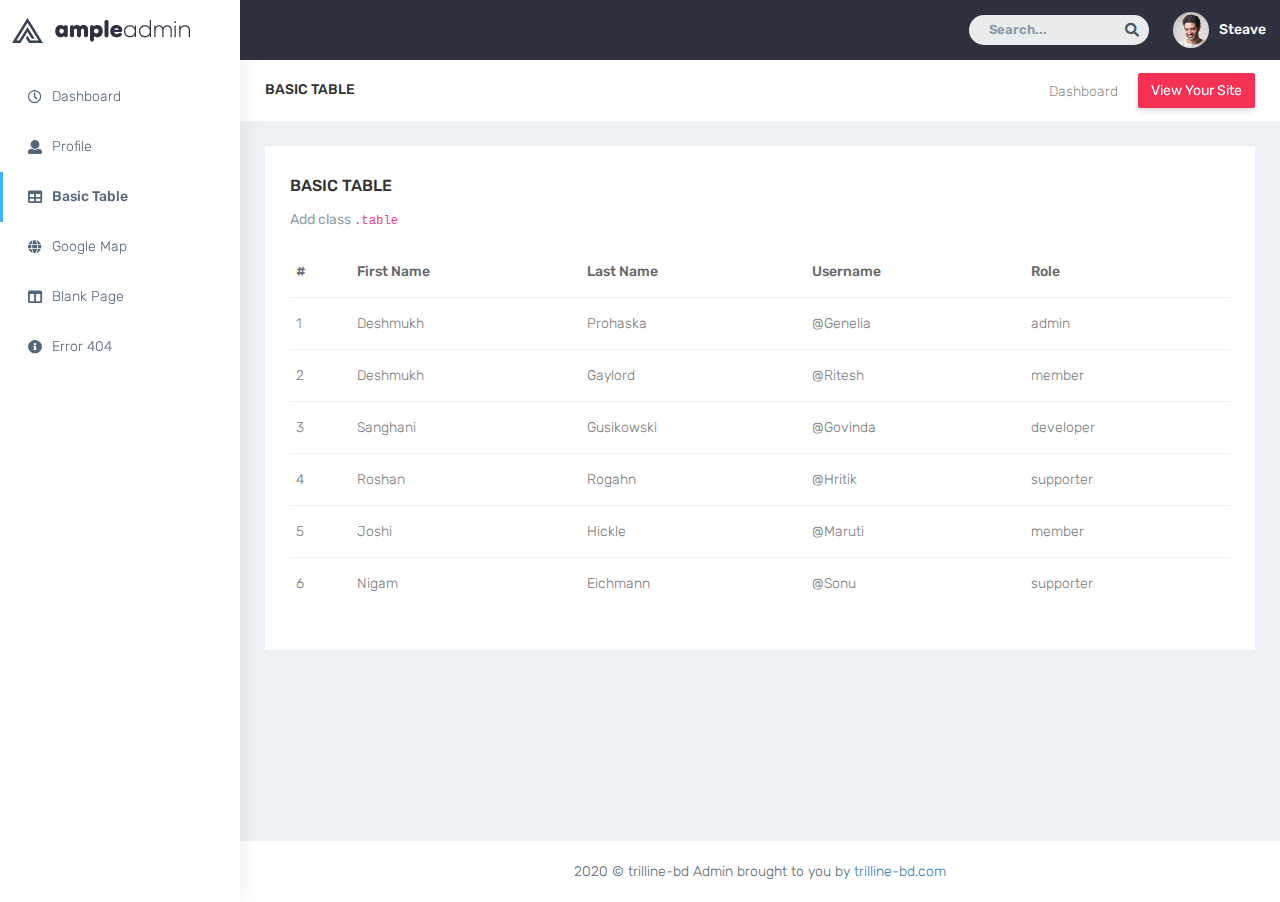
==== commit f6d54608: "footer-add" ====
--- a/admin/basic-table.html
+++ b/admin/basic-table.html
@@ -293,8 +293,8 @@
             <!-- ============================================================== -->
             <!-- footer -->
             <!-- ============================================================== -->
-            <footer class="footer text-center"> 2020 © Ample Admin brought to you by <a
-                    href="https://www.wrappixel.com/">wrappixel.com</a>
+            <footer class="footer text-center"> 2020 © trilline-bd Admin brought to you by <a
+                href="">trilline-bd.com</a>
             </footer>
             <!-- ============================================================== -->
             <!-- End footer -->
